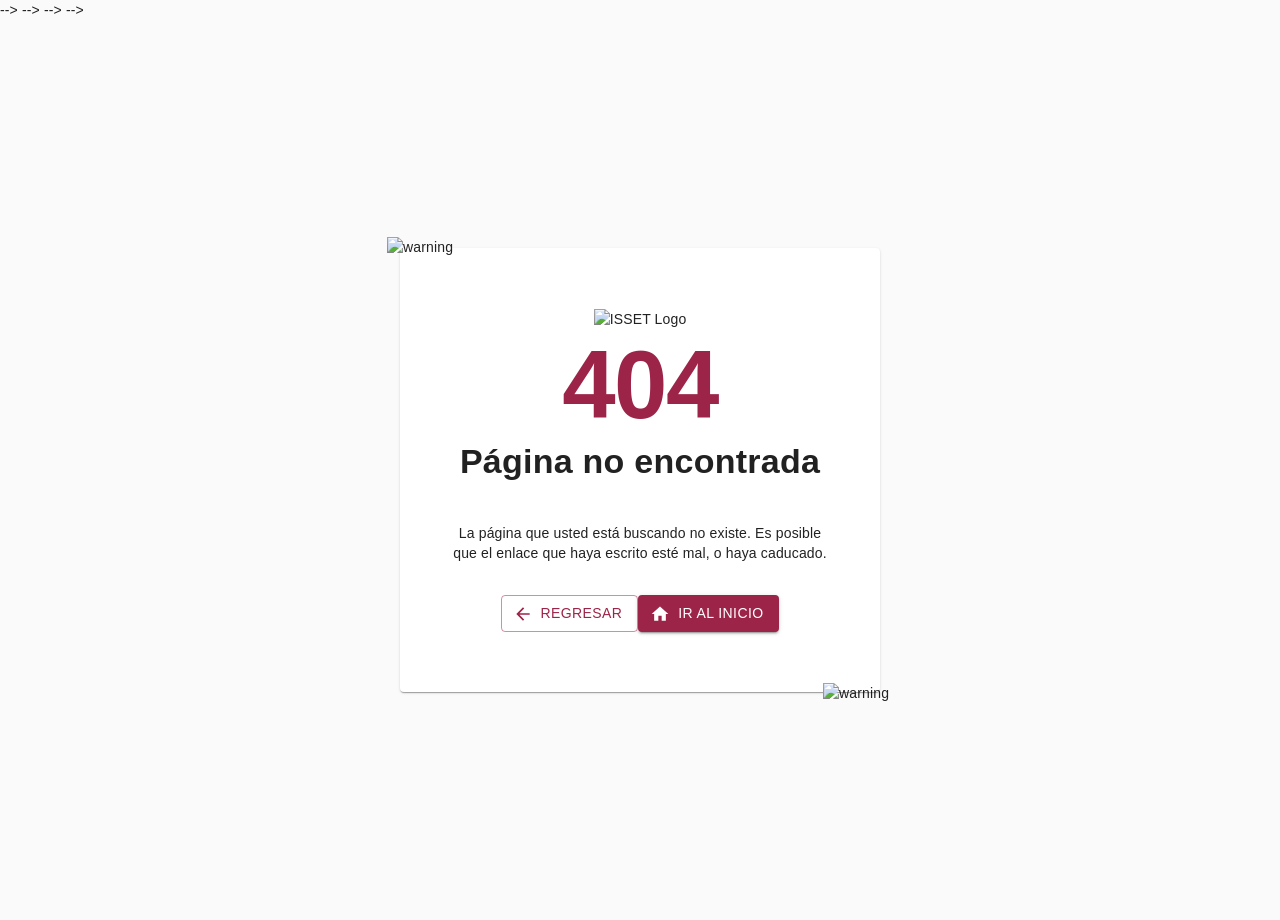
==== index.html @ 22ba03af "refactor: Reorganizar estructura para GitHub Pages - Mover archivos a estructura estándar (index.htm" ====
<!DOCTYPE html>
<!-- saved from url=(0370)https://tramites.isset.gob.mx:6001/validacion-credencial/id=U2FsdGVkX1+Yh-AFoQs+1ZVQunUlTn3WsQVo+1JoSjk=&identificador=165166&tipoDerechohabiente=asegurado&identificadorCredencial=U2FsdGVkX18mM7rPRwoyfaElahVNKjQ9eHNzV12MCQE=&nombre=FRANCO_MONTES_DE_OCA_ROGELIO_ALEJANDRO&localidad=U.M.F._CENTRO&expedicion=11-09-2025&fechaVigencia=&rfc=FAMR941212JT1&numeroCuenta=1015358 -->
<html lang="es"><head><meta http-equiv="Content-Type" content="text/html; charset=UTF-8"><!-- <!-- <script async="" src="https://stat.isset.gob.mx/matomo.js"></script> --> --><!-- <!-- <script async="" src="./assets/js"></script> --> --><!-- <!-- <script>function gtag(){dataLayer.push(arguments)}window.dataLayer=window.dataLayer||[],gtag("js",new Date),gtag("config","G-E3CLDEDE84")</script> --> --><!-- <!-- <script>var _paq=window._paq=window._paq||[];_paq.push(["setDocumentTitle",document.domain+"/"+document.title]),_paq.push(["setCookieDomain","*.tramites.isset.gob.mx"]),_paq.push(["setDomains",["*.tramites.isset.gob.mx"]]),_paq.push(["trackPageView"]),_paq.push(["enableLinkTracking"]),function(){var e="https://stat.isset.gob.mx/";_paq.push(["setTrackerUrl",e+"matomo.php"]),_paq.push(["setSiteId","4"]);var t=document,a=t.createElement("script"),s=t.getElementsByTagName("script")[0];a.async=!0,a.src=e+"matomo.js",s.parentNode.insertBefore(a,s)}()</script> --> --><link rel="icon" href="https://tramites.isset.gob.mx:6001/favicon.ico"><meta http-equiv="Pragma" content="no-cache"><meta http-equiv="Expires" content="0"><meta name="viewport" content="width=device-width,initial-scale=1"><meta name="theme-color" content="#000000"><meta name="keywords" content="isset, instituto, seguridad, social, tabasco, tramites, citas"><meta name="description" content="Aplicación para generación de citas y trámites del Instituto de Seguridad Social del Estado de Tabasco"><link rel="apple-touch-icon" href="https://tramites.isset.gob.mx:6001/logo192.png"><link rel="icon" href="https://tramites.isset.gob.mx:6001/validacion-credencial/favicon.ico"><link rel="stylesheet" href="assets/bootstrap.min.css"><title>ISSET | Sistema de citas y trámites</title><link href="assets/2.06fce332.chunk.css" rel="stylesheet"><link href="assets/main.a8d33e61.chunk.css" rel="stylesheet"><style>.swal2-popup.swal2-toast{flex-direction:column;align-items:stretch;width:auto;padding:1.25em;overflow-y:hidden;background:#fff;box-shadow:0 0 .625em #d9d9d9}.swal2-popup.swal2-toast .swal2-header{flex-direction:row;padding:0}.swal2-popup.swal2-toast .swal2-title{flex-grow:1;justify-content:flex-start;margin:0 .625em;font-size:1em}.swal2-popup.swal2-toast .swal2-loading{justify-content:center}.swal2-popup.swal2-toast .swal2-input{height:2em;margin:.3125em auto;font-size:1em}.swal2-popup.swal2-toast .swal2-validation-message{font-size:1em}.swal2-popup.swal2-toast .swal2-footer{margin:.5em 0 0;padding:.5em 0 0;font-size:.8em}.swal2-popup.swal2-toast .swal2-close{position:static;width:.8em;height:.8em;line-height:.8}.swal2-popup.swal2-toast .swal2-content{justify-content:flex-start;margin:0 .625em;padding:0;font-size:1em;text-align:initial}.swal2-popup.swal2-toast .swal2-html-container{padding:.625em 0 0}.swal2-popup.swal2-toast .swal2-html-container:empty{padding:0}.swal2-popup.swal2-toast .swal2-icon{width:2em;min-width:2em;height:2em;margin:0 .5em 0 0}.swal2-popup.swal2-toast .swal2-icon .swal2-icon-content{display:flex;align-items:center;font-size:1.8em;font-weight:700}@media all and (-ms-high-contrast:none),(-ms-high-contrast:active){.swal2-popup.swal2-toast .swal2-icon .swal2-icon-content{font-size:.25em}}.swal2-popup.swal2-toast .swal2-icon.swal2-success .swal2-success-ring{width:2em;height:2em}.swal2-popup.swal2-toast .swal2-icon.swal2-error [class^=swal2-x-mark-line]{top:.875em;width:1.375em}.swal2-popup.swal2-toast .swal2-icon.swal2-error [class^=swal2-x-mark-line][class$=left]{left:.3125em}.swal2-popup.swal2-toast .swal2-icon.swal2-error [class^=swal2-x-mark-line][class$=right]{right:.3125em}.swal2-popup.swal2-toast .swal2-actions{flex:1;flex-basis:auto!important;align-self:stretch;width:auto;height:2.2em;height:auto;margin:0 .3125em;margin-top:.3125em;padding:0}.swal2-popup.swal2-toast .swal2-styled{margin:.125em .3125em;padding:.3125em .625em;font-size:1em}.swal2-popup.swal2-toast .swal2-styled:focus{box-shadow:0 0 0 1px #fff,0 0 0 3px rgba(100,150,200,.5)}.swal2-popup.swal2-toast .swal2-success{border-color:#a5dc86}.swal2-popup.swal2-toast .swal2-success [class^=swal2-success-circular-line]{position:absolute;width:1.6em;height:3em;transform:rotate(45deg);border-radius:50%}.swal2-popup.swal2-toast .swal2-success [class^=swal2-success-circular-line][class$=left]{top:-.8em;left:-.5em;transform:rotate(-45deg);transform-origin:2em 2em;border-radius:4em 0 0 4em}.swal2-popup.swal2-toast .swal2-success [class^=swal2-success-circular-line][class$=right]{top:-.25em;left:.9375em;transform-origin:0 1.5em;border-radius:0 4em 4em 0}.swal2-popup.swal2-toast .swal2-success .swal2-success-ring{width:2em;height:2em}.swal2-popup.swal2-toast .swal2-success .swal2-success-fix{top:0;left:.4375em;width:.4375em;height:2.6875em}.swal2-popup.swal2-toast .swal2-success [class^=swal2-success-line]{height:.3125em}.swal2-popup.swal2-toast .swal2-success [class^=swal2-success-line][class$=tip]{top:1.125em;left:.1875em;width:.75em}.swal2-popup.swal2-toast .swal2-success [class^=swal2-success-line][class$=long]{top:.9375em;right:.1875em;width:1.375em}.swal2-popup.swal2-toast .swal2-success.swal2-icon-show .swal2-success-line-tip{-webkit-animation:swal2-toast-animate-success-line-tip .75s;animation:swal2-toast-animate-success-line-tip .75s}.swal2-popup.swal2-toast .swal2-success.swal2-icon-show .swal2-success-line-long{-webkit-animation:swal2-toast-animate-success-line-long .75s;animation:swal2-toast-animate-success-line-long .75s}.swal2-popup.swal2-toast.swal2-show{-webkit-animation:swal2-toast-show .5s;animation:swal2-toast-show .5s}.swal2-popup.swal2-toast.swal2-hide{-webkit-animation:swal2-toast-hide .1s forwards;animation:swal2-toast-hide .1s forwards}.swal2-container{display:flex;position:fixed;z-index:1060;top:0;right:0;bottom:0;left:0;flex-direction:row;align-items:center;justify-content:center;padding:.625em;overflow-x:hidden;transition:background-color .1s;-webkit-overflow-scrolling:touch}.swal2-container.swal2-backdrop-show,.swal2-container.swal2-noanimation{background:rgba(0,0,0,.4)}.swal2-container.swal2-backdrop-hide{background:0 0!important}.swal2-container.swal2-top{align-items:flex-start}.swal2-container.swal2-top-left,.swal2-container.swal2-top-start{align-items:flex-start;justify-content:flex-start}.swal2-container.swal2-top-end,.swal2-container.swal2-top-right{align-items:flex-start;justify-content:flex-end}.swal2-container.swal2-center{align-items:center}.swal2-container.swal2-center-left,.swal2-container.swal2-center-start{align-items:center;justify-content:flex-start}.swal2-container.swal2-center-end,.swal2-container.swal2-center-right{align-items:center;justify-content:flex-end}.swal2-container.swal2-bottom{align-items:flex-end}.swal2-container.swal2-bottom-left,.swal2-container.swal2-bottom-start{align-items:flex-end;justify-content:flex-start}.swal2-container.swal2-bottom-end,.swal2-container.swal2-bottom-right{align-items:flex-end;justify-content:flex-end}.swal2-container.swal2-bottom-end>:first-child,.swal2-container.swal2-bottom-left>:first-child,.swal2-container.swal2-bottom-right>:first-child,.swal2-container.swal2-bottom-start>:first-child,.swal2-container.swal2-bottom>:first-child{margin-top:auto}.swal2-container.swal2-grow-fullscreen>.swal2-modal{display:flex!important;flex:1;align-self:stretch;justify-content:center}.swal2-container.swal2-grow-row>.swal2-modal{display:flex!important;flex:1;align-content:center;justify-content:center}.swal2-container.swal2-grow-column{flex:1;flex-direction:column}.swal2-container.swal2-grow-column.swal2-bottom,.swal2-container.swal2-grow-column.swal2-center,.swal2-container.swal2-grow-column.swal2-top{align-items:center}.swal2-container.swal2-grow-column.swal2-bottom-left,.swal2-container.swal2-grow-column.swal2-bottom-start,.swal2-container.swal2-grow-column.swal2-center-left,.swal2-container.swal2-grow-column.swal2-center-start,.swal2-container.swal2-grow-column.swal2-top-left,.swal2-container.swal2-grow-column.swal2-top-start{align-items:flex-start}.swal2-container.swal2-grow-column.swal2-bottom-end,.swal2-container.swal2-grow-column.swal2-bottom-right,.swal2-container.swal2-grow-column.swal2-center-end,.swal2-container.swal2-grow-column.swal2-center-right,.swal2-container.swal2-grow-column.swal2-top-end,.swal2-container.swal2-grow-column.swal2-top-right{align-items:flex-end}.swal2-container.swal2-grow-column>.swal2-modal{display:flex!important;flex:1;align-content:center;justify-content:center}.swal2-container.swal2-no-transition{transition:none!important}.swal2-container:not(.swal2-top):not(.swal2-top-start):not(.swal2-top-end):not(.swal2-top-left):not(.swal2-top-right):not(.swal2-center-start):not(.swal2-center-end):not(.swal2-center-left):not(.swal2-center-right):not(.swal2-bottom):not(.swal2-bottom-start):not(.swal2-bottom-end):not(.swal2-bottom-left):not(.swal2-bottom-right):not(.swal2-grow-fullscreen)>.swal2-modal{margin:auto}@media all and (-ms-high-contrast:none),(-ms-high-contrast:active){.swal2-container .swal2-modal{margin:0!important}}.swal2-popup{display:none;position:relative;box-sizing:border-box;flex-direction:column;justify-content:center;width:32em;max-width:100%;padding:1.25em;border:none;border-radius:5px;background:#fff;font-family:inherit;font-size:1rem}.swal2-popup:focus{outline:0}.swal2-popup.swal2-loading{overflow-y:hidden}.swal2-header{display:flex;flex-direction:column;align-items:center;padding:0 1.8em}.swal2-title{position:relative;max-width:100%;margin:0 0 .4em;padding:0;color:#595959;font-size:1.875em;font-weight:600;text-align:center;text-transform:none;word-wrap:break-word}.swal2-actions{display:flex;z-index:1;box-sizing:border-box;flex-wrap:wrap;align-items:center;justify-content:center;width:100%;margin:1.25em auto 0;padding:0}.swal2-actions:not(.swal2-loading) .swal2-styled[disabled]{opacity:.4}.swal2-actions:not(.swal2-loading) .swal2-styled:hover{background-image:linear-gradient(rgba(0,0,0,.1),rgba(0,0,0,.1))}.swal2-actions:not(.swal2-loading) .swal2-styled:active{background-image:linear-gradient(rgba(0,0,0,.2),rgba(0,0,0,.2))}.swal2-loader{display:none;align-items:center;justify-content:center;width:2.2em;height:2.2em;margin:0 1.875em;-webkit-animation:swal2-rotate-loading 1.5s linear 0s infinite normal;animation:swal2-rotate-loading 1.5s linear 0s infinite normal;border-width:.25em;border-style:solid;border-radius:100%;border-color:#2778c4 transparent #2778c4 transparent}.swal2-styled{margin:.3125em;padding:.625em 1.1em;box-shadow:none;font-weight:500}.swal2-styled:not([disabled]){cursor:pointer}.swal2-styled.swal2-confirm{border:0;border-radius:.25em;background:initial;background-color:#2778c4;color:#fff;font-size:1em}.swal2-styled.swal2-deny{border:0;border-radius:.25em;background:initial;background-color:#d14529;color:#fff;font-size:1em}.swal2-styled.swal2-cancel{border:0;border-radius:.25em;background:initial;background-color:#757575;color:#fff;font-size:1em}.swal2-styled:focus{outline:0;box-shadow:0 0 0 3px rgba(100,150,200,.5)}.swal2-styled::-moz-focus-inner{border:0}.swal2-footer{justify-content:center;margin:1.25em 0 0;padding:1em 0 0;border-top:1px solid #eee;color:#545454;font-size:1em}.swal2-timer-progress-bar-container{position:absolute;right:0;bottom:0;left:0;height:.25em;overflow:hidden;border-bottom-right-radius:5px;border-bottom-left-radius:5px}.swal2-timer-progress-bar{width:100%;height:.25em;background:rgba(0,0,0,.2)}.swal2-image{max-width:100%;margin:1.25em auto}.swal2-close{position:absolute;z-index:2;top:0;right:0;align-items:center;justify-content:center;width:1.2em;height:1.2em;padding:0;overflow:hidden;transition:color .1s ease-out;border:none;border-radius:5px;background:0 0;color:#ccc;font-family:serif;font-size:2.5em;line-height:1.2;cursor:pointer}.swal2-close:hover{transform:none;background:0 0;color:#f27474}.swal2-close:focus{outline:0;box-shadow:inset 0 0 0 3px rgba(100,150,200,.5)}.swal2-close::-moz-focus-inner{border:0}.swal2-content{z-index:1;justify-content:center;margin:0;padding:0 1.6em;color:#545454;font-size:1.125em;font-weight:400;line-height:normal;text-align:center;word-wrap:break-word}.swal2-checkbox,.swal2-file,.swal2-input,.swal2-radio,.swal2-select,.swal2-textarea{margin:1em auto}.swal2-file,.swal2-input,.swal2-textarea{box-sizing:border-box;width:100%;transition:border-color .3s,box-shadow .3s;border:1px solid #d9d9d9;border-radius:.1875em;background:inherit;box-shadow:inset 0 1px 1px rgba(0,0,0,.06);color:inherit;font-size:1.125em}.swal2-file.swal2-inputerror,.swal2-input.swal2-inputerror,.swal2-textarea.swal2-inputerror{border-color:#f27474!important;box-shadow:0 0 2px #f27474!important}.swal2-file:focus,.swal2-input:focus,.swal2-textarea:focus{border:1px solid #b4dbed;outline:0;box-shadow:0 0 0 3px rgba(100,150,200,.5)}.swal2-file::-moz-placeholder,.swal2-input::-moz-placeholder,.swal2-textarea::-moz-placeholder{color:#ccc}.swal2-file:-ms-input-placeholder,.swal2-input:-ms-input-placeholder,.swal2-textarea:-ms-input-placeholder{color:#ccc}.swal2-file::placeholder,.swal2-input::placeholder,.swal2-textarea::placeholder{color:#ccc}.swal2-range{margin:1em auto;background:#fff}.swal2-range input{width:80%}.swal2-range output{width:20%;color:inherit;font-weight:600;text-align:center}.swal2-range input,.swal2-range output{height:2.625em;padding:0;font-size:1.125em;line-height:2.625em}.swal2-input{height:2.625em;padding:0 .75em}.swal2-input[type=number]{max-width:10em}.swal2-file{background:inherit;font-size:1.125em}.swal2-textarea{height:6.75em;padding:.75em}.swal2-select{min-width:50%;max-width:100%;padding:.375em .625em;background:inherit;color:inherit;font-size:1.125em}.swal2-checkbox,.swal2-radio{align-items:center;justify-content:center;background:#fff;color:inherit}.swal2-checkbox label,.swal2-radio label{margin:0 .6em;font-size:1.125em}.swal2-checkbox input,.swal2-radio input{flex-shrink:0;margin:0 .4em}.swal2-input-label{display:flex;justify-content:center;margin:1em auto}.swal2-validation-message{align-items:center;justify-content:center;margin:0 -2.7em;padding:.625em;overflow:hidden;background:#f0f0f0;color:#666;font-size:1em;font-weight:300}.swal2-validation-message::before{content:"!";display:inline-block;width:1.5em;min-width:1.5em;height:1.5em;margin:0 .625em;border-radius:50%;background-color:#f27474;color:#fff;font-weight:600;line-height:1.5em;text-align:center}.swal2-icon{position:relative;box-sizing:content-box;justify-content:center;width:5em;height:5em;margin:1.25em auto 1.875em;border:.25em solid transparent;border-radius:50%;border-color:#000;font-family:inherit;line-height:5em;cursor:default;-webkit-user-select:none;-moz-user-select:none;-ms-user-select:none;user-select:none}.swal2-icon .swal2-icon-content{display:flex;align-items:center;font-size:3.75em}.swal2-icon.swal2-error{border-color:#f27474;color:#f27474}.swal2-icon.swal2-error .swal2-x-mark{position:relative;flex-grow:1}.swal2-icon.swal2-error [class^=swal2-x-mark-line]{display:block;position:absolute;top:2.3125em;width:2.9375em;height:.3125em;border-radius:.125em;background-color:#f27474}.swal2-icon.swal2-error [class^=swal2-x-mark-line][class$=left]{left:1.0625em;transform:rotate(45deg)}.swal2-icon.swal2-error [class^=swal2-x-mark-line][class$=right]{right:1em;transform:rotate(-45deg)}.swal2-icon.swal2-error.swal2-icon-show{-webkit-animation:swal2-animate-error-icon .5s;animation:swal2-animate-error-icon .5s}.swal2-icon.swal2-error.swal2-icon-show .swal2-x-mark{-webkit-animation:swal2-animate-error-x-mark .5s;animation:swal2-animate-error-x-mark .5s}.swal2-icon.swal2-warning{border-color:#facea8;color:#f8bb86}.swal2-icon.swal2-info{border-color:#9de0f6;color:#3fc3ee}.swal2-icon.swal2-question{border-color:#c9dae1;color:#87adbd}.swal2-icon.swal2-success{border-color:#a5dc86;color:#a5dc86}.swal2-icon.swal2-success [class^=swal2-success-circular-line]{position:absolute;width:3.75em;height:7.5em;transform:rotate(45deg);border-radius:50%}.swal2-icon.swal2-success [class^=swal2-success-circular-line][class$=left]{top:-.4375em;left:-2.0635em;transform:rotate(-45deg);transform-origin:3.75em 3.75em;border-radius:7.5em 0 0 7.5em}.swal2-icon.swal2-success [class^=swal2-success-circular-line][class$=right]{top:-.6875em;left:1.875em;transform:rotate(-45deg);transform-origin:0 3.75em;border-radius:0 7.5em 7.5em 0}.swal2-icon.swal2-success .swal2-success-ring{position:absolute;z-index:2;top:-.25em;left:-.25em;box-sizing:content-box;width:100%;height:100%;border:.25em solid rgba(165,220,134,.3);border-radius:50%}.swal2-icon.swal2-success .swal2-success-fix{position:absolute;z-index:1;top:.5em;left:1.625em;width:.4375em;height:5.625em;transform:rotate(-45deg)}.swal2-icon.swal2-success [class^=swal2-success-line]{display:block;position:absolute;z-index:2;height:.3125em;border-radius:.125em;background-color:#a5dc86}.swal2-icon.swal2-success [class^=swal2-success-line][class$=tip]{top:2.875em;left:.8125em;width:1.5625em;transform:rotate(45deg)}.swal2-icon.swal2-success [class^=swal2-success-line][class$=long]{top:2.375em;right:.5em;width:2.9375em;transform:rotate(-45deg)}.swal2-icon.swal2-success.swal2-icon-show .swal2-success-line-tip{-webkit-animation:swal2-animate-success-line-tip .75s;animation:swal2-animate-success-line-tip .75s}.swal2-icon.swal2-success.swal2-icon-show .swal2-success-line-long{-webkit-animation:swal2-animate-success-line-long .75s;animation:swal2-animate-success-line-long .75s}.swal2-icon.swal2-success.swal2-icon-show .swal2-success-circular-line-right{-webkit-animation:swal2-rotate-success-circular-line 4.25s ease-in;animation:swal2-rotate-success-circular-line 4.25s ease-in}.swal2-progress-steps{flex-wrap:wrap;align-items:center;max-width:100%;margin:0 0 1.25em;padding:0;background:inherit;font-weight:600}.swal2-progress-steps li{display:inline-block;position:relative}.swal2-progress-steps .swal2-progress-step{z-index:20;flex-shrink:0;width:2em;height:2em;border-radius:2em;background:#2778c4;color:#fff;line-height:2em;text-align:center}.swal2-progress-steps .swal2-progress-step.swal2-active-progress-step{background:#2778c4}.swal2-progress-steps .swal2-progress-step.swal2-active-progress-step~.swal2-progress-step{background:#add8e6;color:#fff}.swal2-progress-steps .swal2-progress-step.swal2-active-progress-step~.swal2-progress-step-line{background:#add8e6}.swal2-progress-steps .swal2-progress-step-line{z-index:10;flex-shrink:0;width:2.5em;height:.4em;margin:0 -1px;background:#2778c4}[class^=swal2]{-webkit-tap-highlight-color:transparent}.swal2-show{-webkit-animation:swal2-show .3s;animation:swal2-show .3s}.swal2-hide{-webkit-animation:swal2-hide .15s forwards;animation:swal2-hide .15s forwards}.swal2-noanimation{transition:none}.swal2-scrollbar-measure{position:absolute;top:-9999px;width:50px;height:50px;overflow:scroll}.swal2-rtl .swal2-close{right:auto;left:0}.swal2-rtl .swal2-timer-progress-bar{right:0;left:auto}@supports (-ms-accelerator:true){.swal2-range input{width:100%!important}.swal2-range output{display:none}}@media all and (-ms-high-contrast:none),(-ms-high-contrast:active){.swal2-range input{width:100%!important}.swal2-range output{display:none}}@-webkit-keyframes swal2-toast-show{0%{transform:translateY(-.625em) rotateZ(2deg)}33%{transform:translateY(0) rotateZ(-2deg)}66%{transform:translateY(.3125em) rotateZ(2deg)}100%{transform:translateY(0) rotateZ(0)}}@keyframes swal2-toast-show{0%{transform:translateY(-.625em) rotateZ(2deg)}33%{transform:translateY(0) rotateZ(-2deg)}66%{transform:translateY(.3125em) rotateZ(2deg)}100%{transform:translateY(0) rotateZ(0)}}@-webkit-keyframes swal2-toast-hide{100%{transform:rotateZ(1deg);opacity:0}}@keyframes swal2-toast-hide{100%{transform:rotateZ(1deg);opacity:0}}@-webkit-keyframes swal2-toast-animate-success-line-tip{0%{top:.5625em;left:.0625em;width:0}54%{top:.125em;left:.125em;width:0}70%{top:.625em;left:-.25em;width:1.625em}84%{top:1.0625em;left:.75em;width:.5em}100%{top:1.125em;left:.1875em;width:.75em}}@keyframes swal2-toast-animate-success-line-tip{0%{top:.5625em;left:.0625em;width:0}54%{top:.125em;left:.125em;width:0}70%{top:.625em;left:-.25em;width:1.625em}84%{top:1.0625em;left:.75em;width:.5em}100%{top:1.125em;left:.1875em;width:.75em}}@-webkit-keyframes swal2-toast-animate-success-line-long{0%{top:1.625em;right:1.375em;width:0}65%{top:1.25em;right:.9375em;width:0}84%{top:.9375em;right:0;width:1.125em}100%{top:.9375em;right:.1875em;width:1.375em}}@keyframes swal2-toast-animate-success-line-long{0%{top:1.625em;right:1.375em;width:0}65%{top:1.25em;right:.9375em;width:0}84%{top:.9375em;right:0;width:1.125em}100%{top:.9375em;right:.1875em;width:1.375em}}@-webkit-keyframes swal2-show{0%{transform:scale(.7)}45%{transform:scale(1.05)}80%{transform:scale(.95)}100%{transform:scale(1)}}@keyframes swal2-show{0%{transform:scale(.7)}45%{transform:scale(1.05)}80%{transform:scale(.95)}100%{transform:scale(1)}}@-webkit-keyframes swal2-hide{0%{transform:scale(1);opacity:1}100%{transform:scale(.5);opacity:0}}@keyframes swal2-hide{0%{transform:scale(1);opacity:1}100%{transform:scale(.5);opacity:0}}@-webkit-keyframes swal2-animate-success-line-tip{0%{top:1.1875em;left:.0625em;width:0}54%{top:1.0625em;left:.125em;width:0}70%{top:2.1875em;left:-.375em;width:3.125em}84%{top:3em;left:1.3125em;width:1.0625em}100%{top:2.8125em;left:.8125em;width:1.5625em}}@keyframes swal2-animate-success-line-tip{0%{top:1.1875em;left:.0625em;width:0}54%{top:1.0625em;left:.125em;width:0}70%{top:2.1875em;left:-.375em;width:3.125em}84%{top:3em;left:1.3125em;width:1.0625em}100%{top:2.8125em;left:.8125em;width:1.5625em}}@-webkit-keyframes swal2-animate-success-line-long{0%{top:3.375em;right:2.875em;width:0}65%{top:3.375em;right:2.875em;width:0}84%{top:2.1875em;right:0;width:3.4375em}100%{top:2.375em;right:.5em;width:2.9375em}}@keyframes swal2-animate-success-line-long{0%{top:3.375em;right:2.875em;width:0}65%{top:3.375em;right:2.875em;width:0}84%{top:2.1875em;right:0;width:3.4375em}100%{top:2.375em;right:.5em;width:2.9375em}}@-webkit-keyframes swal2-rotate-success-circular-line{0%{transform:rotate(-45deg)}5%{transform:rotate(-45deg)}12%{transform:rotate(-405deg)}100%{transform:rotate(-405deg)}}@keyframes swal2-rotate-success-circular-line{0%{transform:rotate(-45deg)}5%{transform:rotate(-45deg)}12%{transform:rotate(-405deg)}100%{transform:rotate(-405deg)}}@-webkit-keyframes swal2-animate-error-x-mark{0%{margin-top:1.625em;transform:scale(.4);opacity:0}50%{margin-top:1.625em;transform:scale(.4);opacity:0}80%{margin-top:-.375em;transform:scale(1.15)}100%{margin-top:0;transform:scale(1);opacity:1}}@keyframes swal2-animate-error-x-mark{0%{margin-top:1.625em;transform:scale(.4);opacity:0}50%{margin-top:1.625em;transform:scale(.4);opacity:0}80%{margin-top:-.375em;transform:scale(1.15)}100%{margin-top:0;transform:scale(1);opacity:1}}@-webkit-keyframes swal2-animate-error-icon{0%{transform:rotateX(100deg);opacity:0}100%{transform:rotateX(0);opacity:1}}@keyframes swal2-animate-error-icon{0%{transform:rotateX(100deg);opacity:0}100%{transform:rotateX(0);opacity:1}}@-webkit-keyframes swal2-rotate-loading{0%{transform:rotate(0)}100%{transform:rotate(360deg)}}@keyframes swal2-rotate-loading{0%{transform:rotate(0)}100%{transform:rotate(360deg)}}body.swal2-shown:not(.swal2-no-backdrop):not(.swal2-toast-shown){overflow:hidden}body.swal2-height-auto{height:auto!important}body.swal2-no-backdrop .swal2-container{top:auto;right:auto;bottom:auto;left:auto;max-width:calc(100% - .625em * 2);background-color:transparent!important}body.swal2-no-backdrop .swal2-container>.swal2-modal{box-shadow:0 0 10px rgba(0,0,0,.4)}body.swal2-no-backdrop .swal2-container.swal2-top{top:0;left:50%;transform:translateX(-50%)}body.swal2-no-backdrop .swal2-container.swal2-top-left,body.swal2-no-backdrop .swal2-container.swal2-top-start{top:0;left:0}body.swal2-no-backdrop .swal2-container.swal2-top-end,body.swal2-no-backdrop .swal2-container.swal2-top-right{top:0;right:0}body.swal2-no-backdrop .swal2-container.swal2-center{top:50%;left:50%;transform:translate(-50%,-50%)}body.swal2-no-backdrop .swal2-container.swal2-center-left,body.swal2-no-backdrop .swal2-container.swal2-center-start{top:50%;left:0;transform:translateY(-50%)}body.swal2-no-backdrop .swal2-container.swal2-center-end,body.swal2-no-backdrop .swal2-container.swal2-center-right{top:50%;right:0;transform:translateY(-50%)}body.swal2-no-backdrop .swal2-container.swal2-bottom{bottom:0;left:50%;transform:translateX(-50%)}body.swal2-no-backdrop .swal2-container.swal2-bottom-left,body.swal2-no-backdrop .swal2-container.swal2-bottom-start{bottom:0;left:0}body.swal2-no-backdrop .swal2-container.swal2-bottom-end,body.swal2-no-backdrop .swal2-container.swal2-bottom-right{right:0;bottom:0}@media print{body.swal2-shown:not(.swal2-no-backdrop):not(.swal2-toast-shown){overflow-y:scroll!important}body.swal2-shown:not(.swal2-no-backdrop):not(.swal2-toast-shown)>[aria-hidden=true]{display:none}body.swal2-shown:not(.swal2-no-backdrop):not(.swal2-toast-shown) .swal2-container{position:static!important}}body.swal2-toast-shown .swal2-container{background-color:transparent}body.swal2-toast-shown .swal2-container.swal2-top{top:0;right:auto;bottom:auto;left:50%;transform:translateX(-50%)}body.swal2-toast-shown .swal2-container.swal2-top-end,body.swal2-toast-shown .swal2-container.swal2-top-right{top:0;right:0;bottom:auto;left:auto}body.swal2-toast-shown .swal2-container.swal2-top-left,body.swal2-toast-shown .swal2-container.swal2-top-start{top:0;right:auto;bottom:auto;left:0}body.swal2-toast-shown .swal2-container.swal2-center-left,body.swal2-toast-shown .swal2-container.swal2-center-start{top:50%;right:auto;bottom:auto;left:0;transform:translateY(-50%)}body.swal2-toast-shown .swal2-container.swal2-center{top:50%;right:auto;bottom:auto;left:50%;transform:translate(-50%,-50%)}body.swal2-toast-shown .swal2-container.swal2-center-end,body.swal2-toast-shown .swal2-container.swal2-center-right{top:50%;right:0;bottom:auto;left:auto;transform:translateY(-50%)}body.swal2-toast-shown .swal2-container.swal2-bottom-left,body.swal2-toast-shown .swal2-container.swal2-bottom-start{top:auto;right:auto;bottom:0;left:0}body.swal2-toast-shown .swal2-container.swal2-bottom{top:auto;right:auto;bottom:0;left:50%;transform:translateX(-50%)}body.swal2-toast-shown .swal2-container.swal2-bottom-end,body.swal2-toast-shown .swal2-container.swal2-bottom-right{top:auto;right:0;bottom:0;left:auto}</style><style data-jss="" data-meta="MuiPaper">
.MuiPaper-root {
  color: rgba(0, 0, 0, 0.87);
  transition: box-shadow 300ms cubic-bezier(0.4, 0, 0.2, 1) 0ms;
  background-color: #fff;
}
.MuiPaper-rounded {
  border-radius: 4px;
}
.MuiPaper-outlined {
  border: 1px solid rgba(0, 0, 0, 0.12);
}
.MuiPaper-elevation0 {
  box-shadow: none;
}
.MuiPaper-elevation1 {
  box-shadow: 0px 2px 1px -1px rgba(0,0,0,0.2),0px 1px 1px 0px rgba(0,0,0,0.14),0px 1px 3px 0px rgba(0,0,0,0.12);
}
.MuiPaper-elevation2 {
  box-shadow: 0px 3px 1px -2px rgba(0,0,0,0.2),0px 2px 2px 0px rgba(0,0,0,0.14),0px 1px 5px 0px rgba(0,0,0,0.12);
}
.MuiPaper-elevation3 {
  box-shadow: 0px 3px 3px -2px rgba(0,0,0,0.2),0px 3px 4px 0px rgba(0,0,0,0.14),0px 1px 8px 0px rgba(0,0,0,0.12);
}
.MuiPaper-elevation4 {
  box-shadow: 0px 2px 4px -1px rgba(0,0,0,0.2),0px 4px 5px 0px rgba(0,0,0,0.14),0px 1px 10px 0px rgba(0,0,0,0.12);
}
.MuiPaper-elevation5 {
  box-shadow: 0px 3px 5px -1px rgba(0,0,0,0.2),0px 5px 8px 0px rgba(0,0,0,0.14),0px 1px 14px 0px rgba(0,0,0,0.12);
}
.MuiPaper-elevation6 {
  box-shadow: 0px 3px 5px -1px rgba(0,0,0,0.2),0px 6px 10px 0px rgba(0,0,0,0.14),0px 1px 18px 0px rgba(0,0,0,0.12);
}
.MuiPaper-elevation7 {
  box-shadow: 0px 4px 5px -2px rgba(0,0,0,0.2),0px 7px 10px 1px rgba(0,0,0,0.14),0px 2px 16px 1px rgba(0,0,0,0.12);
}
.MuiPaper-elevation8 {
  box-shadow: 0px 5px 5px -3px rgba(0,0,0,0.2),0px 8px 10px 1px rgba(0,0,0,0.14),0px 3px 14px 2px rgba(0,0,0,0.12);
}
.MuiPaper-elevation9 {
  box-shadow: 0px 5px 6px -3px rgba(0,0,0,0.2),0px 9px 12px 1px rgba(0,0,0,0.14),0px 3px 16px 2px rgba(0,0,0,0.12);
}
.MuiPaper-elevation10 {
  box-shadow: 0px 6px 6px -3px rgba(0,0,0,0.2),0px 10px 14px 1px rgba(0,0,0,0.14),0px 4px 18px 3px rgba(0,0,0,0.12);
}
.MuiPaper-elevation11 {
  box-shadow: 0px 6px 7px -4px rgba(0,0,0,0.2),0px 11px 15px 1px rgba(0,0,0,0.14),0px 4px 20px 3px rgba(0,0,0,0.12);
}
.MuiPaper-elevation12 {
  box-shadow: 0px 7px 8px -4px rgba(0,0,0,0.2),0px 12px 17px 2px rgba(0,0,0,0.14),0px 5px 22px 4px rgba(0,0,0,0.12);
}
.MuiPaper-elevation13 {
  box-shadow: 0px 7px 8px -4px rgba(0,0,0,0.2),0px 13px 19px 2px rgba(0,0,0,0.14),0px 5px 24px 4px rgba(0,0,0,0.12);
}
.MuiPaper-elevation14 {
  box-shadow: 0px 7px 9px -4px rgba(0,0,0,0.2),0px 14px 21px 2px rgba(0,0,0,0.14),0px 5px 26px 4px rgba(0,0,0,0.12);
}
.MuiPaper-elevation15 {
  box-shadow: 0px 8px 9px -5px rgba(0,0,0,0.2),0px 15px 22px 2px rgba(0,0,0,0.14),0px 6px 28px 5px rgba(0,0,0,0.12);
}
.MuiPaper-elevation16 {
  box-shadow: 0px 8px 10px -5px rgba(0,0,0,0.2),0px 16px 24px 2px rgba(0,0,0,0.14),0px 6px 30px 5px rgba(0,0,0,0.12);
}
.MuiPaper-elevation17 {
  box-shadow: 0px 8px 11px -5px rgba(0,0,0,0.2),0px 17px 26px 2px rgba(0,0,0,0.14),0px 6px 32px 5px rgba(0,0,0,0.12);
}
.MuiPaper-elevation18 {
  box-shadow: 0px 9px 11px -5px rgba(0,0,0,0.2),0px 18px 28px 2px rgba(0,0,0,0.14),0px 7px 34px 6px rgba(0,0,0,0.12);
}
.MuiPaper-elevation19 {
  box-shadow: 0px 9px 12px -6px rgba(0,0,0,0.2),0px 19px 29px 2px rgba(0,0,0,0.14),0px 7px 36px 6px rgba(0,0,0,0.12);
}
.MuiPaper-elevation20 {
  box-shadow: 0px 10px 13px -6px rgba(0,0,0,0.2),0px 20px 31px 3px rgba(0,0,0,0.14),0px 8px 38px 7px rgba(0,0,0,0.12);
}
.MuiPaper-elevation21 {
  box-shadow: 0px 10px 13px -6px rgba(0,0,0,0.2),0px 21px 33px 3px rgba(0,0,0,0.14),0px 8px 40px 7px rgba(0,0,0,0.12);
}
.MuiPaper-elevation22 {
  box-shadow: 0px 10px 14px -6px rgba(0,0,0,0.2),0px 22px 35px 3px rgba(0,0,0,0.14),0px 8px 42px 7px rgba(0,0,0,0.12);
}
.MuiPaper-elevation23 {
  box-shadow: 0px 11px 14px -7px rgba(0,0,0,0.2),0px 23px 36px 3px rgba(0,0,0,0.14),0px 9px 44px 8px rgba(0,0,0,0.12);
}
.MuiPaper-elevation24 {
  box-shadow: 0px 11px 15px -7px rgba(0,0,0,0.2),0px 24px 38px 3px rgba(0,0,0,0.14),0px 9px 46px 8px rgba(0,0,0,0.12);
}
</style><style data-jss="" data-meta="MuiTypography">
.MuiTypography-root {
  margin: 0;
}
.MuiTypography-body2 {
  font-size: 0.875rem;
  font-family: "Roboto", "Helvetica", "Arial", sans-serif;
  font-weight: 400;
  line-height: 1.43;
  letter-spacing: 0.01071em;
}
.MuiTypography-body1 {
  font-size: 1rem;
  font-family: "Roboto", "Helvetica", "Arial", sans-serif;
  font-weight: 400;
  line-height: 1.5;
  letter-spacing: 0.00938em;
}
.MuiTypography-caption {
  font-size: 0.75rem;
  font-family: "Roboto", "Helvetica", "Arial", sans-serif;
  font-weight: 400;
  line-height: 1.66;
  letter-spacing: 0.03333em;
}
.MuiTypography-button {
  font-size: 0.875rem;
  font-family: "Roboto", "Helvetica", "Arial", sans-serif;
  font-weight: 500;
  line-height: 1.75;
  letter-spacing: 0.02857em;
  text-transform: uppercase;
}
.MuiTypography-h1 {
  font-size: 6rem;
  font-family: "Roboto", "Helvetica", "Arial", sans-serif;
  font-weight: 300;
  line-height: 1.167;
  letter-spacing: -0.01562em;
}
.MuiTypography-h2 {
  font-size: 3.75rem;
  font-family: "Roboto", "Helvetica", "Arial", sans-serif;
  font-weight: 300;
  line-height: 1.2;
  letter-spacing: -0.00833em;
}
.MuiTypography-h3 {
  font-size: 3rem;
  font-family: "Roboto", "Helvetica", "Arial", sans-serif;
  font-weight: 400;
  line-height: 1.167;
  letter-spacing: 0em;
}
.MuiTypography-h4 {
  font-size: 2.125rem;
  font-family: "Roboto", "Helvetica", "Arial", sans-serif;
  font-weight: 400;
  line-height: 1.235;
  letter-spacing: 0.00735em;
}
.MuiTypography-h5 {
  font-size: 1.5rem;
  font-family: "Roboto", "Helvetica", "Arial", sans-serif;
  font-weight: 400;
  line-height: 1.334;
  letter-spacing: 0em;
}
.MuiTypography-h6 {
  font-size: 1.25rem;
  font-family: "Roboto", "Helvetica", "Arial", sans-serif;
  font-weight: 500;
  line-height: 1.6;
  letter-spacing: 0.0075em;
}
.MuiTypography-subtitle1 {
  font-size: 1rem;
  font-family: "Roboto", "Helvetica", "Arial", sans-serif;
  font-weight: 400;
  line-height: 1.75;
  letter-spacing: 0.00938em;
}
.MuiTypography-subtitle2 {
  font-size: 0.875rem;
  font-family: "Roboto", "Helvetica", "Arial", sans-serif;
  font-weight: 500;
  line-height: 1.57;
  letter-spacing: 0.00714em;
}
.MuiTypography-overline {
  font-size: 0.75rem;
  font-family: "Roboto", "Helvetica", "Arial", sans-serif;
  font-weight: 400;
  line-height: 2.66;
  letter-spacing: 0.08333em;
  text-transform: uppercase;
}
.MuiTypography-srOnly {
  width: 1px;
  height: 1px;
  overflow: hidden;
  position: absolute;
}
.MuiTypography-alignLeft {
  text-align: left;
}
.MuiTypography-alignCenter {
  text-align: center;
}
.MuiTypography-alignRight {
  text-align: right;
}
.MuiTypography-alignJustify {
  text-align: justify;
}
.MuiTypography-noWrap {
  overflow: hidden;
  white-space: nowrap;
  text-overflow: ellipsis;
}
.MuiTypography-gutterBottom {
  margin-bottom: 0.35em;
}
.MuiTypography-paragraph {
  margin-bottom: 16px;
}
.MuiTypography-colorInherit {
  color: inherit;
}
.MuiTypography-colorPrimary {
  color: #9d2449;
}
.MuiTypography-colorSecondary {
  color: #f50057;
}
.MuiTypography-colorTextPrimary {
  color: rgba(0, 0, 0, 0.87);
}
.MuiTypography-colorTextSecondary {
  color: rgba(0, 0, 0, 0.54);
}
.MuiTypography-colorError {
  color: #f44336;
}
.MuiTypography-displayInline {
  display: inline;
}
.MuiTypography-displayBlock {
  display: block;
}
</style><style data-jss="" data-meta="MuiGrid">
.MuiGrid-container {
  width: 100%;
  display: flex;
  flex-wrap: wrap;
  box-sizing: border-box;
}
.MuiGrid-item {
  margin: 0;
  box-sizing: border-box;
}
.MuiGrid-zeroMinWidth {
  min-width: 0;
}
.MuiGrid-direction-xs-column {
  flex-direction: column;
}
.MuiGrid-direction-xs-column-reverse {
  flex-direction: column-reverse;
}
.MuiGrid-direction-xs-row-reverse {
  flex-direction: row-reverse;
}
.MuiGrid-wrap-xs-nowrap {
  flex-wrap: nowrap;
}
.MuiGrid-wrap-xs-wrap-reverse {
  flex-wrap: wrap-reverse;
}
.MuiGrid-align-items-xs-center {
  align-items: center;
}
.MuiGrid-align-items-xs-flex-start {
  align-items: flex-start;
}
.MuiGrid-align-items-xs-flex-end {
  align-items: flex-end;
}
.MuiGrid-align-items-xs-baseline {
  align-items: baseline;
}
.MuiGrid-align-content-xs-center {
  align-content: center;
}
.MuiGrid-align-content-xs-flex-start {
  align-content: flex-start;
}
.MuiGrid-align-content-xs-flex-end {
  align-content: flex-end;
}
.MuiGrid-align-content-xs-space-between {
  align-content: space-between;
}
.MuiGrid-align-content-xs-space-around {
  align-content: space-around;
}
.MuiGrid-justify-content-xs-center {
  justify-content: center;
}
.MuiGrid-justify-content-xs-flex-end {
  justify-content: flex-end;
}
.MuiGrid-justify-content-xs-space-between {
  justify-content: space-between;
}
.MuiGrid-justify-content-xs-space-around {
  justify-content: space-around;
}
.MuiGrid-justify-content-xs-space-evenly {
  justify-content: space-evenly;
}
.MuiGrid-spacing-xs-1 {
  width: calc(100% + 8px);
  margin: -4px;
}
.MuiGrid-spacing-xs-1 > .MuiGrid-item {
  padding: 4px;
}
.MuiGrid-spacing-xs-2 {
  width: calc(100% + 16px);
  margin: -8px;
}
.MuiGrid-spacing-xs-2 > .MuiGrid-item {
  padding: 8px;
}
.MuiGrid-spacing-xs-3 {
  width: calc(100% + 24px);
  margin: -12px;
}
.MuiGrid-spacing-xs-3 > .MuiGrid-item {
  padding: 12px;
}
.MuiGrid-spacing-xs-4 {
  width: calc(100% + 32px);
  margin: -16px;
}
.MuiGrid-spacing-xs-4 > .MuiGrid-item {
  padding: 16px;
}
.MuiGrid-spacing-xs-5 {
  width: calc(100% + 40px);
  margin: -20px;
}
.MuiGrid-spacing-xs-5 > .MuiGrid-item {
  padding: 20px;
}
.MuiGrid-spacing-xs-6 {
  width: calc(100% + 48px);
  margin: -24px;
}
.MuiGrid-spacing-xs-6 > .MuiGrid-item {
  padding: 24px;
}
.MuiGrid-spacing-xs-7 {
  width: calc(100% + 56px);
  margin: -28px;
}
.MuiGrid-spacing-xs-7 > .MuiGrid-item {
  padding: 28px;
}
.MuiGrid-spacing-xs-8 {
  width: calc(100% + 64px);
  margin: -32px;
}
.MuiGrid-spacing-xs-8 > .MuiGrid-item {
  padding: 32px;
}
.MuiGrid-spacing-xs-9 {
  width: calc(100% + 72px);
  margin: -36px;
}
.MuiGrid-spacing-xs-9 > .MuiGrid-item {
  padding: 36px;
}
.MuiGrid-spacing-xs-10 {
  width: calc(100% + 80px);
  margin: -40px;
}
.MuiGrid-spacing-xs-10 > .MuiGrid-item {
  padding: 40px;
}
.MuiGrid-grid-xs-auto {
  flex-grow: 0;
  max-width: none;
  flex-basis: auto;
}
.MuiGrid-grid-xs-true {
  flex-grow: 1;
  max-width: 100%;
  flex-basis: 0;
}
.MuiGrid-grid-xs-1 {
  flex-grow: 0;
  max-width: 8.333333%;
  flex-basis: 8.333333%;
}
.MuiGrid-grid-xs-2 {
  flex-grow: 0;
  max-width: 16.666667%;
  flex-basis: 16.666667%;
}
.MuiGrid-grid-xs-3 {
  flex-grow: 0;
  max-width: 25%;
  flex-basis: 25%;
}
.MuiGrid-grid-xs-4 {
  flex-grow: 0;
  max-width: 33.333333%;
  flex-basis: 33.333333%;
}
.MuiGrid-grid-xs-5 {
  flex-grow: 0;
  max-width: 41.666667%;
  flex-basis: 41.666667%;
}
.MuiGrid-grid-xs-6 {
  flex-grow: 0;
  max-width: 50%;
  flex-basis: 50%;
}
.MuiGrid-grid-xs-7 {
  flex-grow: 0;
  max-width: 58.333333%;
  flex-basis: 58.333333%;
}
.MuiGrid-grid-xs-8 {
  flex-grow: 0;
  max-width: 66.666667%;
  flex-basis: 66.666667%;
}
.MuiGrid-grid-xs-9 {
  flex-grow: 0;
  max-width: 75%;
  flex-basis: 75%;
}
.MuiGrid-grid-xs-10 {
  flex-grow: 0;
  max-width: 83.333333%;
  flex-basis: 83.333333%;
}
.MuiGrid-grid-xs-11 {
  flex-grow: 0;
  max-width: 91.666667%;
  flex-basis: 91.666667%;
}
.MuiGrid-grid-xs-12 {
  flex-grow: 0;
  max-width: 100%;
  flex-basis: 100%;
}
@media (min-width:600px) {
  .MuiGrid-grid-sm-auto {
    flex-grow: 0;
    max-width: none;
    flex-basis: auto;
  }
  .MuiGrid-grid-sm-true {
    flex-grow: 1;
    max-width: 100%;
    flex-basis: 0;
  }
  .MuiGrid-grid-sm-1 {
    flex-grow: 0;
    max-width: 8.333333%;
    flex-basis: 8.333333%;
  }
  .MuiGrid-grid-sm-2 {
    flex-grow: 0;
    max-width: 16.666667%;
    flex-basis: 16.666667%;
  }
  .MuiGrid-grid-sm-3 {
    flex-grow: 0;
    max-width: 25%;
    flex-basis: 25%;
  }
  .MuiGrid-grid-sm-4 {
    flex-grow: 0;
    max-width: 33.333333%;
    flex-basis: 33.333333%;
  }
  .MuiGrid-grid-sm-5 {
    flex-grow: 0;
    max-width: 41.666667%;
    flex-basis: 41.666667%;
  }
  .MuiGrid-grid-sm-6 {
    flex-grow: 0;
    max-width: 50%;
    flex-basis: 50%;
  }
  .MuiGrid-grid-sm-7 {
    flex-grow: 0;
    max-width: 58.333333%;
    flex-basis: 58.333333%;
  }
  .MuiGrid-grid-sm-8 {
    flex-grow: 0;
    max-width: 66.666667%;
    flex-basis: 66.666667%;
  }
  .MuiGrid-grid-sm-9 {
    flex-grow: 0;
    max-width: 75%;
    flex-basis: 75%;
  }
  .MuiGrid-grid-sm-10 {
    flex-grow: 0;
    max-width: 83.333333%;
    flex-basis: 83.333333%;
  }
  .MuiGrid-grid-sm-11 {
    flex-grow: 0;
    max-width: 91.666667%;
    flex-basis: 91.666667%;
  }
  .MuiGrid-grid-sm-12 {
    flex-grow: 0;
    max-width: 100%;
    flex-basis: 100%;
  }
}
@media (min-width:960px) {
  .MuiGrid-grid-md-auto {
    flex-grow: 0;
    max-width: none;
    flex-basis: auto;
  }
  .MuiGrid-grid-md-true {
    flex-grow: 1;
    max-width: 100%;
    flex-basis: 0;
  }
  .MuiGrid-grid-md-1 {
    flex-grow: 0;
    max-width: 8.333333%;
    flex-basis: 8.333333%;
  }
  .MuiGrid-grid-md-2 {
    flex-grow: 0;
    max-width: 16.666667%;
    flex-basis: 16.666667%;
  }
  .MuiGrid-grid-md-3 {
    flex-grow: 0;
    max-width: 25%;
    flex-basis: 25%;
  }
  .MuiGrid-grid-md-4 {
    flex-grow: 0;
    max-width: 33.333333%;
    flex-basis: 33.333333%;
  }
  .MuiGrid-grid-md-5 {
    flex-grow: 0;
    max-width: 41.666667%;
    flex-basis: 41.666667%;
  }
  .MuiGrid-grid-md-6 {
    flex-grow: 0;
    max-width: 50%;
    flex-basis: 50%;
  }
  .MuiGrid-grid-md-7 {
    flex-grow: 0;
    max-width: 58.333333%;
    flex-basis: 58.333333%;
  }
  .MuiGrid-grid-md-8 {
    flex-grow: 0;
    max-width: 66.666667%;
    flex-basis: 66.666667%;
  }
  .MuiGrid-grid-md-9 {
    flex-grow: 0;
    max-width: 75%;
    flex-basis: 75%;
  }
  .MuiGrid-grid-md-10 {
    flex-grow: 0;
    max-width: 83.333333%;
    flex-basis: 83.333333%;
  }
  .MuiGrid-grid-md-11 {
    flex-grow: 0;
    max-width: 91.666667%;
    flex-basis: 91.666667%;
  }
  .MuiGrid-grid-md-12 {
    flex-grow: 0;
    max-width: 100%;
    flex-basis: 100%;
  }
}
@media (min-width:1280px) {
  .MuiGrid-grid-lg-auto {
    flex-grow: 0;
    max-width: none;
    flex-basis: auto;
  }
  .MuiGrid-grid-lg-true {
    flex-grow: 1;
    max-width: 100%;
    flex-basis: 0;
  }
  .MuiGrid-grid-lg-1 {
    flex-grow: 0;
    max-width: 8.333333%;
    flex-basis: 8.333333%;
  }
  .MuiGrid-grid-lg-2 {
    flex-grow: 0;
    max-width: 16.666667%;
    flex-basis: 16.666667%;
  }
  .MuiGrid-grid-lg-3 {
    flex-grow: 0;
    max-width: 25%;
    flex-basis: 25%;
  }
  .MuiGrid-grid-lg-4 {
    flex-grow: 0;
    max-width: 33.333333%;
    flex-basis: 33.333333%;
  }
  .MuiGrid-grid-lg-5 {
    flex-grow: 0;
    max-width: 41.666667%;
    flex-basis: 41.666667%;
  }
  .MuiGrid-grid-lg-6 {
    flex-grow: 0;
    max-width: 50%;
    flex-basis: 50%;
  }
  .MuiGrid-grid-lg-7 {
    flex-grow: 0;
    max-width: 58.333333%;
    flex-basis: 58.333333%;
  }
  .MuiGrid-grid-lg-8 {
    flex-grow: 0;
    max-width: 66.666667%;
    flex-basis: 66.666667%;
  }
  .MuiGrid-grid-lg-9 {
    flex-grow: 0;
    max-width: 75%;
    flex-basis: 75%;
  }
  .MuiGrid-grid-lg-10 {
    flex-grow: 0;
    max-width: 83.333333%;
    flex-basis: 83.333333%;
  }
  .MuiGrid-grid-lg-11 {
    flex-grow: 0;
    max-width: 91.666667%;
    flex-basis: 91.666667%;
  }
  .MuiGrid-grid-lg-12 {
    flex-grow: 0;
    max-width: 100%;
    flex-basis: 100%;
  }
}
@media (min-width:1920px) {
  .MuiGrid-grid-xl-auto {
    flex-grow: 0;
    max-width: none;
    flex-basis: auto;
  }
  .MuiGrid-grid-xl-true {
    flex-grow: 1;
    max-width: 100%;
    flex-basis: 0;
  }
  .MuiGrid-grid-xl-1 {
    flex-grow: 0;
    max-width: 8.333333%;
    flex-basis: 8.333333%;
  }
  .MuiGrid-grid-xl-2 {
    flex-grow: 0;
    max-width: 16.666667%;
    flex-basis: 16.666667%;
  }
  .MuiGrid-grid-xl-3 {
    flex-grow: 0;
    max-width: 25%;
    flex-basis: 25%;
  }
  .MuiGrid-grid-xl-4 {
    flex-grow: 0;
    max-width: 33.333333%;
    flex-basis: 33.333333%;
  }
  .MuiGrid-grid-xl-5 {
    flex-grow: 0;
    max-width: 41.666667%;
    flex-basis: 41.666667%;
  }
  .MuiGrid-grid-xl-6 {
    flex-grow: 0;
    max-width: 50%;
    flex-basis: 50%;
  }
  .MuiGrid-grid-xl-7 {
    flex-grow: 0;
    max-width: 58.333333%;
    flex-basis: 58.333333%;
  }
  .MuiGrid-grid-xl-8 {
    flex-grow: 0;
    max-width: 66.666667%;
    flex-basis: 66.666667%;
  }
  .MuiGrid-grid-xl-9 {
    flex-grow: 0;
    max-width: 75%;
    flex-basis: 75%;
  }
  .MuiGrid-grid-xl-10 {
    flex-grow: 0;
    max-width: 83.333333%;
    flex-basis: 83.333333%;
  }
  .MuiGrid-grid-xl-11 {
    flex-grow: 0;
    max-width: 91.666667%;
    flex-basis: 91.666667%;
  }
  .MuiGrid-grid-xl-12 {
    flex-grow: 0;
    max-width: 100%;
    flex-basis: 100%;
  }
}
</style><style data-jss="" data-meta="MuiBox">

</style><style data-jss="" data-meta="MuiBox">
</style><style data-jss="" data-meta="MuiBox">
</style><style data-jss="" data-meta="MuiBox">
</style><style data-jss="" data-meta="MuiBox">
</style><style data-jss="" data-meta="MuiBox">
</style><style data-jss="" data-meta="MuiBox">
</style><style data-jss="" data-meta="MuiBox">
</style><style data-jss="" data-meta="makeStyles">
.jss1 {
  overflow: hidden;
  text-overflow: ellipsis;
}
</style><style data-jss="" data-meta="MuiCssBaseline">
html {
  box-sizing: border-box;
  -webkit-font-smoothing: antialiased;
  -moz-osx-font-smoothing: grayscale;
}
*, *::before, *::after {
  box-sizing: inherit;
}
strong, b {
  font-weight: 700;
}
body {
  color: rgba(0, 0, 0, 0.87);
  margin: 0;
  font-size: 0.875rem;
  font-family: "Roboto", "Helvetica", "Arial", sans-serif;
  font-weight: 400;
  line-height: 1.43;
  letter-spacing: 0.01071em;
  background-color: #fafafa;
}
@media print {
  body {
    background-color: #fff;
  }
}
body::backdrop {
  background-color: #fafafa;
}
</style></head><body><noscript>Habilite JavaScript para hacer uso de esta aplicación.</noscript><div id="isIe" style="display:none"><div class="container"><div class="row d-flex justify-content-center"><div class="col-12"><h1 class="text-center">Instituto de Seguridad Social del Estado de Tabasco</h1></div><div class="col-12"><p>Usted está utilizando un navegador no soportado por esta aplicación. Por favor, utilice alguno de los siguientes navegadores:</p></div><div class="col-sm-6 col-md-3"><a href="https://www.google.com/intl/es-419/chrome/" target="_blank" rel="nofollow"><img src="assets/Chrome.png" title="Google Chrome" alt="Google Chrome" style="width:100%;padding:15px"></a></div><div class="col-sm-6 col-md-3"><a href="https://www.microsoft.com/es-es/edge" target="_blank" rel="nofollow"><img src="assets/Edge.png" title="Microsoft Edge" alt="Microsoft Edge" style="width:100%;padding:15px"></a></div><div class="col-sm-6 col-md-3"><a href="https://www.mozilla.org/es-MX/firefox/new/" target="_blank" rel="nofollow"><img src="assets/Firefox.png" title="Mozilla Firefox" alt="Mozilla Firefox" style="width:100%;padding:15px"></a></div><div class="col-sm-6 col-md-3"><a href="https://brave.com/" target="_blank" rel="nofollow"><img src="assets/Brave.png" title="Brave Browser" alt="Brave Browser" style="width:100%;padding:15px"></a></div><div class="col-sm-6 col-md-3"><a href="https://www.opera.com/es" target="_blank" rel="nofollow"><img src="assets/Opera.png" title="Opera" alt="Opera" style="width:100%;padding:15px"></a></div></div></div></div><div id="root"><nav class="shadow navbar navbar-expand navbar-light bg-white" style="height: 65px; padding: 30px;"><span class="text-primary navbar-brand" style="text-overflow: ellipsis; width: 100vw; overflow: hidden; white-space: nowrap; font-family: poppins; font-weight: 550;">Validación de credencial</span><img src="assets/logo-isset2.dc4c07e5.png" alt="Logo ISSET" style="width: 101px;"></nav><div class="MuiGrid-root MuiGrid-container MuiGrid-spacing-xs-2" style="padding: 20px 40px;"><div class="MuiGrid-root MuiGrid-item MuiGrid-grid-xs-12" style="margin-top: 40px; display: flex; justify-content: center;"><div class="MuiPaper-root MuiPaper-elevation4" style="display: flex; width: 300px; border-radius: 5px;"><img src="blob:https://tramites.isset.gob.mx:6001/099a25d1-0634-40e6-adb1-db7ae9fe6b94" alt="Imagen no encontrada" style="border: 10px solid white;"></div></div><div class="MuiGrid-root MuiGrid-item MuiGrid-grid-xs-12"><h5 class="MuiTypography-root text-dorado MuiTypography-h5" style="font-family: poppins;">Datos de la persona</h5></div><div class="MuiGrid-root MuiGrid-item MuiGrid-grid-xs-12 MuiGrid-grid-sm-6 MuiGrid-grid-md-4"><div class="MuiBox-root jss2"><p class="MuiTypography-root jss1 MuiTypography-body1 MuiTypography-colorPrimary" style="font-weight: 550; font-family: poppins; font-size: 1.2rem;">Nombre</p><p class="MuiTypography-root jss1 MuiTypography-body1" style="margin-top: 0.5px; color: graytext; font-weight: 500; font-family: poppins; font-size: 1.2rem;">Rogelio Alejandro Franco Montes De Oca</p></div></div><div class="MuiGrid-root MuiGrid-item MuiGrid-grid-xs-12 MuiGrid-grid-sm-6 MuiGrid-grid-md-4"><div class="MuiBox-root jss3"><p class="MuiTypography-root jss1 MuiTypography-body1 MuiTypography-colorPrimary" style="font-weight: 550; font-family: poppins; font-size: 1.2rem;">Numero de cuenta</p><p class="MuiTypography-root jss1 MuiTypography-body1" style="margin-top: 0.5px; color: graytext; font-weight: 500; font-family: poppins; font-size: 1.2rem;">1015358</p></div></div><div class="MuiGrid-root MuiGrid-item MuiGrid-grid-xs-12 MuiGrid-grid-sm-6 MuiGrid-grid-md-4"><div class="MuiBox-root jss4"><p class="MuiTypography-root jss1 MuiTypography-body1 MuiTypography-colorPrimary" style="font-weight: 550; font-family: poppins; font-size: 1.2rem;">Tipo de Derechohabiente</p><p class="MuiTypography-root jss1 MuiTypography-body1" style="margin-top: 0.5px; color: graytext; font-weight: 500; font-family: poppins; font-size: 1.2rem;">ASEGURADO</p></div></div><div class="MuiGrid-root MuiGrid-item MuiGrid-grid-xs-12" style="margin-top: 40px;"><h5 class="MuiTypography-root text-dorado MuiTypography-h5" style="font-family: poppins;">Estatus servicio ISSET</h5></div><div class="MuiGrid-root MuiGrid-item MuiGrid-grid-xs-12 MuiGrid-grid-sm-6 MuiGrid-grid-md-4"><div class="MuiBox-root jss5"><p class="MuiTypography-root jss1 MuiTypography-body1 MuiTypography-colorPrimary" style="font-weight: 550; font-family: poppins; font-size: 1.2rem;">Activo para la afiliación</p><p class="MuiTypography-root jss1 MuiTypography-body1" style="margin-top: 0.5px; color: graytext; font-weight: 500; font-family: poppins; font-size: 1.2rem;"><button id="btn-yes-no" type="button" class="btn-yes-no btn btn-success" style="padding: 0px; width: 30px; height: 30px; border-radius: 50%; font-weight: 600; font-size: 12px; cursor: default;">Si</button></p></div></div><div class="MuiGrid-root MuiGrid-item MuiGrid-grid-xs-12 MuiGrid-grid-sm-6 MuiGrid-grid-md-4"><div class="MuiBox-root jss6"><p class="MuiTypography-root jss1 MuiTypography-body1 MuiTypography-colorPrimary" style="font-weight: 550; font-family: poppins; font-size: 1.2rem;">Activo para servicio medico</p><p class="MuiTypography-root jss1 MuiTypography-body1" style="margin-top: 0.5px; color: graytext; font-weight: 500; font-family: poppins; font-size: 1.2rem;"><button id="btn-yes-no" type="button" class="btn-yes-no btn btn-success" style="padding: 0px; width: 30px; height: 30px; border-radius: 50%; font-weight: 600; font-size: 12px; cursor: default;">Si</button></p></div></div><div class="MuiGrid-root MuiGrid-item MuiGrid-grid-xs-12" style="margin-top: 40px;"><h5 class="MuiTypography-root text-dorado MuiTypography-h5" style="font-family: poppins;">Datos de la credencial</h5></div><div class="MuiGrid-root MuiGrid-item MuiGrid-grid-xs-12 MuiGrid-grid-sm-6 MuiGrid-grid-md-4"><div class="MuiBox-root jss7"><p class="MuiTypography-root jss1 MuiTypography-body1 MuiTypography-colorPrimary" style="font-weight: 550; font-family: poppins; font-size: 1.2rem;">Fecha de expedición</p><p class="MuiTypography-root jss1 MuiTypography-body1" style="margin-top: 0.5px; color: graytext; font-weight: 500; font-family: poppins; font-size: 1.2rem;">11/09/2025</p></div></div><div class="MuiGrid-root MuiGrid-item MuiGrid-grid-xs-12 MuiGrid-grid-sm-6 MuiGrid-grid-md-4"><div class="MuiBox-root jss8"><p class="MuiTypography-root jss1 MuiTypography-body1 MuiTypography-colorPrimary" style="font-weight: 550; font-family: poppins; font-size: 1.2rem;">Fecha de vigencia</p><p class="MuiTypography-root jss1 MuiTypography-body1" style="margin-top: 0.5px; color: graytext; font-weight: 500; font-family: poppins; font-size: 1.2rem;">Vigente</p></div></div></div></div><script>!function(e){function t(t){for(var n,i,a=t[0],c=t[1],s=t[2],f=0,p=[];f<a.length;f++)i=a[f],Object.prototype.hasOwnProperty.call(o,i)&&o[i]&&p.push(o[i][0]),o[i]=0;for(n in c)Object.prototype.hasOwnProperty.call(c,n)&&(e[n]=c[n]);for(l&&l(t);p.length;)p.shift()();return u.push.apply(u,s||[]),r()}function r(){for(var e,t=0;t<u.length;t++){for(var r=u[t],n=!0,a=1;a<r.length;a++){var c=r[a];0!==o[c]&&(n=!1)}n&&(u.splice(t--,1),e=i(i.s=r[0]))}return e}var n={},o={1:0},u=[];function i(t){if(n[t])return n[t].exports;var r=n[t]={i:t,l:!1,exports:{}};return e[t].call(r.exports,r,r.exports,i),r.l=!0,r.exports}i.e=function(e){var t=[],r=o[e];if(0!==r)if(r)t.push(r[2]);else{var n=new Promise((function(t,n){r=o[e]=[t,n]}));t.push(r[2]=n);var u,a=document.createElement("script");a.charset="utf-8",a.timeout=120,i.nc&&a.setAttribute("nonce",i.nc),a.src=function(e){return i.p+"static/js/"+({}[e]||e)+"."+{3:"65807069",4:"5f19d1b4",5:"5bd73f8a"}[e]+".chunk.js"}(e);var c=new Error;u=function(t){a.onerror=a.onload=null,clearTimeout(s);var r=o[e];if(0!==r){if(r){var n=t&&("load"===t.type?"missing":t.type),u=t&&t.target&&t.target.src;c.message="Loading chunk "+e+" failed.\n("+n+": "+u+")",c.name="ChunkLoadError",c.type=n,c.request=u,r[1](c)}o[e]=void 0}};var s=setTimeout((function(){u({type:"timeout",target:a})}),12e4);a.onerror=a.onload=u,document.head.appendChild(a)}return Promise.all(t)},i.m=e,i.c=n,i.d=function(e,t,r){i.o(e,t)||Object.defineProperty(e,t,{enumerable:!0,get:r})},i.r=function(e){"undefined"!=typeof Symbol&&Symbol.toStringTag&&Object.defineProperty(e,Symbol.toStringTag,{value:"Module"}),Object.defineProperty(e,"__esModule",{value:!0})},i.t=function(e,t){if(1&t&&(e=i(e)),8&t)return e;if(4&t&&"object"==typeof e&&e&&e.__esModule)return e;var r=Object.create(null);if(i.r(r),Object.defineProperty(r,"default",{enumerable:!0,value:e}),2&t&&"string"!=typeof e)for(var n in e)i.d(r,n,function(t){return e[t]}.bind(null,n));return r},i.n=function(e){var t=e&&e.__esModule?function(){return e.default}:function(){return e};return i.d(t,"a",t),t},i.o=function(e,t){return Object.prototype.hasOwnProperty.call(e,t)},i.p="/",i.oe=function(e){throw console.error(e),e};var a=this["webpackJsonpisset-tramites"]=this["webpackJsonpisset-tramites"]||[],c=a.push.bind(a);a.push=t,a=a.slice();for(var s=0;s<a.length;s++)t(a[s]);var l=c;r()}([])</script><script src="assets/2.27c03e4f.chunk.js"></script><script src="assets/main.0eca497d.chunk.js"></script><script>function msieversion(){var e=window.navigator.userAgent,n=e.indexOf("MSIE ");if(n>0||navigator.userAgent.match(/Trident.*rv\:11\./)){parseInt(e.substring(n+5,e.indexOf(".",n)));document.getElementById("isIe").style.display="block"}return!1}msieversion()</script></body></html>
---- assets/2.06fce332.chunk.css ----
.DayPicker{display:inline-block;font-size:1rem}.DayPicker-wrapper{position:relative;flex-direction:row;padding-bottom:1em;-webkit-user-select:none;user-select:none}.DayPicker-Months{display:flex;flex-wrap:wrap;justify-content:center}.DayPicker-Month{display:table;margin:1em 1em 0;border-spacing:0;border-collapse:collapse;-webkit-user-select:none;user-select:none}.DayPicker-NavButton{position:absolute;top:1em;right:1.5em;left:auto;display:inline-block;margin-top:2px;width:1.25em;height:1.25em;background-position:50%;background-size:50%;background-repeat:no-repeat;color:#8b9898;cursor:pointer}.DayPicker-NavButton:hover{opacity:.8}.DayPicker-NavButton--prev{margin-right:1.5em;background-image:url("[data-uri]")}.DayPicker-NavButton--next{background-image:url("[data-uri]")}.DayPicker-NavButton--interactionDisabled{display:none}.DayPicker-Caption{display:table-caption;margin-bottom:.5em;padding:0 .5em;text-align:left}.DayPicker-Caption>div{font-weight:500;font-size:1.15em}.DayPicker-Weekdays{display:table-header-group;margin-top:1em}.DayPicker-WeekdaysRow{display:table-row}.DayPicker-Weekday{display:table-cell;padding:.5em;color:#8b9898;text-align:center;font-size:.875em}.DayPicker-Weekday abbr[title]{border-bottom:none;text-decoration:none}.DayPicker-Body{display:table-row-group}.DayPicker-Week{display:table-row}.DayPicker-Day{border-radius:50%;text-align:center}.DayPicker-Day,.DayPicker-WeekNumber{display:table-cell;padding:.5em;vertical-align:middle;cursor:pointer}.DayPicker-WeekNumber{min-width:1em;border-right:1px solid #eaecec;color:#8b9898;text-align:right;font-size:.75em}.DayPicker--interactionDisabled .DayPicker-Day{cursor:default}.DayPicker-Footer{padding-top:.5em}.DayPicker-TodayButton{border:none;background-color:initial;background-image:none;box-shadow:none;color:#4a90e2;font-size:.875em;cursor:pointer}.DayPicker-Day--today{color:#d0021b;font-weight:700}.DayPicker-Day--outside{color:#8b9898;cursor:default}.DayPicker-Day--disabled{color:#dce0e0;cursor:default}.DayPicker-Day--sunday{background-color:#f7f8f8}.DayPicker-Day--sunday:not(.DayPicker-Day--today){color:#dce0e0}.DayPicker-Day--selected:not(.DayPicker-Day--disabled):not(.DayPicker-Day--outside){position:relative;background-color:#4a90e2;color:#f0f8ff}.DayPicker-Day--selected:not(.DayPicker-Day--disabled):not(.DayPicker-Day--outside):hover{background-color:#51a0fa}.DayPicker:not(.DayPicker--interactionDisabled) .DayPicker-Day:not(.DayPicker-Day--disabled):not(.DayPicker-Day--selected):not(.DayPicker-Day--outside):hover{background-color:#f0f8ff}.DayPickerInput{display:inline-block}.DayPickerInput-OverlayWrapper{position:relative}.DayPickerInput-Overlay{position:absolute;left:0;z-index:1;background:#fff;box-shadow:0 2px 5px rgba(0,0,0,.15)}
/*# sourceMappingURL=2.06fce332.chunk.css.map */
---- assets/main.a8d33e61.chunk.css ----
.citas_citaImpresa__2Cnxu{display:none}@media print{.citas_citaImpresa__2Cnxu{display:block}}.tramites_documentoSeleccionable__2-1ix svg{width:3rem;transition-duration:.2s}.tramites_documentoSeleccionable__2-1ix svg:hover{width:3.5rem}.tramites_swal2-container__A_zj5{z-index:100000}#btn-yes-no.btn-danger:hover{background-color:#dc3545}#btn-yes-no.btn-success:hover{background-color:#28a745}#btn-yes-no.btn-danger:active{background-color:#dc3545}img{width:100%}.styles_container__2pV8S{width:100%;height:calc(100vh - 40px)}@media (min-width:1024px){.styles_container__2pV8S{display:grid;grid-template-columns:repeat(2,1fr)}}.styles_option__2MPJV{width:100%;height:100%;cursor:pointer;overflow:hidden;position:relative}.styles_option__2MPJV img{object-fit:cover;-webkit-filter:blur(2px) grayscale(100%);filter:blur(2px) grayscale(100%);transition:all .4s ease;height:calc(100vh - 24px)}.styles_option__2MPJV:hover img{-webkit-filter:blur(0) grayscale(0);filter:blur(0) grayscale(0);-webkit-transform:scale(1.1);transform:scale(1.1)}.styles_btnLink__zEqte{background-color:#fff;position:absolute;top:50%;left:50%;-webkit-transform:translate(-50%,-50%);transform:translate(-50%,-50%);padding:20px 60px!important;font-size:35px!important}form label{font-weight:700}.styles_g-recaptcha__35t6M>div:first-child{margin:0 auto}.styles_rotate__1qO4D{-webkit-transform:rotate(180deg);transform:rotate(180deg)}.styles_navbar__34gj_{padding:15px;background-color:#dfdfdf;font-family:Arial,Helvetica,sans-serif}.styles_navbar__34gj_ a{color:#777;text-decoration:none}.styles_navbar__34gj_ a:hover{color:#000}.styles_btn-modal__s6nY-{cursor:pointer}.styles_requestsTitle__G6GpO{background-color:#b38e5d}.styles_requestsTitle__G6GpO h4{margin:0;padding:.6rem;text-transform:uppercase}.styles_r-sub-item__2qdOx .styles_r-title__2g-sj,.styles_rMainItem__1ZI-K .styles_r-main-title__2y6uD{padding:.8rem;font-weight:700;display:flex;flex-wrap:wrap;flex-direction:row;align-items:center;justify-content:space-between;border:1px solid #b38e5d;border-top:0}.styles_r-sub-item__2qdOx .styles_r-title__2g-sj>img,.styles_rMainItem__1ZI-K .styles_r-main-title__2y6uD>img{flex-grow:0;flex-shrink:1;flex-basis:24px}.styles_r-sub-item__2qdOx .styles_r-title__2g-sj>span,.styles_rMainItem__1ZI-K .styles_r-main-title__2y6uD>span{flex-grow:0;flex-shrink:1;flex-basis:calc(100% - 24px)}.styles_r-sub-item__2qdOx:first-child .styles_r-title__2g-sj,.styles_rMainItem__1ZI-K:first-child .styles_r-main-title__2y6uD{border-top:1px solid #b38e5d}.styles_r-sub-item__2qdOx .styles_r-title__2g-sj img,.styles_rMainItem__1ZI-K .styles_r-main-title__2y6uD img{cursor:pointer;transition:all .5s ease}.styles_rMainItem__1ZI-K .styles_r-main-title__2y6uD{background-color:#d2b48d}.styles_rMainItem__1ZI-K .styles_r-main-title__2y6uD h5{margin-bottom:0!important}.styles_r-sub-item__2qdOx .styles_r-title__2g-sj{background-color:#f5dfc2}.styles_r-sub-item__2qdOx .styles_r-list__2uhL2{border:1px solid #b38e5d;border-top:0}.styles_r-sub-item__2qdOx .styles_r-list__2uhL2 .styles_r-list-title__1wqke{font-weight:700}.styles_r-sub-item__2qdOx .styles_r-list__2uhL2 ul:last-child{margin-bottom:0}.styles_accordionToggle__2a15e{background-color:#d2b48d!important}.styles_accordionToggle__2a15e,.styles_accordionToggleFirstChild__13ygG{padding:10px;margin:0;width:100%;height:100%;display:flex!important;justify-content:space-between;color:#000!important}.styles_accordionToggleFirstChild__13ygG{background-color:#f5dfc2!important}.swal2-container{z-index:1350!important}.text-dorado{color:#c9aa7c}
/*!
 * Bootstrap v4.6.2 (https://getbootstrap.com/)
 * Copyright 2011-2022 The Bootstrap Authors
 * Copyright 2011-2022 Twitter, Inc.
 * Licensed under MIT (https://github.com/twbs/bootstrap/blob/main/LICENSE)
 */:root{--blue:#007bff;--indigo:#6610f2;--purple:#6f42c1;--pink:#e83e8c;--red:#dc3545;--orange:#fd7e14;--yellow:#ffc107;--green:#28a745;--teal:#20c997;--cyan:#17a2b8;--gray:#6c757d;--gray-dark:#343a40;--primary:#9d2449;--secondary:#6c757d;--success:#28a745;--info:#17a2b8;--warning:#ffc107;--danger:#dc3545;--light:#f8f9fa;--dark:#343a40;--white:#fff;--text-dorado:#c9aa7c;--breakpoint-xs:0;--breakpoint-sm:576px;--breakpoint-md:768px;--breakpoint-lg:992px;--breakpoint-xl:1200px;--font-family-sans-serif:-apple-system,BlinkMacSystemFont,"Segoe UI",Roboto,"Helvetica Neue",Arial,"Noto Sans","Liberation Sans",sans-serif,"Apple Color Emoji","Segoe UI Emoji","Segoe UI Symbol","Noto Color Emoji";--font-family-monospace:SFMono-Regular,Menlo,Monaco,Consolas,"Liberation Mono","Courier New",monospace}*,:after,:before{box-sizing:border-box}html{font-family:sans-serif;line-height:1.15;-webkit-text-size-adjust:100%;-webkit-tap-highlight-color:rgba(0,0,0,0)}article,aside,figcaption,figure,footer,header,hgroup,main,nav,section{display:block}body{margin:0;font-family:-apple-system,BlinkMacSystemFont,"Segoe UI",Roboto,"Helvetica Neue",Arial,"Noto Sans","Liberation Sans",sans-serif,"Apple Color Emoji","Segoe UI Emoji","Segoe UI Symbol","Noto Color Emoji";font-size:1rem;font-weight:400;line-height:1.5;color:#212529;text-align:left;background-color:#fff}[tabindex="-1"]:focus:not(:focus-visible){outline:0!important}hr{box-sizing:initial;height:0;overflow:visible}h1,h2,h3,h4,h5,h6{margin-top:0;margin-bottom:.5rem}p{margin-top:0;margin-bottom:1rem}abbr[data-original-title],abbr[title]{text-decoration:underline;-webkit-text-decoration:underline dotted;text-decoration:underline dotted;cursor:help;border-bottom:0;-webkit-text-decoration-skip-ink:none;text-decoration-skip-ink:none}address{font-style:normal;line-height:inherit}address,dl,ol,ul{margin-bottom:1rem}dl,ol,ul{margin-top:0}ol ol,ol ul,ul ol,ul ul{margin-bottom:0}dt{font-weight:700}dd{margin-bottom:.5rem;margin-left:0}blockquote{margin:0 0 1rem}b,strong{font-weight:bolder}small{font-size:80%}sub,sup{position:relative;font-size:75%;line-height:0;vertical-align:initial}sub{bottom:-.25em}sup{top:-.5em}a{color:#9d2449;text-decoration:none;background-color:transparent}a:hover{color:#5f162c;text-decoration:underline}a:not([href]):not([class]),a:not([href]):not([class]):hover{color:inherit;text-decoration:none}code,kbd,pre,samp{font-family:SFMono-Regular,Menlo,Monaco,Consolas,"Liberation Mono","Courier New",monospace;font-size:1em}pre{margin-top:0;margin-bottom:1rem;overflow:auto;-ms-overflow-style:scrollbar}figure{margin:0 0 1rem}img{border-style:none}img,svg{vertical-align:middle}svg{overflow:hidden}table{border-collapse:collapse}caption{padding-top:.75rem;padding-bottom:.75rem;color:#6c757d;text-align:left;caption-side:bottom}th{text-align:inherit;text-align:-webkit-match-parent}label{display:inline-block;margin-bottom:.5rem}button{border-radius:0}button:focus:not(:focus-visible){outline:0}button,input,optgroup,select,textarea{margin:0;font-family:inherit;font-size:inherit;line-height:inherit}button,input{overflow:visible}button,select{text-transform:none}[role=button]{cursor:pointer}select{word-wrap:normal}[type=button],[type=reset],[type=submit],button{-webkit-appearance:button}[type=button]:not(:disabled),[type=reset]:not(:disabled),[type=submit]:not(:disabled),button:not(:disabled){cursor:pointer}[type=button]::-moz-focus-inner,[type=reset]::-moz-focus-inner,[type=submit]::-moz-focus-inner,button::-moz-focus-inner{padding:0;border-style:none}input[type=checkbox],input[type=radio]{box-sizing:border-box;padding:0}textarea{overflow:auto;resize:vertical}fieldset{min-width:0;padding:0;margin:0;border:0}legend{display:block;width:100%;max-width:100%;padding:0;margin-bottom:.5rem;font-size:1.5rem;line-height:inherit;color:inherit;white-space:normal}progress{vertical-align:initial}[type=number]::-webkit-inner-spin-button,[type=number]::-webkit-outer-spin-button{height:auto}[type=search]{outline-offset:-2px;-webkit-appearance:none}[type=search]::-webkit-search-decoration{-webkit-appearance:none}::-webkit-file-upload-button{font:inherit;-webkit-appearance:button}output{display:inline-block}summary{display:list-item;cursor:pointer}template{display:none}[hidden]{display:none!important}.h1,.h2,.h3,.h4,.h5,.h6,h1,h2,h3,h4,h5,h6{margin-bottom:.5rem;font-weight:500;line-height:1.2}.h1,h1{font-size:2.5rem}.h2,h2{font-size:2rem}.h3,h3{font-size:1.75rem}.h4,h4{font-size:1.5rem}.h5,h5{font-size:1.25rem}.h6,h6{font-size:1rem}.lead{font-size:1.25rem;font-weight:300}.display-1{font-size:6rem}.display-1,.display-2{font-weight:300;line-height:1.2}.display-2{font-size:5.5rem}.display-3{font-size:4.5rem}.display-3,.display-4{font-weight:300;line-height:1.2}.display-4{font-size:3.5rem}hr{margin-top:1rem;margin-bottom:1rem;border:0;border-top:1px solid rgba(0,0,0,.1)}.small,small{font-size:.875em;font-weight:400}.mark,mark{padding:.2em;background-color:#fcf8e3}.list-inline,.list-unstyled{padding-left:0;list-style:none}.list-inline-item{display:inline-block}.list-inline-item:not(:last-child){margin-right:.5rem}.initialism{font-size:90%;text-transform:uppercase}.blockquote{margin-bottom:1rem;font-size:1.25rem}.blockquote-footer{display:block;font-size:.875em;color:#6c757d}.blockquote-footer:before{content:"— "}.img-fluid,.img-thumbnail{max-width:100%;height:auto}.img-thumbnail{padding:.25rem;background-color:#fff;border:1px solid #dee2e6;border-radius:.25rem}.figure{display:inline-block}.figure-img{margin-bottom:.5rem;line-height:1}.figure-caption{font-size:90%;color:#6c757d}code{font-size:87.5%;color:#e83e8c;word-wrap:break-word}a>code{color:inherit}kbd{padding:.2rem .4rem;font-size:87.5%;color:#fff;background-color:#212529;border-radius:.2rem}kbd kbd{padding:0;font-size:100%;font-weight:700}pre{display:block;font-size:87.5%;color:#212529}pre code{font-size:inherit;color:inherit;word-break:normal}.pre-scrollable{max-height:340px;overflow-y:scroll}.container,.container-fluid,.container-lg,.container-md,.container-sm,.container-xl{width:100%;padding-right:15px;padding-left:15px;margin-right:auto;margin-left:auto}@media(min-width:576px){.container,.container-sm{max-width:540px}}@media(min-width:768px){.container,.container-md,.container-sm{max-width:720px}}@media(min-width:992px){.container,.container-lg,.container-md,.container-sm{max-width:960px}}@media(min-width:1200px){.container,.container-lg,.container-md,.container-sm,.container-xl{max-width:1140px}}.row{display:flex;flex-wrap:wrap;margin-right:-15px;margin-left:-15px}.no-gutters{margin-right:0;margin-left:0}.no-gutters>.col,.no-gutters>[class*=col-]{padding-right:0;padding-left:0}.col,.col-1,.col-2,.col-3,.col-4,.col-5,.col-6,.col-7,.col-8,.col-9,.col-10,.col-11,.col-12,.col-auto,.col-lg,.col-lg-1,.col-lg-2,.col-lg-3,.col-lg-4,.col-lg-5,.col-lg-6,.col-lg-7,.col-lg-8,.col-lg-9,.col-lg-10,.col-lg-11,.col-lg-12,.col-lg-auto,.col-md,.col-md-1,.col-md-2,.col-md-3,.col-md-4,.col-md-5,.col-md-6,.col-md-7,.col-md-8,.col-md-9,.col-md-10,.col-md-11,.col-md-12,.col-md-auto,.col-sm,.col-sm-1,.col-sm-2,.col-sm-3,.col-sm-4,.col-sm-5,.col-sm-6,.col-sm-7,.col-sm-8,.col-sm-9,.col-sm-10,.col-sm-11,.col-sm-12,.col-sm-auto,.col-xl,.col-xl-1,.col-xl-2,.col-xl-3,.col-xl-4,.col-xl-5,.col-xl-6,.col-xl-7,.col-xl-8,.col-xl-9,.col-xl-10,.col-xl-11,.col-xl-12,.col-xl-auto{position:relative;width:100%;padding-right:15px;padding-left:15px}.col{flex-basis:0;flex-grow:1;max-width:100%}.row-cols-1>*{flex:0 0 100%;max-width:100%}.row-cols-2>*{flex:0 0 50%;max-width:50%}.row-cols-3>*{flex:0 0 33.3333333333%;max-width:33.3333333333%}.row-cols-4>*{flex:0 0 25%;max-width:25%}.row-cols-5>*{flex:0 0 20%;max-width:20%}.row-cols-6>*{flex:0 0 16.6666666667%;max-width:16.6666666667%}.col-auto{flex:0 0 auto;width:auto;max-width:100%}.col-1{flex:0 0 8.33333333%;max-width:8.33333333%}.col-2{flex:0 0 16.66666667%;max-width:16.66666667%}.col-3{flex:0 0 25%;max-width:25%}.col-4{flex:0 0 33.33333333%;max-width:33.33333333%}.col-5{flex:0 0 41.66666667%;max-width:41.66666667%}.col-6{flex:0 0 50%;max-width:50%}.col-7{flex:0 0 58.33333333%;max-width:58.33333333%}.col-8{flex:0 0 66.66666667%;max-width:66.66666667%}.col-9{flex:0 0 75%;max-width:75%}.col-10{flex:0 0 83.33333333%;max-width:83.33333333%}.col-11{flex:0 0 91.66666667%;max-width:91.66666667%}.col-12{flex:0 0 100%;max-width:100%}.order-first{order:-1}.order-last{order:13}.order-0{order:0}.order-1{order:1}.order-2{order:2}.order-3{order:3}.order-4{order:4}.order-5{order:5}.order-6{order:6}.order-7{order:7}.order-8{order:8}.order-9{order:9}.order-10{order:10}.order-11{order:11}.order-12{order:12}.offset-1{margin-left:8.33333333%}.offset-2{margin-left:16.66666667%}.offset-3{margin-left:25%}.offset-4{margin-left:33.33333333%}.offset-5{margin-left:41.66666667%}.offset-6{margin-left:50%}.offset-7{margin-left:58.33333333%}.offset-8{margin-left:66.66666667%}.offset-9{margin-left:75%}.offset-10{margin-left:83.33333333%}.offset-11{margin-left:91.66666667%}@media(min-width:576px){.col-sm{flex-basis:0;flex-grow:1;max-width:100%}.row-cols-sm-1>*{flex:0 0 100%;max-width:100%}.row-cols-sm-2>*{flex:0 0 50%;max-width:50%}.row-cols-sm-3>*{flex:0 0 33.3333333333%;max-width:33.3333333333%}.row-cols-sm-4>*{flex:0 0 25%;max-width:25%}.row-cols-sm-5>*{flex:0 0 20%;max-width:20%}.row-cols-sm-6>*{flex:0 0 16.6666666667%;max-width:16.6666666667%}.col-sm-auto{flex:0 0 auto;width:auto;max-width:100%}.col-sm-1{flex:0 0 8.33333333%;max-width:8.33333333%}.col-sm-2{flex:0 0 16.66666667%;max-width:16.66666667%}.col-sm-3{flex:0 0 25%;max-width:25%}.col-sm-4{flex:0 0 33.33333333%;max-width:33.33333333%}.col-sm-5{flex:0 0 41.66666667%;max-width:41.66666667%}.col-sm-6{flex:0 0 50%;max-width:50%}.col-sm-7{flex:0 0 58.33333333%;max-width:58.33333333%}.col-sm-8{flex:0 0 66.66666667%;max-width:66.66666667%}.col-sm-9{flex:0 0 75%;max-width:75%}.col-sm-10{flex:0 0 83.33333333%;max-width:83.33333333%}.col-sm-11{flex:0 0 91.66666667%;max-width:91.66666667%}.col-sm-12{flex:0 0 100%;max-width:100%}.order-sm-first{order:-1}.order-sm-last{order:13}.order-sm-0{order:0}.order-sm-1{order:1}.order-sm-2{order:2}.order-sm-3{order:3}.order-sm-4{order:4}.order-sm-5{order:5}.order-sm-6{order:6}.order-sm-7{order:7}.order-sm-8{order:8}.order-sm-9{order:9}.order-sm-10{order:10}.order-sm-11{order:11}.order-sm-12{order:12}.offset-sm-0{margin-left:0}.offset-sm-1{margin-left:8.33333333%}.offset-sm-2{margin-left:16.66666667%}.offset-sm-3{margin-left:25%}.offset-sm-4{margin-left:33.33333333%}.offset-sm-5{margin-left:41.66666667%}.offset-sm-6{margin-left:50%}.offset-sm-7{margin-left:58.33333333%}.offset-sm-8{margin-left:66.66666667%}.offset-sm-9{margin-left:75%}.offset-sm-10{margin-left:83.33333333%}.offset-sm-11{margin-left:91.66666667%}}@media(min-width:768px){.col-md{flex-basis:0;flex-grow:1;max-width:100%}.row-cols-md-1>*{flex:0 0 100%;max-width:100%}.row-cols-md-2>*{flex:0 0 50%;max-width:50%}.row-cols-md-3>*{flex:0 0 33.3333333333%;max-width:33.3333333333%}.row-cols-md-4>*{flex:0 0 25%;max-width:25%}.row-cols-md-5>*{flex:0 0 20%;max-width:20%}.row-cols-md-6>*{flex:0 0 16.6666666667%;max-width:16.6666666667%}.col-md-auto{flex:0 0 auto;width:auto;max-width:100%}.col-md-1{flex:0 0 8.33333333%;max-width:8.33333333%}.col-md-2{flex:0 0 16.66666667%;max-width:16.66666667%}.col-md-3{flex:0 0 25%;max-width:25%}.col-md-4{flex:0 0 33.33333333%;max-width:33.33333333%}.col-md-5{flex:0 0 41.66666667%;max-width:41.66666667%}.col-md-6{flex:0 0 50%;max-width:50%}.col-md-7{flex:0 0 58.33333333%;max-width:58.33333333%}.col-md-8{flex:0 0 66.66666667%;max-width:66.66666667%}.col-md-9{flex:0 0 75%;max-width:75%}.col-md-10{flex:0 0 83.33333333%;max-width:83.33333333%}.col-md-11{flex:0 0 91.66666667%;max-width:91.66666667%}.col-md-12{flex:0 0 100%;max-width:100%}.order-md-first{order:-1}.order-md-last{order:13}.order-md-0{order:0}.order-md-1{order:1}.order-md-2{order:2}.order-md-3{order:3}.order-md-4{order:4}.order-md-5{order:5}.order-md-6{order:6}.order-md-7{order:7}.order-md-8{order:8}.order-md-9{order:9}.order-md-10{order:10}.order-md-11{order:11}.order-md-12{order:12}.offset-md-0{margin-left:0}.offset-md-1{margin-left:8.33333333%}.offset-md-2{margin-left:16.66666667%}.offset-md-3{margin-left:25%}.offset-md-4{margin-left:33.33333333%}.offset-md-5{margin-left:41.66666667%}.offset-md-6{margin-left:50%}.offset-md-7{margin-left:58.33333333%}.offset-md-8{margin-left:66.66666667%}.offset-md-9{margin-left:75%}.offset-md-10{margin-left:83.33333333%}.offset-md-11{margin-left:91.66666667%}}@media(min-width:992px){.col-lg{flex-basis:0;flex-grow:1;max-width:100%}.row-cols-lg-1>*{flex:0 0 100%;max-width:100%}.row-cols-lg-2>*{flex:0 0 50%;max-width:50%}.row-cols-lg-3>*{flex:0 0 33.3333333333%;max-width:33.3333333333%}.row-cols-lg-4>*{flex:0 0 25%;max-width:25%}.row-cols-lg-5>*{flex:0 0 20%;max-width:20%}.row-cols-lg-6>*{flex:0 0 16.6666666667%;max-width:16.6666666667%}.col-lg-auto{flex:0 0 auto;width:auto;max-width:100%}.col-lg-1{flex:0 0 8.33333333%;max-width:8.33333333%}.col-lg-2{flex:0 0 16.66666667%;max-width:16.66666667%}.col-lg-3{flex:0 0 25%;max-width:25%}.col-lg-4{flex:0 0 33.33333333%;max-width:33.33333333%}.col-lg-5{flex:0 0 41.66666667%;max-width:41.66666667%}.col-lg-6{flex:0 0 50%;max-width:50%}.col-lg-7{flex:0 0 58.33333333%;max-width:58.33333333%}.col-lg-8{flex:0 0 66.66666667%;max-width:66.66666667%}.col-lg-9{flex:0 0 75%;max-width:75%}.col-lg-10{flex:0 0 83.33333333%;max-width:83.33333333%}.col-lg-11{flex:0 0 91.66666667%;max-width:91.66666667%}.col-lg-12{flex:0 0 100%;max-width:100%}.order-lg-first{order:-1}.order-lg-last{order:13}.order-lg-0{order:0}.order-lg-1{order:1}.order-lg-2{order:2}.order-lg-3{order:3}.order-lg-4{order:4}.order-lg-5{order:5}.order-lg-6{order:6}.order-lg-7{order:7}.order-lg-8{order:8}.order-lg-9{order:9}.order-lg-10{order:10}.order-lg-11{order:11}.order-lg-12{order:12}.offset-lg-0{margin-left:0}.offset-lg-1{margin-left:8.33333333%}.offset-lg-2{margin-left:16.66666667%}.offset-lg-3{margin-left:25%}.offset-lg-4{margin-left:33.33333333%}.offset-lg-5{margin-left:41.66666667%}.offset-lg-6{margin-left:50%}.offset-lg-7{margin-left:58.33333333%}.offset-lg-8{margin-left:66.66666667%}.offset-lg-9{margin-left:75%}.offset-lg-10{margin-left:83.33333333%}.offset-lg-11{margin-left:91.66666667%}}@media(min-width:1200px){.col-xl{flex-basis:0;flex-grow:1;max-width:100%}.row-cols-xl-1>*{flex:0 0 100%;max-width:100%}.row-cols-xl-2>*{flex:0 0 50%;max-width:50%}.row-cols-xl-3>*{flex:0 0 33.3333333333%;max-width:33.3333333333%}.row-cols-xl-4>*{flex:0 0 25%;max-width:25%}.row-cols-xl-5>*{flex:0 0 20%;max-width:20%}.row-cols-xl-6>*{flex:0 0 16.6666666667%;max-width:16.6666666667%}.col-xl-auto{flex:0 0 auto;width:auto;max-width:100%}.col-xl-1{flex:0 0 8.33333333%;max-width:8.33333333%}.col-xl-2{flex:0 0 16.66666667%;max-width:16.66666667%}.col-xl-3{flex:0 0 25%;max-width:25%}.col-xl-4{flex:0 0 33.33333333%;max-width:33.33333333%}.col-xl-5{flex:0 0 41.66666667%;max-width:41.66666667%}.col-xl-6{flex:0 0 50%;max-width:50%}.col-xl-7{flex:0 0 58.33333333%;max-width:58.33333333%}.col-xl-8{flex:0 0 66.66666667%;max-width:66.66666667%}.col-xl-9{flex:0 0 75%;max-width:75%}.col-xl-10{flex:0 0 83.33333333%;max-width:83.33333333%}.col-xl-11{flex:0 0 91.66666667%;max-width:91.66666667%}.col-xl-12{flex:0 0 100%;max-width:100%}.order-xl-first{order:-1}.order-xl-last{order:13}.order-xl-0{order:0}.order-xl-1{order:1}.order-xl-2{order:2}.order-xl-3{order:3}.order-xl-4{order:4}.order-xl-5{order:5}.order-xl-6{order:6}.order-xl-7{order:7}.order-xl-8{order:8}.order-xl-9{order:9}.order-xl-10{order:10}.order-xl-11{order:11}.order-xl-12{order:12}.offset-xl-0{margin-left:0}.offset-xl-1{margin-left:8.33333333%}.offset-xl-2{margin-left:16.66666667%}.offset-xl-3{margin-left:25%}.offset-xl-4{margin-left:33.33333333%}.offset-xl-5{margin-left:41.66666667%}.offset-xl-6{margin-left:50%}.offset-xl-7{margin-left:58.33333333%}.offset-xl-8{margin-left:66.66666667%}.offset-xl-9{margin-left:75%}.offset-xl-10{margin-left:83.33333333%}.offset-xl-11{margin-left:91.66666667%}}.table{width:100%;margin-bottom:1rem;color:#212529}.table td,.table th{padding:.75rem;vertical-align:top;border-top:1px solid #dee2e6}.table thead th{vertical-align:bottom;border-bottom:2px solid #dee2e6}.table tbody+tbody{border-top:2px solid #dee2e6}.table-sm td,.table-sm th{padding:.3rem}.table-bordered,.table-bordered td,.table-bordered th{border:1px solid #dee2e6}.table-bordered thead td,.table-bordered thead th{border-bottom-width:2px}.table-borderless tbody+tbody,.table-borderless td,.table-borderless th,.table-borderless thead th{border:0}.table-striped tbody tr:nth-of-type(odd){background-color:rgba(0,0,0,.05)}.table-hover tbody tr:hover{color:#212529;background-color:rgba(0,0,0,.075)}.table-primary,.table-primary>td,.table-primary>th{background-color:#e4c2cc}.table-primary tbody+tbody,.table-primary td,.table-primary th,.table-primary thead th{border-color:#cc8da0}.table-hover .table-primary:hover,.table-hover .table-primary:hover>td,.table-hover .table-primary:hover>th{background-color:#dcb0bd}.table-secondary,.table-secondary>td,.table-secondary>th{background-color:#d6d8db}.table-secondary tbody+tbody,.table-secondary td,.table-secondary th,.table-secondary thead th{border-color:#b3b7bb}.table-hover .table-secondary:hover,.table-hover .table-secondary:hover>td,.table-hover .table-secondary:hover>th{background-color:#c8cbcf}.table-success,.table-success>td,.table-success>th{background-color:#c3e6cb}.table-success tbody+tbody,.table-success td,.table-success th,.table-success thead th{border-color:#8fd19e}.table-hover .table-success:hover,.table-hover .table-success:hover>td,.table-hover .table-success:hover>th{background-color:#b1dfbb}.table-info,.table-info>td,.table-info>th{background-color:#bee5eb}.table-info tbody+tbody,.table-info td,.table-info th,.table-info thead th{border-color:#86cfda}.table-hover .table-info:hover,.table-hover .table-info:hover>td,.table-hover .table-info:hover>th{background-color:#abdde5}.table-warning,.table-warning>td,.table-warning>th{background-color:#ffeeba}.table-warning tbody+tbody,.table-warning td,.table-warning th,.table-warning thead th{border-color:#ffdf7e}.table-hover .table-warning:hover,.table-hover .table-warning:hover>td,.table-hover .table-warning:hover>th{background-color:#ffe8a1}.table-danger,.table-danger>td,.table-danger>th{background-color:#f5c6cb}.table-danger tbody+tbody,.table-danger td,.table-danger th,.table-danger thead th{border-color:#ed969e}.table-hover .table-danger:hover,.table-hover .table-danger:hover>td,.table-hover .table-danger:hover>th{background-color:#f1b0b7}.table-light,.table-light>td,.table-light>th{background-color:#fdfdfe}.table-light tbody+tbody,.table-light td,.table-light th,.table-light thead th{border-color:#fbfcfc}.table-hover .table-light:hover,.table-hover .table-light:hover>td,.table-hover .table-light:hover>th{background-color:#ececf6}.table-dark,.table-dark>td,.table-dark>th{background-color:#c6c8ca}.table-dark tbody+tbody,.table-dark td,.table-dark th,.table-dark thead th{border-color:#95999c}.table-hover .table-dark:hover,.table-hover .table-dark:hover>td,.table-hover .table-dark:hover>th{background-color:#b9bbbe}.table-white,.table-white>td,.table-white>th{background-color:#fff}.table-white tbody+tbody,.table-white td,.table-white th,.table-white thead th{border-color:#fff}.table-hover .table-white:hover,.table-hover .table-white:hover>td,.table-hover .table-white:hover>th{background-color:#f2f2f2}.table-text-dorado,.table-text-dorado>td,.table-text-dorado>th{background-color:#f0e7da}.table-text-dorado tbody+tbody,.table-text-dorado td,.table-text-dorado th,.table-text-dorado thead th{border-color:#e3d3bb}.table-hover .table-text-dorado:hover,.table-hover .table-text-dorado:hover>td,.table-hover .table-text-dorado:hover>th{background-color:#e9dbc8}.table-active,.table-active>td,.table-active>th,.table-hover .table-active:hover,.table-hover .table-active:hover>td,.table-hover .table-active:hover>th{background-color:rgba(0,0,0,.075)}.table .thead-dark th{color:#fff;background-color:#343a40;border-color:#454d55}.table .thead-light th{color:#495057;background-color:#e9ecef;border-color:#dee2e6}.table-dark{color:#fff;background-color:#343a40}.table-dark td,.table-dark th,.table-dark thead th{border-color:#454d55}.table-dark.table-bordered{border:0}.table-dark.table-striped tbody tr:nth-of-type(odd){background-color:hsla(0,0%,100%,.05)}.table-dark.table-hover tbody tr:hover{color:#fff;background-color:hsla(0,0%,100%,.075)}@media(max-width:575.98px){.table-responsive-sm{display:block;width:100%;overflow-x:auto;-webkit-overflow-scrolling:touch}.table-responsive-sm>.table-bordered{border:0}}@media(max-width:767.98px){.table-responsive-md{display:block;width:100%;overflow-x:auto;-webkit-overflow-scrolling:touch}.table-responsive-md>.table-bordered{border:0}}@media(max-width:991.98px){.table-responsive-lg{display:block;width:100%;overflow-x:auto;-webkit-overflow-scrolling:touch}.table-responsive-lg>.table-bordered{border:0}}@media(max-width:1199.98px){.table-responsive-xl{display:block;width:100%;overflow-x:auto;-webkit-overflow-scrolling:touch}.table-responsive-xl>.table-bordered{border:0}}.table-responsive{display:block;width:100%;overflow-x:auto;-webkit-overflow-scrolling:touch}.table-responsive>.table-bordered{border:0}.form-control{display:block;width:100%;height:calc(1.5em + .75rem + 2px);padding:.375rem .75rem;font-size:1rem;font-weight:400;line-height:1.5;color:#495057;background-color:#fff;background-clip:padding-box;border:1px solid #ced4da;border-radius:.25rem;transition:border-color .15s ease-in-out,box-shadow .15s ease-in-out}@media(prefers-reduced-motion:reduce){.form-control{transition:none}}.form-control::-ms-expand{background-color:transparent;border:0}.form-control:focus{color:#495057;background-color:#fff;border-color:#dc6589;outline:0;box-shadow:0 0 0 .2rem rgba(157,36,73,.25)}.form-control::-webkit-input-placeholder{color:#6c757d;opacity:1}.form-control::placeholder{color:#6c757d;opacity:1}.form-control:disabled,.form-control[readonly]{background-color:#e9ecef;opacity:1}input[type=date].form-control,input[type=datetime-local].form-control,input[type=month].form-control,input[type=time].form-control{-webkit-appearance:none;appearance:none}select.form-control:-moz-focusring{color:transparent;text-shadow:0 0 0 #495057}select.form-control:focus::-ms-value{color:#495057;background-color:#fff}.form-control-file,.form-control-range{display:block;width:100%}.col-form-label{padding-top:calc(.375rem + 1px);padding-bottom:calc(.375rem + 1px);margin-bottom:0;font-size:inherit;line-height:1.5}.col-form-label-lg{padding-top:calc(.5rem + 1px);padding-bottom:calc(.5rem + 1px);font-size:1.25rem;line-height:1.5}.col-form-label-sm{padding-top:calc(.25rem + 1px);padding-bottom:calc(.25rem + 1px);font-size:.875rem;line-height:1.5}.form-control-plaintext{display:block;width:100%;padding:.375rem 0;margin-bottom:0;font-size:1rem;line-height:1.5;color:#212529;background-color:transparent;border:solid transparent;border-width:1px 0}.form-control-plaintext.form-control-lg,.form-control-plaintext.form-control-sm{padding-right:0;padding-left:0}.form-control-sm{height:calc(1.5em + .5rem + 2px);padding:.25rem .5rem;font-size:.875rem;line-height:1.5;border-radius:.2rem}.form-control-lg{height:calc(1.5em + 1rem + 2px);padding:.5rem 1rem;font-size:1.25rem;line-height:1.5;border-radius:.3rem}select.form-control[multiple],select.form-control[size],textarea.form-control{height:auto}.form-group{margin-bottom:1rem}.form-text{display:block;margin-top:.25rem}.form-row{display:flex;flex-wrap:wrap;margin-right:-5px;margin-left:-5px}.form-row>.col,.form-row>[class*=col-]{padding-right:5px;padding-left:5px}.form-check{position:relative;display:block;padding-left:1.25rem}.form-check-input{position:absolute;margin-top:.3rem;margin-left:-1.25rem}.form-check-input:disabled~.form-check-label,.form-check-input[disabled]~.form-check-label{color:#6c757d}.form-check-label{margin-bottom:0}.form-check-inline{display:inline-flex;align-items:center;padding-left:0;margin-right:.75rem}.form-check-inline .form-check-input{position:static;margin-top:0;margin-right:.3125rem;margin-left:0}.valid-feedback{display:none;width:100%;margin-top:.25rem;font-size:.875em;color:#28a745}.valid-tooltip{position:absolute;top:100%;left:0;z-index:5;display:none;max-width:100%;padding:.25rem .5rem;margin-top:.1rem;font-size:.875rem;line-height:1.5;color:#fff;background-color:rgba(40,167,69,.9);border-radius:.25rem}.form-row>.col>.valid-tooltip,.form-row>[class*=col-]>.valid-tooltip{left:5px}.is-valid~.valid-feedback,.is-valid~.valid-tooltip,.was-validated :valid~.valid-feedback,.was-validated :valid~.valid-tooltip{display:block}.form-control.is-valid,.was-validated .form-control:valid{border-color:#28a745;padding-right:calc(1.5em + .75rem)!important;background-image:url("data:image/svg+xml;charset=utf-8,%3Csvg xmlns='http://www.w3.org/2000/svg' width='8' height='8'%3E%3Cpath fill='%2328a745' d='M2.3 6.73L.6 4.53c-.4-1.04.46-1.4 1.1-.8l1.1 1.4 3.4-3.8c.6-.63 1.6-.27 1.2.7l-4 4.6c-.43.5-.8.4-1.1.1z'/%3E%3C/svg%3E");background-repeat:no-repeat;background-position:right calc(.375em + .1875rem) center;background-size:calc(.75em + .375rem) calc(.75em + .375rem)}.form-control.is-valid:focus,.was-validated .form-control:valid:focus{border-color:#28a745;box-shadow:0 0 0 .2rem rgba(40,167,69,.25)}.was-validated select.form-control:valid,select.form-control.is-valid{padding-right:3rem!important;background-position:right 1.5rem center}.was-validated textarea.form-control:valid,textarea.form-control.is-valid{padding-right:calc(1.5em + .75rem);background-position:top calc(.375em + .1875rem) right calc(.375em + .1875rem)}.custom-select.is-valid,.was-validated .custom-select:valid{border-color:#28a745;padding-right:calc(.75em + 2.3125rem)!important;background:url("data:image/svg+xml;charset=utf-8,%3Csvg xmlns='http://www.w3.org/2000/svg' width='4' height='5'%3E%3Cpath fill='%23343a40' d='M2 0L0 2h4zm0 5L0 3h4z'/%3E%3C/svg%3E") right .75rem center/8px 10px no-repeat,#fff url("data:image/svg+xml;charset=utf-8,%3Csvg xmlns='http://www.w3.org/2000/svg' width='8' height='8'%3E%3Cpath fill='%2328a745' d='M2.3 6.73L.6 4.53c-.4-1.04.46-1.4 1.1-.8l1.1 1.4 3.4-3.8c.6-.63 1.6-.27 1.2.7l-4 4.6c-.43.5-.8.4-1.1.1z'/%3E%3C/svg%3E") center right 1.75rem/calc(.75em + .375rem) calc(.75em + .375rem) no-repeat}.custom-select.is-valid:focus,.was-validated .custom-select:valid:focus{border-color:#28a745;box-shadow:0 0 0 .2rem rgba(40,167,69,.25)}.form-check-input.is-valid~.form-check-label,.was-validated .form-check-input:valid~.form-check-label{color:#28a745}.form-check-input.is-valid~.valid-feedback,.form-check-input.is-valid~.valid-tooltip,.was-validated .form-check-input:valid~.valid-feedback,.was-validated .form-check-input:valid~.valid-tooltip{display:block}.custom-control-input.is-valid~.custom-control-label,.was-validated .custom-control-input:valid~.custom-control-label{color:#28a745}.custom-control-input.is-valid~.custom-control-label:before,.was-validated .custom-control-input:valid~.custom-control-label:before{border-color:#28a745}.custom-control-input.is-valid:checked~.custom-control-label:before,.was-validated .custom-control-input:valid:checked~.custom-control-label:before{border-color:#34ce57;background-color:#34ce57}.custom-control-input.is-valid:focus~.custom-control-label:before,.was-validated .custom-control-input:valid:focus~.custom-control-label:before{box-shadow:0 0 0 .2rem rgba(40,167,69,.25)}.custom-control-input.is-valid:focus:not(:checked)~.custom-control-label:before,.custom-file-input.is-valid~.custom-file-label,.was-validated .custom-control-input:valid:focus:not(:checked)~.custom-control-label:before,.was-validated .custom-file-input:valid~.custom-file-label{border-color:#28a745}.custom-file-input.is-valid:focus~.custom-file-label,.was-validated .custom-file-input:valid:focus~.custom-file-label{border-color:#28a745;box-shadow:0 0 0 .2rem rgba(40,167,69,.25)}.invalid-feedback{display:none;width:100%;margin-top:.25rem;font-size:.875em;color:#dc3545}.invalid-tooltip{position:absolute;top:100%;left:0;z-index:5;display:none;max-width:100%;padding:.25rem .5rem;margin-top:.1rem;font-size:.875rem;line-height:1.5;color:#fff;background-color:rgba(220,53,69,.9);border-radius:.25rem}.form-row>.col>.invalid-tooltip,.form-row>[class*=col-]>.invalid-tooltip{left:5px}.is-invalid~.invalid-feedback,.is-invalid~.invalid-tooltip,.was-validated :invalid~.invalid-feedback,.was-validated :invalid~.invalid-tooltip{display:block}.form-control.is-invalid,.was-validated .form-control:invalid{border-color:#dc3545;padding-right:calc(1.5em + .75rem)!important;background-image:url("data:image/svg+xml;charset=utf-8,%3Csvg xmlns='http://www.w3.org/2000/svg' width='12' height='12' fill='none' stroke='%23dc3545'%3E%3Ccircle cx='6' cy='6' r='4.5'/%3E%3Cpath stroke-linejoin='round' d='M5.8 3.6h.4L6 6.5z'/%3E%3Ccircle cx='6' cy='8.2' r='.6' fill='%23dc3545' stroke='none'/%3E%3C/svg%3E");background-repeat:no-repeat;background-position:right calc(.375em + .1875rem) center;background-size:calc(.75em + .375rem) calc(.75em + .375rem)}.form-control.is-invalid:focus,.was-validated .form-control:invalid:focus{border-color:#dc3545;box-shadow:0 0 0 .2rem rgba(220,53,69,.25)}.was-validated select.form-control:invalid,select.form-control.is-invalid{padding-right:3rem!important;background-position:right 1.5rem center}.was-validated textarea.form-control:invalid,textarea.form-control.is-invalid{padding-right:calc(1.5em + .75rem);background-position:top calc(.375em + .1875rem) right calc(.375em + .1875rem)}.custom-select.is-invalid,.was-validated .custom-select:invalid{border-color:#dc3545;padding-right:calc(.75em + 2.3125rem)!important;background:url("data:image/svg+xml;charset=utf-8,%3Csvg xmlns='http://www.w3.org/2000/svg' width='4' height='5'%3E%3Cpath fill='%23343a40' d='M2 0L0 2h4zm0 5L0 3h4z'/%3E%3C/svg%3E") right .75rem center/8px 10px no-repeat,#fff url("data:image/svg+xml;charset=utf-8,%3Csvg xmlns='http://www.w3.org/2000/svg' width='12' height='12' fill='none' stroke='%23dc3545'%3E%3Ccircle cx='6' cy='6' r='4.5'/%3E%3Cpath stroke-linejoin='round' d='M5.8 3.6h.4L6 6.5z'/%3E%3Ccircle cx='6' cy='8.2' r='.6' fill='%23dc3545' stroke='none'/%3E%3C/svg%3E") center right 1.75rem/calc(.75em + .375rem) calc(.75em + .375rem) no-repeat}.custom-select.is-invalid:focus,.was-validated .custom-select:invalid:focus{border-color:#dc3545;box-shadow:0 0 0 .2rem rgba(220,53,69,.25)}.form-check-input.is-invalid~.form-check-label,.was-validated .form-check-input:invalid~.form-check-label{color:#dc3545}.form-check-input.is-invalid~.invalid-feedback,.form-check-input.is-invalid~.invalid-tooltip,.was-validated .form-check-input:invalid~.invalid-feedback,.was-validated .form-check-input:invalid~.invalid-tooltip{display:block}.custom-control-input.is-invalid~.custom-control-label,.was-validated .custom-control-input:invalid~.custom-control-label{color:#dc3545}.custom-control-input.is-invalid~.custom-control-label:before,.was-validated .custom-control-input:invalid~.custom-control-label:before{border-color:#dc3545}.custom-control-input.is-invalid:checked~.custom-control-label:before,.was-validated .custom-control-input:invalid:checked~.custom-control-label:before{border-color:#e4606d;background-color:#e4606d}.custom-control-input.is-invalid:focus~.custom-control-label:before,.was-validated .custom-control-input:invalid:focus~.custom-control-label:before{box-shadow:0 0 0 .2rem rgba(220,53,69,.25)}.custom-control-input.is-invalid:focus:not(:checked)~.custom-control-label:before,.custom-file-input.is-invalid~.custom-file-label,.was-validated .custom-control-input:invalid:focus:not(:checked)~.custom-control-label:before,.was-validated .custom-file-input:invalid~.custom-file-label{border-color:#dc3545}.custom-file-input.is-invalid:focus~.custom-file-label,.was-validated .custom-file-input:invalid:focus~.custom-file-label{border-color:#dc3545;box-shadow:0 0 0 .2rem rgba(220,53,69,.25)}.form-inline{display:flex;flex-flow:row wrap;align-items:center}.form-inline .form-check{width:100%}@media(min-width:576px){.form-inline label{justify-content:center}.form-inline .form-group,.form-inline label{display:flex;align-items:center;margin-bottom:0}.form-inline .form-group{flex:0 0 auto;flex-flow:row wrap}.form-inline .form-control{display:inline-block;width:auto;vertical-align:middle}.form-inline .form-control-plaintext{display:inline-block}.form-inline .custom-select,.form-inline .input-group{width:auto}.form-inline .form-check{display:flex;align-items:center;justify-content:center;width:auto;padding-left:0}.form-inline .form-check-input{position:relative;flex-shrink:0;margin-top:0;margin-right:.25rem;margin-left:0}.form-inline .custom-control{align-items:center;justify-content:center}.form-inline .custom-control-label{margin-bottom:0}}.btn{display:inline-block;font-weight:400;color:#212529;text-align:center;vertical-align:middle;-webkit-user-select:none;user-select:none;background-color:transparent;border:1px solid transparent;padding:.375rem .75rem;font-size:1rem;line-height:1.5;border-radius:.25rem;transition:color .15s ease-in-out,background-color .15s ease-in-out,border-color .15s ease-in-out,box-shadow .15s ease-in-out}@media(prefers-reduced-motion:reduce){.btn{transition:none}}.btn:hover{color:#212529;text-decoration:none}.btn.focus,.btn:focus{outline:0;box-shadow:0 0 0 .2rem rgba(157,36,73,.25)}.btn.disabled,.btn:disabled{opacity:.65}.btn:not(:disabled):not(.disabled){cursor:pointer}a.btn.disabled,fieldset:disabled a.btn{pointer-events:none}.btn-primary{color:#fff;background-color:#9d2449;border-color:#9d2449}.btn-primary.focus,.btn-primary:focus,.btn-primary:hover{color:#fff;background-color:#7e1d3b;border-color:#741a36}.btn-primary.focus,.btn-primary:focus{box-shadow:0 0 0 .2rem rgba(172,69,100,.5)}.btn-primary.disabled,.btn-primary:disabled{color:#fff;background-color:#9d2449;border-color:#9d2449}.btn-primary:not(:disabled):not(.disabled).active,.btn-primary:not(:disabled):not(.disabled):active,.show>.btn-primary.dropdown-toggle{color:#fff;background-color:#741a36;border-color:#691831}.btn-primary:not(:disabled):not(.disabled).active:focus,.btn-primary:not(:disabled):not(.disabled):active:focus,.show>.btn-primary.dropdown-toggle:focus{box-shadow:0 0 0 .2rem rgba(172,69,100,.5)}.btn-secondary{color:#fff;background-color:#6c757d;border-color:#6c757d}.btn-secondary.focus,.btn-secondary:focus,.btn-secondary:hover{color:#fff;background-color:#5a6268;border-color:#545b62}.btn-secondary.focus,.btn-secondary:focus{box-shadow:0 0 0 .2rem rgba(130,138,145,.5)}.btn-secondary.disabled,.btn-secondary:disabled{color:#fff;background-color:#6c757d;border-color:#6c757d}.btn-secondary:not(:disabled):not(.disabled).active,.btn-secondary:not(:disabled):not(.disabled):active,.show>.btn-secondary.dropdown-toggle{color:#fff;background-color:#545b62;border-color:#4e555b}.btn-secondary:not(:disabled):not(.disabled).active:focus,.btn-secondary:not(:disabled):not(.disabled):active:focus,.show>.btn-secondary.dropdown-toggle:focus{box-shadow:0 0 0 .2rem rgba(130,138,145,.5)}.btn-success{color:#fff;background-color:#28a745;border-color:#28a745}.btn-success.focus,.btn-success:focus,.btn-success:hover{color:#fff;background-color:#218838;border-color:#1e7e34}.btn-success.focus,.btn-success:focus{box-shadow:0 0 0 .2rem rgba(72,180,97,.5)}.btn-success.disabled,.btn-success:disabled{color:#fff;background-color:#28a745;border-color:#28a745}.btn-success:not(:disabled):not(.disabled).active,.btn-success:not(:disabled):not(.disabled):active,.show>.btn-success.dropdown-toggle{color:#fff;background-color:#1e7e34;border-color:#1c7430}.btn-success:not(:disabled):not(.disabled).active:focus,.btn-success:not(:disabled):not(.disabled):active:focus,.show>.btn-success.dropdown-toggle:focus{box-shadow:0 0 0 .2rem rgba(72,180,97,.5)}.btn-info{color:#fff;background-color:#17a2b8;border-color:#17a2b8}.btn-info.focus,.btn-info:focus,.btn-info:hover{color:#fff;background-color:#138496;border-color:#117a8b}.btn-info.focus,.btn-info:focus{box-shadow:0 0 0 .2rem rgba(58,176,195,.5)}.btn-info.disabled,.btn-info:disabled{color:#fff;background-color:#17a2b8;border-color:#17a2b8}.btn-info:not(:disabled):not(.disabled).active,.btn-info:not(:disabled):not(.disabled):active,.show>.btn-info.dropdown-toggle{color:#fff;background-color:#117a8b;border-color:#10707f}.btn-info:not(:disabled):not(.disabled).active:focus,.btn-info:not(:disabled):not(.disabled):active:focus,.show>.btn-info.dropdown-toggle:focus{box-shadow:0 0 0 .2rem rgba(58,176,195,.5)}.btn-warning{color:#212529;background-color:#ffc107;border-color:#ffc107}.btn-warning.focus,.btn-warning:focus,.btn-warning:hover{color:#212529;background-color:#e0a800;border-color:#d39e00}.btn-warning.focus,.btn-warning:focus{box-shadow:0 0 0 .2rem rgba(222,170,12,.5)}.btn-warning.disabled,.btn-warning:disabled{color:#212529;background-color:#ffc107;border-color:#ffc107}.btn-warning:not(:disabled):not(.disabled).active,.btn-warning:not(:disabled):not(.disabled):active,.show>.btn-warning.dropdown-toggle{color:#212529;background-color:#d39e00;border-color:#c69500}.btn-warning:not(:disabled):not(.disabled).active:focus,.btn-warning:not(:disabled):not(.disabled):active:focus,.show>.btn-warning.dropdown-toggle:focus{box-shadow:0 0 0 .2rem rgba(222,170,12,.5)}.btn-danger{color:#fff;background-color:#dc3545;border-color:#dc3545}.btn-danger.focus,.btn-danger:focus,.btn-danger:hover{color:#fff;background-color:#c82333;border-color:#bd2130}.btn-danger.focus,.btn-danger:focus{box-shadow:0 0 0 .2rem rgba(225,83,97,.5)}.btn-danger.disabled,.btn-danger:disabled{color:#fff;background-color:#dc3545;border-color:#dc3545}.btn-danger:not(:disabled):not(.disabled).active,.btn-danger:not(:disabled):not(.disabled):active,.show>.btn-danger.dropdown-toggle{color:#fff;background-color:#bd2130;border-color:#b21f2d}.btn-danger:not(:disabled):not(.disabled).active:focus,.btn-danger:not(:disabled):not(.disabled):active:focus,.show>.btn-danger.dropdown-toggle:focus{box-shadow:0 0 0 .2rem rgba(225,83,97,.5)}.btn-light{color:#212529;background-color:#f8f9fa;border-color:#f8f9fa}.btn-light.focus,.btn-light:focus,.btn-light:hover{color:#212529;background-color:#e2e6ea;border-color:#dae0e5}.btn-light.focus,.btn-light:focus{box-shadow:0 0 0 .2rem rgba(216,217,219,.5)}.btn-light.disabled,.btn-light:disabled{color:#212529;background-color:#f8f9fa;border-color:#f8f9fa}.btn-light:not(:disabled):not(.disabled).active,.btn-light:not(:disabled):not(.disabled):active,.show>.btn-light.dropdown-toggle{color:#212529;background-color:#dae0e5;border-color:#d3d9df}.btn-light:not(:disabled):not(.disabled).active:focus,.btn-light:not(:disabled):not(.disabled):active:focus,.show>.btn-light.dropdown-toggle:focus{box-shadow:0 0 0 .2rem rgba(216,217,219,.5)}.btn-dark{color:#fff;background-color:#343a40;border-color:#343a40}.btn-dark.focus,.btn-dark:focus,.btn-dark:hover{color:#fff;background-color:#23272b;border-color:#1d2124}.btn-dark.focus,.btn-dark:focus{box-shadow:0 0 0 .2rem rgba(82,88,93,.5)}.btn-dark.disabled,.btn-dark:disabled{color:#fff;background-color:#343a40;border-color:#343a40}.btn-dark:not(:disabled):not(.disabled).active,.btn-dark:not(:disabled):not(.disabled):active,.show>.btn-dark.dropdown-toggle{color:#fff;background-color:#1d2124;border-color:#171a1d}.btn-dark:not(:disabled):not(.disabled).active:focus,.btn-dark:not(:disabled):not(.disabled):active:focus,.show>.btn-dark.dropdown-toggle:focus{box-shadow:0 0 0 .2rem rgba(82,88,93,.5)}.btn-white{color:#212529;background-color:#fff;border-color:#fff}.btn-white.focus,.btn-white:focus,.btn-white:hover{color:#212529;background-color:#ececec;border-color:#e6e6e6}.btn-white.focus,.btn-white:focus{box-shadow:0 0 0 .2rem rgba(222,222,223,.5)}.btn-white.disabled,.btn-white:disabled{color:#212529;background-color:#fff;border-color:#fff}.btn-white:not(:disabled):not(.disabled).active,.btn-white:not(:disabled):not(.disabled):active,.show>.btn-white.dropdown-toggle{color:#212529;background-color:#e6e6e6;border-color:#dfdfdf}.btn-white:not(:disabled):not(.disabled).active:focus,.btn-white:not(:disabled):not(.disabled):active:focus,.show>.btn-white.dropdown-toggle:focus{box-shadow:0 0 0 .2rem rgba(222,222,223,.5)}.btn-text-dorado{color:#212529;background-color:#c9aa7c;border-color:#c9aa7c}.btn-text-dorado.focus,.btn-text-dorado:focus,.btn-text-dorado:hover{color:#212529;background-color:#be9861;border-color:#ba9358}.btn-text-dorado.focus,.btn-text-dorado:focus{box-shadow:0 0 0 .2rem rgba(176,150,112,.5)}.btn-text-dorado.disabled,.btn-text-dorado:disabled{color:#212529;background-color:#c9aa7c;border-color:#c9aa7c}.btn-text-dorado:not(:disabled):not(.disabled).active,.btn-text-dorado:not(:disabled):not(.disabled):active,.show>.btn-text-dorado.dropdown-toggle{color:#212529;background-color:#ba9358;border-color:#b68d4f}.btn-text-dorado:not(:disabled):not(.disabled).active:focus,.btn-text-dorado:not(:disabled):not(.disabled):active:focus,.show>.btn-text-dorado.dropdown-toggle:focus{box-shadow:0 0 0 .2rem rgba(176,150,112,.5)}.btn-outline-primary{color:#9d2449;border-color:#9d2449}.btn-outline-primary:hover{color:#fff;background-color:#9d2449;border-color:#9d2449}.btn-outline-primary.focus,.btn-outline-primary:focus{box-shadow:0 0 0 .2rem rgba(157,36,73,.5)}.btn-outline-primary.disabled,.btn-outline-primary:disabled{color:#9d2449;background-color:transparent}.btn-outline-primary:not(:disabled):not(.disabled).active,.btn-outline-primary:not(:disabled):not(.disabled):active,.show>.btn-outline-primary.dropdown-toggle{color:#fff;background-color:#9d2449;border-color:#9d2449}.btn-outline-primary:not(:disabled):not(.disabled).active:focus,.btn-outline-primary:not(:disabled):not(.disabled):active:focus,.show>.btn-outline-primary.dropdown-toggle:focus{box-shadow:0 0 0 .2rem rgba(157,36,73,.5)}.btn-outline-secondary{color:#6c757d;border-color:#6c757d}.btn-outline-secondary:hover{color:#fff;background-color:#6c757d;border-color:#6c757d}.btn-outline-secondary.focus,.btn-outline-secondary:focus{box-shadow:0 0 0 .2rem rgba(108,117,125,.5)}.btn-outline-secondary.disabled,.btn-outline-secondary:disabled{color:#6c757d;background-color:transparent}.btn-outline-secondary:not(:disabled):not(.disabled).active,.btn-outline-secondary:not(:disabled):not(.disabled):active,.show>.btn-outline-secondary.dropdown-toggle{color:#fff;background-color:#6c757d;border-color:#6c757d}.btn-outline-secondary:not(:disabled):not(.disabled).active:focus,.btn-outline-secondary:not(:disabled):not(.disabled):active:focus,.show>.btn-outline-secondary.dropdown-toggle:focus{box-shadow:0 0 0 .2rem rgba(108,117,125,.5)}.btn-outline-success{color:#28a745;border-color:#28a745}.btn-outline-success:hover{color:#fff;background-color:#28a745;border-color:#28a745}.btn-outline-success.focus,.btn-outline-success:focus{box-shadow:0 0 0 .2rem rgba(40,167,69,.5)}.btn-outline-success.disabled,.btn-outline-success:disabled{color:#28a745;background-color:transparent}.btn-outline-success:not(:disabled):not(.disabled).active,.btn-outline-success:not(:disabled):not(.disabled):active,.show>.btn-outline-success.dropdown-toggle{color:#fff;background-color:#28a745;border-color:#28a745}.btn-outline-success:not(:disabled):not(.disabled).active:focus,.btn-outline-success:not(:disabled):not(.disabled):active:focus,.show>.btn-outline-success.dropdown-toggle:focus{box-shadow:0 0 0 .2rem rgba(40,167,69,.5)}.btn-outline-info{color:#17a2b8;border-color:#17a2b8}.btn-outline-info:hover{color:#fff;background-color:#17a2b8;border-color:#17a2b8}.btn-outline-info.focus,.btn-outline-info:focus{box-shadow:0 0 0 .2rem rgba(23,162,184,.5)}.btn-outline-info.disabled,.btn-outline-info:disabled{color:#17a2b8;background-color:transparent}.btn-outline-info:not(:disabled):not(.disabled).active,.btn-outline-info:not(:disabled):not(.disabled):active,.show>.btn-outline-info.dropdown-toggle{color:#fff;background-color:#17a2b8;border-color:#17a2b8}.btn-outline-info:not(:disabled):not(.disabled).active:focus,.btn-outline-info:not(:disabled):not(.disabled):active:focus,.show>.btn-outline-info.dropdown-toggle:focus{box-shadow:0 0 0 .2rem rgba(23,162,184,.5)}.btn-outline-warning{color:#ffc107;border-color:#ffc107}.btn-outline-warning:hover{color:#212529;background-color:#ffc107;border-color:#ffc107}.btn-outline-warning.focus,.btn-outline-warning:focus{box-shadow:0 0 0 .2rem rgba(255,193,7,.5)}.btn-outline-warning.disabled,.btn-outline-warning:disabled{color:#ffc107;background-color:transparent}.btn-outline-warning:not(:disabled):not(.disabled).active,.btn-outline-warning:not(:disabled):not(.disabled):active,.show>.btn-outline-warning.dropdown-toggle{color:#212529;background-color:#ffc107;border-color:#ffc107}.btn-outline-warning:not(:disabled):not(.disabled).active:focus,.btn-outline-warning:not(:disabled):not(.disabled):active:focus,.show>.btn-outline-warning.dropdown-toggle:focus{box-shadow:0 0 0 .2rem rgba(255,193,7,.5)}.btn-outline-danger{color:#dc3545;border-color:#dc3545}.btn-outline-danger:hover{color:#fff;background-color:#dc3545;border-color:#dc3545}.btn-outline-danger.focus,.btn-outline-danger:focus{box-shadow:0 0 0 .2rem rgba(220,53,69,.5)}.btn-outline-danger.disabled,.btn-outline-danger:disabled{color:#dc3545;background-color:transparent}.btn-outline-danger:not(:disabled):not(.disabled).active,.btn-outline-danger:not(:disabled):not(.disabled):active,.show>.btn-outline-danger.dropdown-toggle{color:#fff;background-color:#dc3545;border-color:#dc3545}.btn-outline-danger:not(:disabled):not(.disabled).active:focus,.btn-outline-danger:not(:disabled):not(.disabled):active:focus,.show>.btn-outline-danger.dropdown-toggle:focus{box-shadow:0 0 0 .2rem rgba(220,53,69,.5)}.btn-outline-light{color:#f8f9fa;border-color:#f8f9fa}.btn-outline-light:hover{color:#212529;background-color:#f8f9fa;border-color:#f8f9fa}.btn-outline-light.focus,.btn-outline-light:focus{box-shadow:0 0 0 .2rem rgba(248,249,250,.5)}.btn-outline-light.disabled,.btn-outline-light:disabled{color:#f8f9fa;background-color:transparent}.btn-outline-light:not(:disabled):not(.disabled).active,.btn-outline-light:not(:disabled):not(.disabled):active,.show>.btn-outline-light.dropdown-toggle{color:#212529;background-color:#f8f9fa;border-color:#f8f9fa}.btn-outline-light:not(:disabled):not(.disabled).active:focus,.btn-outline-light:not(:disabled):not(.disabled):active:focus,.show>.btn-outline-light.dropdown-toggle:focus{box-shadow:0 0 0 .2rem rgba(248,249,250,.5)}.btn-outline-dark{color:#343a40;border-color:#343a40}.btn-outline-dark:hover{color:#fff;background-color:#343a40;border-color:#343a40}.btn-outline-dark.focus,.btn-outline-dark:focus{box-shadow:0 0 0 .2rem rgba(52,58,64,.5)}.btn-outline-dark.disabled,.btn-outline-dark:disabled{color:#343a40;background-color:transparent}.btn-outline-dark:not(:disabled):not(.disabled).active,.btn-outline-dark:not(:disabled):not(.disabled):active,.show>.btn-outline-dark.dropdown-toggle{color:#fff;background-color:#343a40;border-color:#343a40}.btn-outline-dark:not(:disabled):not(.disabled).active:focus,.btn-outline-dark:not(:disabled):not(.disabled):active:focus,.show>.btn-outline-dark.dropdown-toggle:focus{box-shadow:0 0 0 .2rem rgba(52,58,64,.5)}.btn-outline-white{color:#fff;border-color:#fff}.btn-outline-white:hover{color:#212529;background-color:#fff;border-color:#fff}.btn-outline-white.focus,.btn-outline-white:focus{box-shadow:0 0 0 .2rem hsla(0,0%,100%,.5)}.btn-outline-white.disabled,.btn-outline-white:disabled{color:#fff;background-color:transparent}.btn-outline-white:not(:disabled):not(.disabled).active,.btn-outline-white:not(:disabled):not(.disabled):active,.show>.btn-outline-white.dropdown-toggle{color:#212529;background-color:#fff;border-color:#fff}.btn-outline-white:not(:disabled):not(.disabled).active:focus,.btn-outline-white:not(:disabled):not(.disabled):active:focus,.show>.btn-outline-white.dropdown-toggle:focus{box-shadow:0 0 0 .2rem hsla(0,0%,100%,.5)}.btn-outline-text-dorado{color:#c9aa7c;border-color:#c9aa7c}.btn-outline-text-dorado:hover{color:#212529;background-color:#c9aa7c;border-color:#c9aa7c}.btn-outline-text-dorado.focus,.btn-outline-text-dorado:focus{box-shadow:0 0 0 .2rem rgba(201,170,124,.5)}.btn-outline-text-dorado.disabled,.btn-outline-text-dorado:disabled{color:#c9aa7c;background-color:transparent}.btn-outline-text-dorado:not(:disabled):not(.disabled).active,.btn-outline-text-dorado:not(:disabled):not(.disabled):active,.show>.btn-outline-text-dorado.dropdown-toggle{color:#212529;background-color:#c9aa7c;border-color:#c9aa7c}.btn-outline-text-dorado:not(:disabled):not(.disabled).active:focus,.btn-outline-text-dorado:not(:disabled):not(.disabled):active:focus,.show>.btn-outline-text-dorado.dropdown-toggle:focus{box-shadow:0 0 0 .2rem rgba(201,170,124,.5)}.btn-link{font-weight:400;color:#9d2449;text-decoration:none}.btn-link:hover{color:#5f162c}.btn-link.focus,.btn-link:focus,.btn-link:hover{text-decoration:underline}.btn-link.disabled,.btn-link:disabled{color:#6c757d;pointer-events:none}.btn-group-lg>.btn,.btn-lg{padding:.5rem 1rem;font-size:1.25rem;line-height:1.5;border-radius:.3rem}.btn-group-sm>.btn,.btn-sm{padding:.25rem .5rem;font-size:.875rem;line-height:1.5;border-radius:.2rem}.btn-block{display:block;width:100%}.btn-block+.btn-block{margin-top:.5rem}input[type=button].btn-block,input[type=reset].btn-block,input[type=submit].btn-block{width:100%}.fade{transition:opacity .15s linear}@media(prefers-reduced-motion:reduce){.fade{transition:none}}.fade:not(.show){opacity:0}.collapse:not(.show){display:none}.collapsing{position:relative;height:0;overflow:hidden;transition:height .35s ease}@media(prefers-reduced-motion:reduce){.collapsing{transition:none}}.collapsing.width{width:0;height:auto;transition:width .35s ease}@media(prefers-reduced-motion:reduce){.collapsing.width{transition:none}}.dropdown,.dropleft,.dropright,.dropup{position:relative}.dropdown-toggle{white-space:nowrap}.dropdown-toggle:after{display:inline-block;margin-left:.255em;vertical-align:.255em;content:"";border-top:.3em solid;border-right:.3em solid transparent;border-bottom:0;border-left:.3em solid transparent}.dropdown-toggle:empty:after{margin-left:0}.dropdown-menu{position:absolute;top:100%;left:0;z-index:1000;display:none;float:left;min-width:10rem;padding:.5rem 0;margin:.125rem 0 0;font-size:1rem;color:#212529;text-align:left;list-style:none;background-color:#fff;background-clip:padding-box;border:1px solid rgba(0,0,0,.15);border-radius:.25rem}.dropdown-menu-left{right:auto;left:0}.dropdown-menu-right{right:0;left:auto}@media(min-width:576px){.dropdown-menu-sm-left{right:auto;left:0}.dropdown-menu-sm-right{right:0;left:auto}}@media(min-width:768px){.dropdown-menu-md-left{right:auto;left:0}.dropdown-menu-md-right{right:0;left:auto}}@media(min-width:992px){.dropdown-menu-lg-left{right:auto;left:0}.dropdown-menu-lg-right{right:0;left:auto}}@media(min-width:1200px){.dropdown-menu-xl-left{right:auto;left:0}.dropdown-menu-xl-right{right:0;left:auto}}.dropup .dropdown-menu{top:auto;bottom:100%;margin-top:0;margin-bottom:.125rem}.dropup .dropdown-toggle:after{display:inline-block;margin-left:.255em;vertical-align:.255em;content:"";border-top:0;border-right:.3em solid transparent;border-bottom:.3em solid;border-left:.3em solid transparent}.dropup .dropdown-toggle:empty:after{margin-left:0}.dropright .dropdown-menu{top:0;right:auto;left:100%;margin-top:0;margin-left:.125rem}.dropright .dropdown-toggle:after{display:inline-block;margin-left:.255em;vertical-align:.255em;content:"";border-top:.3em solid transparent;border-right:0;border-bottom:.3em solid transparent;border-left:.3em solid}.dropright .dropdown-toggle:empty:after{margin-left:0}.dropright .dropdown-toggle:after{vertical-align:0}.dropleft .dropdown-menu{top:0;right:100%;left:auto;margin-top:0;margin-right:.125rem}.dropleft .dropdown-toggle:after{display:inline-block;margin-left:.255em;vertical-align:.255em;content:"";display:none}.dropleft .dropdown-toggle:before{display:inline-block;margin-right:.255em;vertical-align:.255em;content:"";border-top:.3em solid transparent;border-right:.3em solid;border-bottom:.3em solid transparent}.dropleft .dropdown-toggle:empty:after{margin-left:0}.dropleft .dropdown-toggle:before{vertical-align:0}.dropdown-menu[x-placement^=bottom],.dropdown-menu[x-placement^=left],.dropdown-menu[x-placement^=right],.dropdown-menu[x-placement^=top]{right:auto;bottom:auto}.dropdown-divider{height:0;margin:.5rem 0;overflow:hidden;border-top:1px solid #e9ecef}.dropdown-item{display:block;width:100%;padding:.25rem 1.5rem;clear:both;font-weight:400;color:#212529;text-align:inherit;white-space:nowrap;background-color:transparent;border:0}.dropdown-item:focus,.dropdown-item:hover{color:#16181b;text-decoration:none;background-color:#e9ecef}.dropdown-item.active,.dropdown-item:active{color:#fff;text-decoration:none;background-color:#9d2449}.dropdown-item.disabled,.dropdown-item:disabled{color:#adb5bd;pointer-events:none;background-color:transparent}.dropdown-menu.show{display:block}.dropdown-header{display:block;padding:.5rem 1.5rem;margin-bottom:0;font-size:.875rem;color:#6c757d;white-space:nowrap}.dropdown-item-text{display:block;padding:.25rem 1.5rem;color:#212529}.btn-group,.btn-group-vertical{position:relative;display:inline-flex;vertical-align:middle}.btn-group-vertical>.btn,.btn-group>.btn{position:relative;flex:1 1 auto}.btn-group-vertical>.btn.active,.btn-group-vertical>.btn:active,.btn-group-vertical>.btn:focus,.btn-group-vertical>.btn:hover,.btn-group>.btn.active,.btn-group>.btn:active,.btn-group>.btn:focus,.btn-group>.btn:hover{z-index:1}.btn-toolbar{display:flex;flex-wrap:wrap;justify-content:flex-start}.btn-toolbar .input-group{width:auto}.btn-group>.btn-group:not(:first-child),.btn-group>.btn:not(:first-child){margin-left:-1px}.btn-group>.btn-group:not(:last-child)>.btn,.btn-group>.btn:not(:last-child):not(.dropdown-toggle){border-top-right-radius:0;border-bottom-right-radius:0}.btn-group>.btn-group:not(:first-child)>.btn,.btn-group>.btn:not(:first-child){border-top-left-radius:0;border-bottom-left-radius:0}.dropdown-toggle-split{padding-right:.5625rem;padding-left:.5625rem}.dropdown-toggle-split:after,.dropright .dropdown-toggle-split:after,.dropup .dropdown-toggle-split:after{margin-left:0}.dropleft .dropdown-toggle-split:before{margin-right:0}.btn-group-sm>.btn+.dropdown-toggle-split,.btn-sm+.dropdown-toggle-split{padding-right:.375rem;padding-left:.375rem}.btn-group-lg>.btn+.dropdown-toggle-split,.btn-lg+.dropdown-toggle-split{padding-right:.75rem;padding-left:.75rem}.btn-group-vertical{flex-direction:column;align-items:flex-start;justify-content:center}.btn-group-vertical>.btn,.btn-group-vertical>.btn-group{width:100%}.btn-group-vertical>.btn-group:not(:first-child),.btn-group-vertical>.btn:not(:first-child){margin-top:-1px}.btn-group-vertical>.btn-group:not(:last-child)>.btn,.btn-group-vertical>.btn:not(:last-child):not(.dropdown-toggle){border-bottom-right-radius:0;border-bottom-left-radius:0}.btn-group-vertical>.btn-group:not(:first-child)>.btn,.btn-group-vertical>.btn:not(:first-child){border-top-left-radius:0;border-top-right-radius:0}.btn-group-toggle>.btn,.btn-group-toggle>.btn-group>.btn{margin-bottom:0}.btn-group-toggle>.btn-group>.btn input[type=checkbox],.btn-group-toggle>.btn-group>.btn input[type=radio],.btn-group-toggle>.btn input[type=checkbox],.btn-group-toggle>.btn input[type=radio]{position:absolute;clip:rect(0,0,0,0);pointer-events:none}.input-group{position:relative;display:flex;flex-wrap:wrap;align-items:stretch;width:100%}.input-group>.custom-file,.input-group>.custom-select,.input-group>.form-control,.input-group>.form-control-plaintext{position:relative;flex:1 1 auto;width:1%;min-width:0;margin-bottom:0}.input-group>.custom-file+.custom-file,.input-group>.custom-file+.custom-select,.input-group>.custom-file+.form-control,.input-group>.custom-select+.custom-file,.input-group>.custom-select+.custom-select,.input-group>.custom-select+.form-control,.input-group>.form-control+.custom-file,.input-group>.form-control+.custom-select,.input-group>.form-control+.form-control,.input-group>.form-control-plaintext+.custom-file,.input-group>.form-control-plaintext+.custom-select,.input-group>.form-control-plaintext+.form-control{margin-left:-1px}.input-group>.custom-file .custom-file-input:focus~.custom-file-label,.input-group>.custom-select:focus,.input-group>.form-control:focus{z-index:3}.input-group>.custom-file .custom-file-input:focus{z-index:4}.input-group>.custom-select:not(:first-child),.input-group>.form-control:not(:first-child){border-top-left-radius:0;border-bottom-left-radius:0}.input-group>.custom-file{display:flex;align-items:center}.input-group>.custom-file:not(:last-child) .custom-file-label,.input-group>.custom-file:not(:last-child) .custom-file-label:after{border-top-right-radius:0;border-bottom-right-radius:0}.input-group>.custom-file:not(:first-child) .custom-file-label{border-top-left-radius:0;border-bottom-left-radius:0}.input-group.has-validation>.custom-file:nth-last-child(n+3) .custom-file-label,.input-group.has-validation>.custom-file:nth-last-child(n+3) .custom-file-label:after,.input-group.has-validation>.custom-select:nth-last-child(n+3),.input-group.has-validation>.form-control:nth-last-child(n+3),.input-group:not(.has-validation)>.custom-file:not(:last-child) .custom-file-label,.input-group:not(.has-validation)>.custom-file:not(:last-child) .custom-file-label:after,.input-group:not(.has-validation)>.custom-select:not(:last-child),.input-group:not(.has-validation)>.form-control:not(:last-child){border-top-right-radius:0;border-bottom-right-radius:0}.input-group-append,.input-group-prepend{display:flex}.input-group-append .btn,.input-group-prepend .btn{position:relative;z-index:2}.input-group-append .btn:focus,.input-group-prepend .btn:focus{z-index:3}.input-group-append .btn+.btn,.input-group-append .btn+.input-group-text,.input-group-append .input-group-text+.btn,.input-group-append .input-group-text+.input-group-text,.input-group-prepend .btn+.btn,.input-group-prepend .btn+.input-group-text,.input-group-prepend .input-group-text+.btn,.input-group-prepend .input-group-text+.input-group-text{margin-left:-1px}.input-group-prepend{margin-right:-1px}.input-group-append{margin-left:-1px}.input-group-text{display:flex;align-items:center;padding:.375rem .75rem;margin-bottom:0;font-size:1rem;font-weight:400;line-height:1.5;color:#495057;text-align:center;white-space:nowrap;background-color:#e9ecef;border:1px solid #ced4da;border-radius:.25rem}.input-group-text input[type=checkbox],.input-group-text input[type=radio]{margin-top:0}.input-group-lg>.custom-select,.input-group-lg>.form-control:not(textarea){height:calc(1.5em + 1rem + 2px)}.input-group-lg>.custom-select,.input-group-lg>.form-control,.input-group-lg>.input-group-append>.btn,.input-group-lg>.input-group-append>.input-group-text,.input-group-lg>.input-group-prepend>.btn,.input-group-lg>.input-group-prepend>.input-group-text{padding:.5rem 1rem;font-size:1.25rem;line-height:1.5;border-radius:.3rem}.input-group-sm>.custom-select,.input-group-sm>.form-control:not(textarea){height:calc(1.5em + .5rem + 2px)}.input-group-sm>.custom-select,.input-group-sm>.form-control,.input-group-sm>.input-group-append>.btn,.input-group-sm>.input-group-append>.input-group-text,.input-group-sm>.input-group-prepend>.btn,.input-group-sm>.input-group-prepend>.input-group-text{padding:.25rem .5rem;font-size:.875rem;line-height:1.5;border-radius:.2rem}.input-group-lg>.custom-select,.input-group-sm>.custom-select{padding-right:1.75rem}.input-group.has-validation>.input-group-append:nth-last-child(n+3)>.btn,.input-group.has-validation>.input-group-append:nth-last-child(n+3)>.input-group-text,.input-group:not(.has-validation)>.input-group-append:not(:last-child)>.btn,.input-group:not(.has-validation)>.input-group-append:not(:last-child)>.input-group-text,.input-group>.input-group-append:last-child>.btn:not(:last-child):not(.dropdown-toggle),.input-group>.input-group-append:last-child>.input-group-text:not(:last-child),.input-group>.input-group-prepend>.btn,.input-group>.input-group-prepend>.input-group-text{border-top-right-radius:0;border-bottom-right-radius:0}.input-group>.input-group-append>.btn,.input-group>.input-group-append>.input-group-text,.input-group>.input-group-prepend:first-child>.btn:not(:first-child),.input-group>.input-group-prepend:first-child>.input-group-text:not(:first-child),.input-group>.input-group-prepend:not(:first-child)>.btn,.input-group>.input-group-prepend:not(:first-child)>.input-group-text{border-top-left-radius:0;border-bottom-left-radius:0}.custom-control{position:relative;z-index:1;display:block;min-height:1.5rem;padding-left:1.5rem;print-color-adjust:exact}.custom-control-inline{display:inline-flex;margin-right:1rem}.custom-control-input{position:absolute;left:0;z-index:-1;width:1rem;height:1.25rem;opacity:0}.custom-control-input:checked~.custom-control-label:before{color:#fff;border-color:#9d2449;background-color:#9d2449}.custom-control-input:focus~.custom-control-label:before{box-shadow:0 0 0 .2rem rgba(157,36,73,.25)}.custom-control-input:focus:not(:checked)~.custom-control-label:before{border-color:#dc6589}.custom-control-input:not(:disabled):active~.custom-control-label:before{color:#fff;background-color:#e58ea9;border-color:#e58ea9}.custom-control-input:disabled~.custom-control-label,.custom-control-input[disabled]~.custom-control-label{color:#6c757d}.custom-control-input:disabled~.custom-control-label:before,.custom-control-input[disabled]~.custom-control-label:before{background-color:#e9ecef}.custom-control-label{position:relative;margin-bottom:0;vertical-align:top}.custom-control-label:before{pointer-events:none;background-color:#fff;border:1px solid #adb5bd}.custom-control-label:after,.custom-control-label:before{position:absolute;top:.25rem;left:-1.5rem;display:block;width:1rem;height:1rem;content:""}.custom-control-label:after{background:50%/50% 50% no-repeat}.custom-checkbox .custom-control-label:before{border-radius:.25rem}.custom-checkbox .custom-control-input:checked~.custom-control-label:after{background-image:url("data:image/svg+xml;charset=utf-8,%3Csvg xmlns='http://www.w3.org/2000/svg' width='8' height='8'%3E%3Cpath fill='%23fff' d='M6.564.75l-3.59 3.612-1.538-1.55L0 4.26l2.974 2.99L8 2.193z'/%3E%3C/svg%3E")}.custom-checkbox .custom-control-input:indeterminate~.custom-control-label:before{border-color:#9d2449;background-color:#9d2449}.custom-checkbox .custom-control-input:indeterminate~.custom-control-label:after{background-image:url("data:image/svg+xml;charset=utf-8,%3Csvg xmlns='http://www.w3.org/2000/svg' width='4' height='4'%3E%3Cpath stroke='%23fff' d='M0 2h4'/%3E%3C/svg%3E")}.custom-checkbox .custom-control-input:disabled:checked~.custom-control-label:before{background-color:rgba(157,36,73,.5)}.custom-checkbox .custom-control-input:disabled:indeterminate~.custom-control-label:before{background-color:rgba(157,36,73,.5)}.custom-radio .custom-control-label:before{border-radius:50%}.custom-radio .custom-control-input:checked~.custom-control-label:after{background-image:url("data:image/svg+xml;charset=utf-8,%3Csvg xmlns='http://www.w3.org/2000/svg' width='12' height='12' viewBox='-4 -4 8 8'%3E%3Ccircle r='3' fill='%23fff'/%3E%3C/svg%3E")}.custom-radio .custom-control-input:disabled:checked~.custom-control-label:before{background-color:rgba(157,36,73,.5)}.custom-switch{padding-left:2.25rem}.custom-switch .custom-control-label:before{left:-2.25rem;width:1.75rem;pointer-events:all;border-radius:.5rem}.custom-switch .custom-control-label:after{top:calc(.25rem + 2px);left:calc(-2.25rem + 2px);width:calc(1rem - 4px);height:calc(1rem - 4px);background-color:#adb5bd;border-radius:.5rem;transition:background-color .15s ease-in-out,border-color .15s ease-in-out,box-shadow .15s ease-in-out,-webkit-transform .15s ease-in-out;transition:transform .15s ease-in-out,background-color .15s ease-in-out,border-color .15s ease-in-out,box-shadow .15s ease-in-out;transition:transform .15s ease-in-out,background-color .15s ease-in-out,border-color .15s ease-in-out,box-shadow .15s ease-in-out,-webkit-transform .15s ease-in-out}@media(prefers-reduced-motion:reduce){.custom-switch .custom-control-label:after{transition:none}}.custom-switch .custom-control-input:checked~.custom-control-label:after{background-color:#fff;-webkit-transform:translateX(.75rem);transform:translateX(.75rem)}.custom-switch .custom-control-input:disabled:checked~.custom-control-label:before{background-color:rgba(157,36,73,.5)}.custom-select{display:inline-block;width:100%;height:calc(1.5em + .75rem + 2px);padding:.375rem 1.75rem .375rem .75rem;font-size:1rem;font-weight:400;line-height:1.5;color:#495057;vertical-align:middle;background:#fff url("data:image/svg+xml;charset=utf-8,%3Csvg xmlns='http://www.w3.org/2000/svg' width='4' height='5'%3E%3Cpath fill='%23343a40' d='M2 0L0 2h4zm0 5L0 3h4z'/%3E%3C/svg%3E") right .75rem center/8px 10px no-repeat;border:1px solid #ced4da;border-radius:.25rem;-webkit-appearance:none;appearance:none}.custom-select:focus{border-color:#dc6589;outline:0;box-shadow:0 0 0 .2rem rgba(157,36,73,.25)}.custom-select:focus::-ms-value{color:#495057;background-color:#fff}.custom-select[multiple],.custom-select[size]:not([size="1"]){height:auto;padding-right:.75rem;background-image:none}.custom-select:disabled{color:#6c757d;background-color:#e9ecef}.custom-select::-ms-expand{display:none}.custom-select:-moz-focusring{color:transparent;text-shadow:0 0 0 #495057}.custom-select-sm{height:calc(1.5em + .5rem + 2px);padding-top:.25rem;padding-bottom:.25rem;padding-left:.5rem;font-size:.875rem}.custom-select-lg{height:calc(1.5em + 1rem + 2px);padding-top:.5rem;padding-bottom:.5rem;padding-left:1rem;font-size:1.25rem}.custom-file{display:inline-block;margin-bottom:0}.custom-file,.custom-file-input{position:relative;width:100%;height:calc(1.5em + .75rem + 2px)}.custom-file-input{z-index:2;margin:0;overflow:hidden;opacity:0}.custom-file-input:focus~.custom-file-label{border-color:#dc6589;box-shadow:0 0 0 .2rem rgba(157,36,73,.25)}.custom-file-input:disabled~.custom-file-label,.custom-file-input[disabled]~.custom-file-label{background-color:#e9ecef}.custom-file-input:lang(en)~.custom-file-label:after{content:"Browse"}.custom-file-input~.custom-file-label[data-browse]:after{content:attr(data-browse)}.custom-file-label{left:0;z-index:1;height:calc(1.5em + .75rem + 2px);overflow:hidden;font-weight:400;background-color:#fff;border:1px solid #ced4da;border-radius:.25rem}.custom-file-label,.custom-file-label:after{position:absolute;top:0;right:0;padding:.375rem .75rem;line-height:1.5;color:#495057}.custom-file-label:after{bottom:0;z-index:3;display:block;height:calc(1.5em + .75rem);content:"Browse";background-color:#e9ecef;border-left:inherit;border-radius:0 .25rem .25rem 0}.custom-range{width:100%;height:1.4rem;padding:0;background-color:transparent;-webkit-appearance:none;appearance:none}.custom-range:focus{outline:0}.custom-range:focus::-webkit-slider-thumb{box-shadow:0 0 0 1px #fff,0 0 0 .2rem rgba(157,36,73,.25)}.custom-range:focus::-moz-range-thumb{box-shadow:0 0 0 1px #fff,0 0 0 .2rem rgba(157,36,73,.25)}.custom-range:focus::-ms-thumb{box-shadow:0 0 0 1px #fff,0 0 0 .2rem rgba(157,36,73,.25)}.custom-range::-moz-focus-outer{border:0}.custom-range::-webkit-slider-thumb{width:1rem;height:1rem;margin-top:-.25rem;background-color:#9d2449;border:0;border-radius:1rem;-webkit-transition:background-color .15s ease-in-out,border-color .15s ease-in-out,box-shadow .15s ease-in-out;transition:background-color .15s ease-in-out,border-color .15s ease-in-out,box-shadow .15s ease-in-out;-webkit-appearance:none;appearance:none}@media(prefers-reduced-motion:reduce){.custom-range::-webkit-slider-thumb{-webkit-transition:none;transition:none}}.custom-range::-webkit-slider-thumb:active{background-color:#e58ea9}.custom-range::-webkit-slider-runnable-track{width:100%;height:.5rem;color:transparent;cursor:pointer;background-color:#dee2e6;border-color:transparent;border-radius:1rem}.custom-range::-moz-range-thumb{width:1rem;height:1rem;background-color:#9d2449;border:0;border-radius:1rem;-moz-transition:background-color .15s ease-in-out,border-color .15s ease-in-out,box-shadow .15s ease-in-out;transition:background-color .15s ease-in-out,border-color .15s ease-in-out,box-shadow .15s ease-in-out;appearance:none}@media(prefers-reduced-motion:reduce){.custom-range::-moz-range-thumb{-moz-transition:none;transition:none}}.custom-range::-moz-range-thumb:active{background-color:#e58ea9}.custom-range::-moz-range-track{width:100%;height:.5rem;color:transparent;cursor:pointer;background-color:#dee2e6;border-color:transparent;border-radius:1rem}.custom-range::-ms-thumb{width:1rem;height:1rem;margin-top:0;margin-right:.2rem;margin-left:.2rem;background-color:#9d2449;border:0;border-radius:1rem;-ms-transition:background-color .15s ease-in-out,border-color .15s ease-in-out,box-shadow .15s ease-in-out;transition:background-color .15s ease-in-out,border-color .15s ease-in-out,box-shadow .15s ease-in-out;appearance:none}@media(prefers-reduced-motion:reduce){.custom-range::-ms-thumb{-ms-transition:none;transition:none}}.custom-range::-ms-thumb:active{background-color:#e58ea9}.custom-range::-ms-track{width:100%;height:.5rem;color:transparent;cursor:pointer;background-color:transparent;border-color:transparent;border-width:.5rem}.custom-range::-ms-fill-lower,.custom-range::-ms-fill-upper{background-color:#dee2e6;border-radius:1rem}.custom-range::-ms-fill-upper{margin-right:15px}.custom-range:disabled::-webkit-slider-thumb{background-color:#adb5bd}.custom-range:disabled::-webkit-slider-runnable-track{cursor:default}.custom-range:disabled::-moz-range-thumb{background-color:#adb5bd}.custom-range:disabled::-moz-range-track{cursor:default}.custom-range:disabled::-ms-thumb{background-color:#adb5bd}.custom-control-label:before,.custom-file-label,.custom-select{transition:background-color .15s ease-in-out,border-color .15s ease-in-out,box-shadow .15s ease-in-out}@media(prefers-reduced-motion:reduce){.custom-control-label:before,.custom-file-label,.custom-select{transition:none}}.nav{display:flex;flex-wrap:wrap;padding-left:0;margin-bottom:0;list-style:none}.nav-link{display:block;padding:.5rem 1rem}.nav-link:focus,.nav-link:hover{text-decoration:none}.nav-link.disabled{color:#6c757d;pointer-events:none;cursor:default}.nav-tabs{border-bottom:1px solid #dee2e6}.nav-tabs .nav-link{margin-bottom:-1px;background-color:transparent;border:1px solid transparent;border-top-left-radius:.25rem;border-top-right-radius:.25rem}.nav-tabs .nav-link:focus,.nav-tabs .nav-link:hover{isolation:isolate;border-color:#e9ecef #e9ecef #dee2e6}.nav-tabs .nav-link.disabled{color:#6c757d;background-color:transparent;border-color:transparent}.nav-tabs .nav-item.show .nav-link,.nav-tabs .nav-link.active{color:#495057;background-color:#fff;border-color:#dee2e6 #dee2e6 #fff}.nav-tabs .dropdown-menu{margin-top:-1px;border-top-left-radius:0;border-top-right-radius:0}.nav-pills .nav-link{background:none;border:0;border-radius:.25rem}.nav-pills .nav-link.active,.nav-pills .show>.nav-link{color:#fff;background-color:#9d2449}.nav-fill .nav-item,.nav-fill>.nav-link{flex:1 1 auto;text-align:center}.nav-justified .nav-item,.nav-justified>.nav-link{flex-basis:0;flex-grow:1;text-align:center}.tab-content>.tab-pane{display:none}.tab-content>.active{display:block}.navbar{position:relative;padding:.5rem 1rem}.navbar,.navbar .container,.navbar .container-fluid,.navbar .container-lg,.navbar .container-md,.navbar .container-sm,.navbar .container-xl{display:flex;flex-wrap:wrap;align-items:center;justify-content:space-between}.navbar-brand{display:inline-block;padding-top:.3125rem;padding-bottom:.3125rem;margin-right:1rem;font-size:1.25rem;line-height:inherit;white-space:nowrap}.navbar-brand:focus,.navbar-brand:hover{text-decoration:none}.navbar-nav{display:flex;flex-direction:column;padding-left:0;margin-bottom:0;list-style:none}.navbar-nav .nav-link{padding-right:0;padding-left:0}.navbar-nav .dropdown-menu{position:static;float:none}.navbar-text{display:inline-block;padding-top:.5rem;padding-bottom:.5rem}.navbar-collapse{flex-basis:100%;flex-grow:1;align-items:center}.navbar-toggler{padding:.25rem .75rem;font-size:1.25rem;line-height:1;background-color:transparent;border:1px solid transparent;border-radius:.25rem}.navbar-toggler:focus,.navbar-toggler:hover{text-decoration:none}.navbar-toggler-icon{display:inline-block;width:1.5em;height:1.5em;vertical-align:middle;content:"";background:50%/100% 100% no-repeat}.navbar-nav-scroll{max-height:75vh;overflow-y:auto}@media(max-width:575.98px){.navbar-expand-sm>.container,.navbar-expand-sm>.container-fluid,.navbar-expand-sm>.container-lg,.navbar-expand-sm>.container-md,.navbar-expand-sm>.container-sm,.navbar-expand-sm>.container-xl{padding-right:0;padding-left:0}}@media(min-width:576px){.navbar-expand-sm{flex-flow:row nowrap;justify-content:flex-start}.navbar-expand-sm .navbar-nav{flex-direction:row}.navbar-expand-sm .navbar-nav .dropdown-menu{position:absolute}.navbar-expand-sm .navbar-nav .nav-link{padding-right:.5rem;padding-left:.5rem}.navbar-expand-sm>.container,.navbar-expand-sm>.container-fluid,.navbar-expand-sm>.container-lg,.navbar-expand-sm>.container-md,.navbar-expand-sm>.container-sm,.navbar-expand-sm>.container-xl{flex-wrap:nowrap}.navbar-expand-sm .navbar-nav-scroll{overflow:visible}.navbar-expand-sm .navbar-collapse{display:flex!important;flex-basis:auto}.navbar-expand-sm .navbar-toggler{display:none}}@media(max-width:767.98px){.navbar-expand-md>.container,.navbar-expand-md>.container-fluid,.navbar-expand-md>.container-lg,.navbar-expand-md>.container-md,.navbar-expand-md>.container-sm,.navbar-expand-md>.container-xl{padding-right:0;padding-left:0}}@media(min-width:768px){.navbar-expand-md{flex-flow:row nowrap;justify-content:flex-start}.navbar-expand-md .navbar-nav{flex-direction:row}.navbar-expand-md .navbar-nav .dropdown-menu{position:absolute}.navbar-expand-md .navbar-nav .nav-link{padding-right:.5rem;padding-left:.5rem}.navbar-expand-md>.container,.navbar-expand-md>.container-fluid,.navbar-expand-md>.container-lg,.navbar-expand-md>.container-md,.navbar-expand-md>.container-sm,.navbar-expand-md>.container-xl{flex-wrap:nowrap}.navbar-expand-md .navbar-nav-scroll{overflow:visible}.navbar-expand-md .navbar-collapse{display:flex!important;flex-basis:auto}.navbar-expand-md .navbar-toggler{display:none}}@media(max-width:991.98px){.navbar-expand-lg>.container,.navbar-expand-lg>.container-fluid,.navbar-expand-lg>.container-lg,.navbar-expand-lg>.container-md,.navbar-expand-lg>.container-sm,.navbar-expand-lg>.container-xl{padding-right:0;padding-left:0}}@media(min-width:992px){.navbar-expand-lg{flex-flow:row nowrap;justify-content:flex-start}.navbar-expand-lg .navbar-nav{flex-direction:row}.navbar-expand-lg .navbar-nav .dropdown-menu{position:absolute}.navbar-expand-lg .navbar-nav .nav-link{padding-right:.5rem;padding-left:.5rem}.navbar-expand-lg>.container,.navbar-expand-lg>.container-fluid,.navbar-expand-lg>.container-lg,.navbar-expand-lg>.container-md,.navbar-expand-lg>.container-sm,.navbar-expand-lg>.container-xl{flex-wrap:nowrap}.navbar-expand-lg .navbar-nav-scroll{overflow:visible}.navbar-expand-lg .navbar-collapse{display:flex!important;flex-basis:auto}.navbar-expand-lg .navbar-toggler{display:none}}@media(max-width:1199.98px){.navbar-expand-xl>.container,.navbar-expand-xl>.container-fluid,.navbar-expand-xl>.container-lg,.navbar-expand-xl>.container-md,.navbar-expand-xl>.container-sm,.navbar-expand-xl>.container-xl{padding-right:0;padding-left:0}}@media(min-width:1200px){.navbar-expand-xl{flex-flow:row nowrap;justify-content:flex-start}.navbar-expand-xl .navbar-nav{flex-direction:row}.navbar-expand-xl .navbar-nav .dropdown-menu{position:absolute}.navbar-expand-xl .navbar-nav .nav-link{padding-right:.5rem;padding-left:.5rem}.navbar-expand-xl>.container,.navbar-expand-xl>.container-fluid,.navbar-expand-xl>.container-lg,.navbar-expand-xl>.container-md,.navbar-expand-xl>.container-sm,.navbar-expand-xl>.container-xl{flex-wrap:nowrap}.navbar-expand-xl .navbar-nav-scroll{overflow:visible}.navbar-expand-xl .navbar-collapse{display:flex!important;flex-basis:auto}.navbar-expand-xl .navbar-toggler{display:none}}.navbar-expand{flex-flow:row nowrap;justify-content:flex-start}.navbar-expand>.container,.navbar-expand>.container-fluid,.navbar-expand>.container-lg,.navbar-expand>.container-md,.navbar-expand>.container-sm,.navbar-expand>.container-xl{padding-right:0;padding-left:0}.navbar-expand .navbar-nav{flex-direction:row}.navbar-expand .navbar-nav .dropdown-menu{position:absolute}.navbar-expand .navbar-nav .nav-link{padding-right:.5rem;padding-left:.5rem}.navbar-expand>.container,.navbar-expand>.container-fluid,.navbar-expand>.container-lg,.navbar-expand>.container-md,.navbar-expand>.container-sm,.navbar-expand>.container-xl{flex-wrap:nowrap}.navbar-expand .navbar-nav-scroll{overflow:visible}.navbar-expand .navbar-collapse{display:flex!important;flex-basis:auto}.navbar-expand .navbar-toggler{display:none}.navbar-light .navbar-brand,.navbar-light .navbar-brand:focus,.navbar-light .navbar-brand:hover{color:rgba(0,0,0,.9)}.navbar-light .navbar-nav .nav-link{color:rgba(0,0,0,.5)}.navbar-light .navbar-nav .nav-link:focus,.navbar-light .navbar-nav .nav-link:hover{color:rgba(0,0,0,.7)}.navbar-light .navbar-nav .nav-link.disabled{color:rgba(0,0,0,.3)}.navbar-light .navbar-nav .active>.nav-link,.navbar-light .navbar-nav .nav-link.active,.navbar-light .navbar-nav .nav-link.show,.navbar-light .navbar-nav .show>.nav-link{color:rgba(0,0,0,.9)}.navbar-light .navbar-toggler{color:rgba(0,0,0,.5);border-color:rgba(0,0,0,.1)}.navbar-light .navbar-toggler-icon{background-image:url("data:image/svg+xml;charset=utf-8,%3Csvg xmlns='http://www.w3.org/2000/svg' width='30' height='30'%3E%3Cpath stroke='rgba(0, 0, 0, 0.5)' stroke-linecap='round' stroke-miterlimit='10' stroke-width='2' d='M4 7h22M4 15h22M4 23h22'/%3E%3C/svg%3E")}.navbar-light .navbar-text{color:rgba(0,0,0,.5)}.navbar-light .navbar-text a,.navbar-light .navbar-text a:focus,.navbar-light .navbar-text a:hover{color:rgba(0,0,0,.9)}.navbar-dark .navbar-brand,.navbar-dark .navbar-brand:focus,.navbar-dark .navbar-brand:hover{color:#fff}.navbar-dark .navbar-nav .nav-link{color:hsla(0,0%,100%,.5)}.navbar-dark .navbar-nav .nav-link:focus,.navbar-dark .navbar-nav .nav-link:hover{color:hsla(0,0%,100%,.75)}.navbar-dark .navbar-nav .nav-link.disabled{color:hsla(0,0%,100%,.25)}.navbar-dark .navbar-nav .active>.nav-link,.navbar-dark .navbar-nav .nav-link.active,.navbar-dark .navbar-nav .nav-link.show,.navbar-dark .navbar-nav .show>.nav-link{color:#fff}.navbar-dark .navbar-toggler{color:hsla(0,0%,100%,.5);border-color:hsla(0,0%,100%,.1)}.navbar-dark .navbar-toggler-icon{background-image:url("data:image/svg+xml;charset=utf-8,%3Csvg xmlns='http://www.w3.org/2000/svg' width='30' height='30'%3E%3Cpath stroke='rgba(255, 255, 255, 0.5)' stroke-linecap='round' stroke-miterlimit='10' stroke-width='2' d='M4 7h22M4 15h22M4 23h22'/%3E%3C/svg%3E")}.navbar-dark .navbar-text{color:hsla(0,0%,100%,.5)}.navbar-dark .navbar-text a,.navbar-dark .navbar-text a:focus,.navbar-dark .navbar-text a:hover{color:#fff}.card{position:relative;display:flex;flex-direction:column;min-width:0;word-wrap:break-word;background-color:#fff;background-clip:initial;border:1px solid rgba(0,0,0,.125);border-radius:.25rem}.card>hr{margin-right:0;margin-left:0}.card>.list-group{border-top:inherit;border-bottom:inherit}.card>.list-group:first-child{border-top-width:0;border-top-left-radius:calc(.25rem - 1px);border-top-right-radius:calc(.25rem - 1px)}.card>.list-group:last-child{border-bottom-width:0;border-bottom-right-radius:calc(.25rem - 1px);border-bottom-left-radius:calc(.25rem - 1px)}.card>.card-header+.list-group,.card>.list-group+.card-footer{border-top:0}.card-body{flex:1 1 auto;min-height:1px;padding:1.25rem}.card-title{margin-bottom:.75rem}.card-subtitle{margin-top:-.375rem}.card-subtitle,.card-text:last-child{margin-bottom:0}.card-link:hover{text-decoration:none}.card-link+.card-link{margin-left:1.25rem}.card-header{padding:.75rem 1.25rem;margin-bottom:0;background-color:rgba(0,0,0,.03);border-bottom:1px solid rgba(0,0,0,.125)}.card-header:first-child{border-radius:calc(.25rem - 1px) calc(.25rem - 1px) 0 0}.card-footer{padding:.75rem 1.25rem;background-color:rgba(0,0,0,.03);border-top:1px solid rgba(0,0,0,.125)}.card-footer:last-child{border-radius:0 0 calc(.25rem - 1px) calc(.25rem - 1px)}.card-header-tabs{margin-bottom:-.75rem;border-bottom:0}.card-header-pills,.card-header-tabs{margin-right:-.625rem;margin-left:-.625rem}.card-img-overlay{position:absolute;top:0;right:0;bottom:0;left:0;padding:1.25rem;border-radius:calc(.25rem - 1px)}.card-img,.card-img-bottom,.card-img-top{flex-shrink:0;width:100%}.card-img,.card-img-top{border-top-left-radius:calc(.25rem - 1px);border-top-right-radius:calc(.25rem - 1px)}.card-img,.card-img-bottom{border-bottom-right-radius:calc(.25rem - 1px);border-bottom-left-radius:calc(.25rem - 1px)}.card-deck .card{margin-bottom:15px}@media(min-width:576px){.card-deck{display:flex;flex-flow:row wrap;margin-right:-15px;margin-left:-15px}.card-deck .card{flex:1 0;margin-right:15px;margin-bottom:0;margin-left:15px}}.card-group>.card{margin-bottom:15px}@media(min-width:576px){.card-group{display:flex;flex-flow:row wrap}.card-group>.card{flex:1 0;margin-bottom:0}.card-group>.card+.card{margin-left:0;border-left:0}.card-group>.card:not(:last-child){border-top-right-radius:0;border-bottom-right-radius:0}.card-group>.card:not(:last-child) .card-header,.card-group>.card:not(:last-child) .card-img-top{border-top-right-radius:0}.card-group>.card:not(:last-child) .card-footer,.card-group>.card:not(:last-child) .card-img-bottom{border-bottom-right-radius:0}.card-group>.card:not(:first-child){border-top-left-radius:0;border-bottom-left-radius:0}.card-group>.card:not(:first-child) .card-header,.card-group>.card:not(:first-child) .card-img-top{border-top-left-radius:0}.card-group>.card:not(:first-child) .card-footer,.card-group>.card:not(:first-child) .card-img-bottom{border-bottom-left-radius:0}}.card-columns .card{margin-bottom:.75rem}@media(min-width:576px){.card-columns{-webkit-column-count:3;column-count:3;grid-column-gap:1.25rem;-webkit-column-gap:1.25rem;column-gap:1.25rem;orphans:1;widows:1}.card-columns .card{display:inline-block;width:100%}}.accordion{overflow-anchor:none}.accordion>.card{overflow:hidden}.accordion>.card:not(:last-of-type){border-bottom:0;border-bottom-right-radius:0;border-bottom-left-radius:0}.accordion>.card:not(:first-of-type){border-top-left-radius:0;border-top-right-radius:0}.accordion>.card>.card-header{border-radius:0;margin-bottom:-1px}.breadcrumb{display:flex;flex-wrap:wrap;padding:.75rem 1rem;margin-bottom:1rem;list-style:none;background-color:#e9ecef;border-radius:.25rem}.breadcrumb-item+.breadcrumb-item{padding-left:.5rem}.breadcrumb-item+.breadcrumb-item:before{float:left;padding-right:.5rem;color:#6c757d;content:"/"}.breadcrumb-item+.breadcrumb-item:hover:before{text-decoration:underline;text-decoration:none}.breadcrumb-item.active{color:#6c757d}.pagination{display:flex;padding-left:0;list-style:none;border-radius:.25rem}.page-link{position:relative;display:block;padding:.5rem .75rem;margin-left:-1px;line-height:1.25;color:#9d2449;background-color:#fff;border:1px solid #dee2e6}.page-link:hover{z-index:2;color:#5f162c;text-decoration:none;background-color:#e9ecef;border-color:#dee2e6}.page-link:focus{z-index:3;outline:0;box-shadow:0 0 0 .2rem rgba(157,36,73,.25)}.page-item:first-child .page-link{margin-left:0;border-top-left-radius:.25rem;border-bottom-left-radius:.25rem}.page-item:last-child .page-link{border-top-right-radius:.25rem;border-bottom-right-radius:.25rem}.page-item.active .page-link{z-index:3;color:#fff;background-color:#9d2449;border-color:#9d2449}.page-item.disabled .page-link{color:#6c757d;pointer-events:none;cursor:auto;background-color:#fff;border-color:#dee2e6}.pagination-lg .page-link{padding:.75rem 1.5rem;font-size:1.25rem;line-height:1.5}.pagination-lg .page-item:first-child .page-link{border-top-left-radius:.3rem;border-bottom-left-radius:.3rem}.pagination-lg .page-item:last-child .page-link{border-top-right-radius:.3rem;border-bottom-right-radius:.3rem}.pagination-sm .page-link{padding:.25rem .5rem;font-size:.875rem;line-height:1.5}.pagination-sm .page-item:first-child .page-link{border-top-left-radius:.2rem;border-bottom-left-radius:.2rem}.pagination-sm .page-item:last-child .page-link{border-top-right-radius:.2rem;border-bottom-right-radius:.2rem}.badge{display:inline-block;padding:.25em .4em;font-size:75%;font-weight:700;line-height:1;text-align:center;white-space:nowrap;vertical-align:initial;border-radius:.25rem;transition:color .15s ease-in-out,background-color .15s ease-in-out,border-color .15s ease-in-out,box-shadow .15s ease-in-out}@media(prefers-reduced-motion:reduce){.badge{transition:none}}a.badge:focus,a.badge:hover{text-decoration:none}.badge:empty{display:none}.btn .badge{position:relative;top:-1px}.badge-pill{padding-right:.6em;padding-left:.6em;border-radius:10rem}.badge-primary{color:#fff;background-color:#9d2449}a.badge-primary:focus,a.badge-primary:hover{color:#fff;background-color:#741a36}a.badge-primary.focus,a.badge-primary:focus{outline:0;box-shadow:0 0 0 .2rem rgba(157,36,73,.5)}.badge-secondary{color:#fff;background-color:#6c757d}a.badge-secondary:focus,a.badge-secondary:hover{color:#fff;background-color:#545b62}a.badge-secondary.focus,a.badge-secondary:focus{outline:0;box-shadow:0 0 0 .2rem rgba(108,117,125,.5)}.badge-success{color:#fff;background-color:#28a745}a.badge-success:focus,a.badge-success:hover{color:#fff;background-color:#1e7e34}a.badge-success.focus,a.badge-success:focus{outline:0;box-shadow:0 0 0 .2rem rgba(40,167,69,.5)}.badge-info{color:#fff;background-color:#17a2b8}a.badge-info:focus,a.badge-info:hover{color:#fff;background-color:#117a8b}a.badge-info.focus,a.badge-info:focus{outline:0;box-shadow:0 0 0 .2rem rgba(23,162,184,.5)}.badge-warning{color:#212529;background-color:#ffc107}a.badge-warning:focus,a.badge-warning:hover{color:#212529;background-color:#d39e00}a.badge-warning.focus,a.badge-warning:focus{outline:0;box-shadow:0 0 0 .2rem rgba(255,193,7,.5)}.badge-danger{color:#fff;background-color:#dc3545}a.badge-danger:focus,a.badge-danger:hover{color:#fff;background-color:#bd2130}a.badge-danger.focus,a.badge-danger:focus{outline:0;box-shadow:0 0 0 .2rem rgba(220,53,69,.5)}.badge-light{color:#212529;background-color:#f8f9fa}a.badge-light:focus,a.badge-light:hover{color:#212529;background-color:#dae0e5}a.badge-light.focus,a.badge-light:focus{outline:0;box-shadow:0 0 0 .2rem rgba(248,249,250,.5)}.badge-dark{color:#fff;background-color:#343a40}a.badge-dark:focus,a.badge-dark:hover{color:#fff;background-color:#1d2124}a.badge-dark.focus,a.badge-dark:focus{outline:0;box-shadow:0 0 0 .2rem rgba(52,58,64,.5)}.badge-white{color:#212529;background-color:#fff}a.badge-white:focus,a.badge-white:hover{color:#212529;background-color:#e6e6e6}a.badge-white.focus,a.badge-white:focus{outline:0;box-shadow:0 0 0 .2rem hsla(0,0%,100%,.5)}.badge-text-dorado{color:#212529;background-color:#c9aa7c}a.badge-text-dorado:focus,a.badge-text-dorado:hover{color:#212529;background-color:#ba9358}a.badge-text-dorado.focus,a.badge-text-dorado:focus{outline:0;box-shadow:0 0 0 .2rem rgba(201,170,124,.5)}.jumbotron{padding:2rem 1rem;margin-bottom:2rem;background-color:#e9ecef;border-radius:.3rem}@media(min-width:576px){.jumbotron{padding:4rem 2rem}}.jumbotron-fluid{padding-right:0;padding-left:0;border-radius:0}.alert{position:relative;padding:.75rem 1.25rem;margin-bottom:1rem;border:1px solid transparent;border-radius:.25rem}.alert-heading{color:inherit}.alert-link{font-weight:700}.alert-dismissible{padding-right:4rem}.alert-dismissible .close{position:absolute;top:0;right:0;z-index:2;padding:.75rem 1.25rem;color:inherit}.alert-primary{color:#521326;background-color:#ebd3db;border-color:#e4c2cc}.alert-primary hr{border-top-color:#dcb0bd}.alert-primary .alert-link{color:#290913}.alert-secondary{color:#383d41;background-color:#e2e3e5;border-color:#d6d8db}.alert-secondary hr{border-top-color:#c8cbcf}.alert-secondary .alert-link{color:#202326}.alert-success{color:#155724;background-color:#d4edda;border-color:#c3e6cb}.alert-success hr{border-top-color:#b1dfbb}.alert-success .alert-link{color:#0b2e13}.alert-info{color:#0c5460;background-color:#d1ecf1;border-color:#bee5eb}.alert-info hr{border-top-color:#abdde5}.alert-info .alert-link{color:#062c33}.alert-warning{color:#856404;background-color:#fff3cd;border-color:#ffeeba}.alert-warning hr{border-top-color:#ffe8a1}.alert-warning .alert-link{color:#533f03}.alert-danger{color:#721c24;background-color:#f8d7da;border-color:#f5c6cb}.alert-danger hr{border-top-color:#f1b0b7}.alert-danger .alert-link{color:#491217}.alert-light{color:#818182;background-color:#fefefe;border-color:#fdfdfe}.alert-light hr{border-top-color:#ececf6}.alert-light .alert-link{color:#686868}.alert-dark{color:#1b1e21;background-color:#d6d8d9;border-color:#c6c8ca}.alert-dark hr{border-top-color:#b9bbbe}.alert-dark .alert-link{color:#040505}.alert-white{color:#858585;background-color:#fff;border-color:#fff}.alert-white hr{border-top-color:#f2f2f2}.alert-white .alert-link{color:#6c6c6c}.alert-text-dorado{color:#695840;background-color:#f4eee5;border-color:#f0e7da}.alert-text-dorado hr{border-top-color:#e9dbc8}.alert-text-dorado .alert-link{color:#493d2d}@-webkit-keyframes progress-bar-stripes{0%{background-position:1rem 0}to{background-position:0 0}}@keyframes progress-bar-stripes{0%{background-position:1rem 0}to{background-position:0 0}}.progress{height:1rem;line-height:0;font-size:.75rem;background-color:#e9ecef;border-radius:.25rem}.progress,.progress-bar{display:flex;overflow:hidden}.progress-bar{flex-direction:column;justify-content:center;color:#fff;text-align:center;white-space:nowrap;background-color:#9d2449;transition:width .6s ease}@media(prefers-reduced-motion:reduce){.progress-bar{transition:none}}.progress-bar-striped{background-image:linear-gradient(45deg,hsla(0,0%,100%,.15) 25%,transparent 0,transparent 50%,hsla(0,0%,100%,.15) 0,hsla(0,0%,100%,.15) 75%,transparent 0,transparent);background-size:1rem 1rem}.progress-bar-animated{-webkit-animation:progress-bar-stripes 1s linear infinite;animation:progress-bar-stripes 1s linear infinite}@media(prefers-reduced-motion:reduce){.progress-bar-animated{-webkit-animation:none;animation:none}}.media{display:flex;align-items:flex-start}.media-body{flex:1 1}.list-group{display:flex;flex-direction:column;padding-left:0;margin-bottom:0;border-radius:.25rem}.list-group-item-action{width:100%;color:#495057;text-align:inherit}.list-group-item-action:focus,.list-group-item-action:hover{z-index:1;color:#495057;text-decoration:none;background-color:#f8f9fa}.list-group-item-action:active{color:#212529;background-color:#e9ecef}.list-group-item{position:relative;display:block;padding:.75rem 1.25rem;background-color:#fff;border:1px solid rgba(0,0,0,.125)}.list-group-item:first-child{border-top-left-radius:inherit;border-top-right-radius:inherit}.list-group-item:last-child{border-bottom-right-radius:inherit;border-bottom-left-radius:inherit}.list-group-item.disabled,.list-group-item:disabled{color:#6c757d;pointer-events:none;background-color:#fff}.list-group-item.active{z-index:2;color:#fff;background-color:#9d2449;border-color:#9d2449}.list-group-item+.list-group-item{border-top-width:0}.list-group-item+.list-group-item.active{margin-top:-1px;border-top-width:1px}.list-group-horizontal{flex-direction:row}.list-group-horizontal>.list-group-item:first-child{border-bottom-left-radius:.25rem;border-top-right-radius:0}.list-group-horizontal>.list-group-item:last-child{border-top-right-radius:.25rem;border-bottom-left-radius:0}.list-group-horizontal>.list-group-item.active{margin-top:0}.list-group-horizontal>.list-group-item+.list-group-item{border-top-width:1px;border-left-width:0}.list-group-horizontal>.list-group-item+.list-group-item.active{margin-left:-1px;border-left-width:1px}@media(min-width:576px){.list-group-horizontal-sm{flex-direction:row}.list-group-horizontal-sm>.list-group-item:first-child{border-bottom-left-radius:.25rem;border-top-right-radius:0}.list-group-horizontal-sm>.list-group-item:last-child{border-top-right-radius:.25rem;border-bottom-left-radius:0}.list-group-horizontal-sm>.list-group-item.active{margin-top:0}.list-group-horizontal-sm>.list-group-item+.list-group-item{border-top-width:1px;border-left-width:0}.list-group-horizontal-sm>.list-group-item+.list-group-item.active{margin-left:-1px;border-left-width:1px}}@media(min-width:768px){.list-group-horizontal-md{flex-direction:row}.list-group-horizontal-md>.list-group-item:first-child{border-bottom-left-radius:.25rem;border-top-right-radius:0}.list-group-horizontal-md>.list-group-item:last-child{border-top-right-radius:.25rem;border-bottom-left-radius:0}.list-group-horizontal-md>.list-group-item.active{margin-top:0}.list-group-horizontal-md>.list-group-item+.list-group-item{border-top-width:1px;border-left-width:0}.list-group-horizontal-md>.list-group-item+.list-group-item.active{margin-left:-1px;border-left-width:1px}}@media(min-width:992px){.list-group-horizontal-lg{flex-direction:row}.list-group-horizontal-lg>.list-group-item:first-child{border-bottom-left-radius:.25rem;border-top-right-radius:0}.list-group-horizontal-lg>.list-group-item:last-child{border-top-right-radius:.25rem;border-bottom-left-radius:0}.list-group-horizontal-lg>.list-group-item.active{margin-top:0}.list-group-horizontal-lg>.list-group-item+.list-group-item{border-top-width:1px;border-left-width:0}.list-group-horizontal-lg>.list-group-item+.list-group-item.active{margin-left:-1px;border-left-width:1px}}@media(min-width:1200px){.list-group-horizontal-xl{flex-direction:row}.list-group-horizontal-xl>.list-group-item:first-child{border-bottom-left-radius:.25rem;border-top-right-radius:0}.list-group-horizontal-xl>.list-group-item:last-child{border-top-right-radius:.25rem;border-bottom-left-radius:0}.list-group-horizontal-xl>.list-group-item.active{margin-top:0}.list-group-horizontal-xl>.list-group-item+.list-group-item{border-top-width:1px;border-left-width:0}.list-group-horizontal-xl>.list-group-item+.list-group-item.active{margin-left:-1px;border-left-width:1px}}.list-group-flush{border-radius:0}.list-group-flush>.list-group-item{border-width:0 0 1px}.list-group-flush>.list-group-item:last-child{border-bottom-width:0}.list-group-item-primary{color:#521326;background-color:#e4c2cc}.list-group-item-primary.list-group-item-action:focus,.list-group-item-primary.list-group-item-action:hover{color:#521326;background-color:#dcb0bd}.list-group-item-primary.list-group-item-action.active{color:#fff;background-color:#521326;border-color:#521326}.list-group-item-secondary{color:#383d41;background-color:#d6d8db}.list-group-item-secondary.list-group-item-action:focus,.list-group-item-secondary.list-group-item-action:hover{color:#383d41;background-color:#c8cbcf}.list-group-item-secondary.list-group-item-action.active{color:#fff;background-color:#383d41;border-color:#383d41}.list-group-item-success{color:#155724;background-color:#c3e6cb}.list-group-item-success.list-group-item-action:focus,.list-group-item-success.list-group-item-action:hover{color:#155724;background-color:#b1dfbb}.list-group-item-success.list-group-item-action.active{color:#fff;background-color:#155724;border-color:#155724}.list-group-item-info{color:#0c5460;background-color:#bee5eb}.list-group-item-info.list-group-item-action:focus,.list-group-item-info.list-group-item-action:hover{color:#0c5460;background-color:#abdde5}.list-group-item-info.list-group-item-action.active{color:#fff;background-color:#0c5460;border-color:#0c5460}.list-group-item-warning{color:#856404;background-color:#ffeeba}.list-group-item-warning.list-group-item-action:focus,.list-group-item-warning.list-group-item-action:hover{color:#856404;background-color:#ffe8a1}.list-group-item-warning.list-group-item-action.active{color:#fff;background-color:#856404;border-color:#856404}.list-group-item-danger{color:#721c24;background-color:#f5c6cb}.list-group-item-danger.list-group-item-action:focus,.list-group-item-danger.list-group-item-action:hover{color:#721c24;background-color:#f1b0b7}.list-group-item-danger.list-group-item-action.active{color:#fff;background-color:#721c24;border-color:#721c24}.list-group-item-light{color:#818182;background-color:#fdfdfe}.list-group-item-light.list-group-item-action:focus,.list-group-item-light.list-group-item-action:hover{color:#818182;background-color:#ececf6}.list-group-item-light.list-group-item-action.active{color:#fff;background-color:#818182;border-color:#818182}.list-group-item-dark{color:#1b1e21;background-color:#c6c8ca}.list-group-item-dark.list-group-item-action:focus,.list-group-item-dark.list-group-item-action:hover{color:#1b1e21;background-color:#b9bbbe}.list-group-item-dark.list-group-item-action.active{color:#fff;background-color:#1b1e21;border-color:#1b1e21}.list-group-item-white{color:#858585;background-color:#fff}.list-group-item-white.list-group-item-action:focus,.list-group-item-white.list-group-item-action:hover{color:#858585;background-color:#f2f2f2}.list-group-item-white.list-group-item-action.active{color:#fff;background-color:#858585;border-color:#858585}.list-group-item-text-dorado{color:#695840;background-color:#f0e7da}.list-group-item-text-dorado.list-group-item-action:focus,.list-group-item-text-dorado.list-group-item-action:hover{color:#695840;background-color:#e9dbc8}.list-group-item-text-dorado.list-group-item-action.active{color:#fff;background-color:#695840;border-color:#695840}.close{float:right;font-size:1.5rem;font-weight:700;line-height:1;color:#000;text-shadow:0 1px 0 #fff;opacity:.5}.close:hover{color:#000;text-decoration:none}.close:not(:disabled):not(.disabled):focus,.close:not(:disabled):not(.disabled):hover{opacity:.75}button.close{padding:0;background-color:transparent;border:0}a.close.disabled{pointer-events:none}.toast{flex-basis:350px;max-width:350px;font-size:.875rem;background-color:hsla(0,0%,100%,.85);background-clip:padding-box;border:1px solid rgba(0,0,0,.1);box-shadow:0 .25rem .75rem rgba(0,0,0,.1);opacity:0;border-radius:.25rem}.toast:not(:last-child){margin-bottom:.75rem}.toast.showing{opacity:1}.toast.show{display:block;opacity:1}.toast.hide{display:none}.toast-header{display:flex;align-items:center;padding:.25rem .75rem;color:#6c757d;background-color:hsla(0,0%,100%,.85);background-clip:padding-box;border-bottom:1px solid rgba(0,0,0,.05);border-top-left-radius:calc(.25rem - 1px);border-top-right-radius:calc(.25rem - 1px)}.toast-body{padding:.75rem}.modal-open{overflow:hidden}.modal-open .modal{overflow-x:hidden;overflow-y:auto}.modal{position:fixed;top:0;left:0;z-index:1050;display:none;width:100%;height:100%;overflow:hidden;outline:0}.modal-dialog{position:relative;width:auto;margin:.5rem;pointer-events:none}.modal.fade .modal-dialog{transition:-webkit-transform .3s ease-out;transition:transform .3s ease-out;transition:transform .3s ease-out,-webkit-transform .3s ease-out;-webkit-transform:translateY(-50px);transform:translateY(-50px)}@media(prefers-reduced-motion:reduce){.modal.fade .modal-dialog{transition:none}}.modal.show .modal-dialog{-webkit-transform:none;transform:none}.modal.modal-static .modal-dialog{-webkit-transform:scale(1.02);transform:scale(1.02)}.modal-dialog-scrollable{display:flex;max-height:calc(100% - 1rem)}.modal-dialog-scrollable .modal-content{max-height:calc(100vh - 1rem);overflow:hidden}.modal-dialog-scrollable .modal-footer,.modal-dialog-scrollable .modal-header{flex-shrink:0}.modal-dialog-scrollable .modal-body{overflow-y:auto}.modal-dialog-centered{display:flex;align-items:center;min-height:calc(100% - 1rem)}.modal-dialog-centered:before{display:block;height:calc(100vh - 1rem);height:-webkit-min-content;height:min-content;content:""}.modal-dialog-centered.modal-dialog-scrollable{flex-direction:column;justify-content:center;height:100%}.modal-dialog-centered.modal-dialog-scrollable .modal-content{max-height:none}.modal-dialog-centered.modal-dialog-scrollable:before{content:none}.modal-content{position:relative;display:flex;flex-direction:column;width:100%;pointer-events:auto;background-color:#fff;background-clip:padding-box;border:1px solid rgba(0,0,0,.2);border-radius:.3rem;outline:0}.modal-backdrop{position:fixed;top:0;left:0;z-index:1040;width:100vw;height:100vh;background-color:#000}.modal-backdrop.fade{opacity:0}.modal-backdrop.show{opacity:.5}.modal-header{display:flex;align-items:flex-start;justify-content:space-between;padding:1rem;border-bottom:1px solid #dee2e6;border-top-left-radius:calc(.3rem - 1px);border-top-right-radius:calc(.3rem - 1px)}.modal-header .close{padding:1rem;margin:-1rem -1rem -1rem auto}.modal-title{margin-bottom:0;line-height:1.5}.modal-body{position:relative;flex:1 1 auto;padding:1rem}.modal-footer{display:flex;flex-wrap:wrap;align-items:center;justify-content:flex-end;padding:.75rem;border-top:1px solid #dee2e6;border-bottom-right-radius:calc(.3rem - 1px);border-bottom-left-radius:calc(.3rem - 1px)}.modal-footer>*{margin:.25rem}.modal-scrollbar-measure{position:absolute;top:-9999px;width:50px;height:50px;overflow:scroll}@media(min-width:576px){.modal-dialog{max-width:500px;margin:1.75rem auto}.modal-dialog-scrollable{max-height:calc(100% - 3.5rem)}.modal-dialog-scrollable .modal-content{max-height:calc(100vh - 3.5rem)}.modal-dialog-centered{min-height:calc(100% - 3.5rem)}.modal-dialog-centered:before{height:calc(100vh - 3.5rem);height:-webkit-min-content;height:min-content}.modal-sm{max-width:300px}}@media(min-width:992px){.modal-lg,.modal-xl{max-width:800px}}@media(min-width:1200px){.modal-xl{max-width:1140px}}.tooltip{position:absolute;z-index:1070;display:block;margin:0;font-family:-apple-system,BlinkMacSystemFont,"Segoe UI",Roboto,"Helvetica Neue",Arial,"Noto Sans","Liberation Sans",sans-serif,"Apple Color Emoji","Segoe UI Emoji","Segoe UI Symbol","Noto Color Emoji";font-style:normal;font-weight:400;line-height:1.5;text-align:left;text-align:start;text-decoration:none;text-shadow:none;text-transform:none;letter-spacing:normal;word-break:normal;white-space:normal;word-spacing:normal;line-break:auto;font-size:.875rem;word-wrap:break-word;opacity:0}.tooltip.show{opacity:.9}.tooltip .arrow{position:absolute;display:block;width:.8rem;height:.4rem}.tooltip .arrow:before{position:absolute;content:"";border-color:transparent;border-style:solid}.bs-tooltip-auto[x-placement^=top],.bs-tooltip-top{padding:.4rem 0}.bs-tooltip-auto[x-placement^=top] .arrow,.bs-tooltip-top .arrow{bottom:0}.bs-tooltip-auto[x-placement^=top] .arrow:before,.bs-tooltip-top .arrow:before{top:0;border-width:.4rem .4rem 0;border-top-color:#000}.bs-tooltip-auto[x-placement^=right],.bs-tooltip-right{padding:0 .4rem}.bs-tooltip-auto[x-placement^=right] .arrow,.bs-tooltip-right .arrow{left:0;width:.4rem;height:.8rem}.bs-tooltip-auto[x-placement^=right] .arrow:before,.bs-tooltip-right .arrow:before{right:0;border-width:.4rem .4rem .4rem 0;border-right-color:#000}.bs-tooltip-auto[x-placement^=bottom],.bs-tooltip-bottom{padding:.4rem 0}.bs-tooltip-auto[x-placement^=bottom] .arrow,.bs-tooltip-bottom .arrow{top:0}.bs-tooltip-auto[x-placement^=bottom] .arrow:before,.bs-tooltip-bottom .arrow:before{bottom:0;border-width:0 .4rem .4rem;border-bottom-color:#000}.bs-tooltip-auto[x-placement^=left],.bs-tooltip-left{padding:0 .4rem}.bs-tooltip-auto[x-placement^=left] .arrow,.bs-tooltip-left .arrow{right:0;width:.4rem;height:.8rem}.bs-tooltip-auto[x-placement^=left] .arrow:before,.bs-tooltip-left .arrow:before{left:0;border-width:.4rem 0 .4rem .4rem;border-left-color:#000}.tooltip-inner{max-width:200px;padding:.25rem .5rem;color:#fff;text-align:center;background-color:#000;border-radius:.25rem}.popover{top:0;left:0;z-index:1060;max-width:276px;font-family:-apple-system,BlinkMacSystemFont,"Segoe UI",Roboto,"Helvetica Neue",Arial,"Noto Sans","Liberation Sans",sans-serif,"Apple Color Emoji","Segoe UI Emoji","Segoe UI Symbol","Noto Color Emoji";font-style:normal;font-weight:400;line-height:1.5;text-align:left;text-align:start;text-decoration:none;text-shadow:none;text-transform:none;letter-spacing:normal;word-break:normal;white-space:normal;word-spacing:normal;line-break:auto;font-size:.875rem;word-wrap:break-word;background-color:#fff;background-clip:padding-box;border:1px solid rgba(0,0,0,.2);border-radius:.3rem}.popover,.popover .arrow{position:absolute;display:block}.popover .arrow{width:1rem;height:.5rem;margin:0 .3rem}.popover .arrow:after,.popover .arrow:before{position:absolute;display:block;content:"";border-color:transparent;border-style:solid}.bs-popover-auto[x-placement^=top],.bs-popover-top{margin-bottom:.5rem}.bs-popover-auto[x-placement^=top]>.arrow,.bs-popover-top>.arrow{bottom:calc(-.5rem - 1px)}.bs-popover-auto[x-placement^=top]>.arrow:before,.bs-popover-top>.arrow:before{bottom:0;border-width:.5rem .5rem 0;border-top-color:rgba(0,0,0,.25)}.bs-popover-auto[x-placement^=top]>.arrow:after,.bs-popover-top>.arrow:after{bottom:1px;border-width:.5rem .5rem 0;border-top-color:#fff}.bs-popover-auto[x-placement^=right],.bs-popover-right{margin-left:.5rem}.bs-popover-auto[x-placement^=right]>.arrow,.bs-popover-right>.arrow{left:calc(-.5rem - 1px);width:.5rem;height:1rem;margin:.3rem 0}.bs-popover-auto[x-placement^=right]>.arrow:before,.bs-popover-right>.arrow:before{left:0;border-width:.5rem .5rem .5rem 0;border-right-color:rgba(0,0,0,.25)}.bs-popover-auto[x-placement^=right]>.arrow:after,.bs-popover-right>.arrow:after{left:1px;border-width:.5rem .5rem .5rem 0;border-right-color:#fff}.bs-popover-auto[x-placement^=bottom],.bs-popover-bottom{margin-top:.5rem}.bs-popover-auto[x-placement^=bottom]>.arrow,.bs-popover-bottom>.arrow{top:calc(-.5rem - 1px)}.bs-popover-auto[x-placement^=bottom]>.arrow:before,.bs-popover-bottom>.arrow:before{top:0;border-width:0 .5rem .5rem;border-bottom-color:rgba(0,0,0,.25)}.bs-popover-auto[x-placement^=bottom]>.arrow:after,.bs-popover-bottom>.arrow:after{top:1px;border-width:0 .5rem .5rem;border-bottom-color:#fff}.bs-popover-auto[x-placement^=bottom] .popover-header:before,.bs-popover-bottom .popover-header:before{position:absolute;top:0;left:50%;display:block;width:1rem;margin-left:-.5rem;content:"";border-bottom:1px solid #f7f7f7}.bs-popover-auto[x-placement^=left],.bs-popover-left{margin-right:.5rem}.bs-popover-auto[x-placement^=left]>.arrow,.bs-popover-left>.arrow{right:calc(-.5rem - 1px);width:.5rem;height:1rem;margin:.3rem 0}.bs-popover-auto[x-placement^=left]>.arrow:before,.bs-popover-left>.arrow:before{right:0;border-width:.5rem 0 .5rem .5rem;border-left-color:rgba(0,0,0,.25)}.bs-popover-auto[x-placement^=left]>.arrow:after,.bs-popover-left>.arrow:after{right:1px;border-width:.5rem 0 .5rem .5rem;border-left-color:#fff}.popover-header{padding:.5rem .75rem;margin-bottom:0;font-size:1rem;background-color:#f7f7f7;border-bottom:1px solid #ebebeb;border-top-left-radius:calc(.3rem - 1px);border-top-right-radius:calc(.3rem - 1px)}.popover-header:empty{display:none}.popover-body{padding:.5rem .75rem;color:#212529}.carousel{position:relative}.carousel.pointer-event{touch-action:pan-y}.carousel-inner{position:relative;width:100%;overflow:hidden}.carousel-inner:after{display:block;clear:both;content:""}.carousel-item{position:relative;display:none;float:left;width:100%;margin-right:-100%;-webkit-backface-visibility:hidden;backface-visibility:hidden;transition:-webkit-transform .6s ease-in-out;transition:transform .6s ease-in-out;transition:transform .6s ease-in-out,-webkit-transform .6s ease-in-out}@media(prefers-reduced-motion:reduce){.carousel-item{transition:none}}.carousel-item-next,.carousel-item-prev,.carousel-item.active{display:block}.active.carousel-item-right,.carousel-item-next:not(.carousel-item-left){-webkit-transform:translateX(100%);transform:translateX(100%)}.active.carousel-item-left,.carousel-item-prev:not(.carousel-item-right){-webkit-transform:translateX(-100%);transform:translateX(-100%)}.carousel-fade .carousel-item{opacity:0;transition-property:opacity;-webkit-transform:none;transform:none}.carousel-fade .carousel-item-next.carousel-item-left,.carousel-fade .carousel-item-prev.carousel-item-right,.carousel-fade .carousel-item.active{z-index:1;opacity:1}.carousel-fade .active.carousel-item-left,.carousel-fade .active.carousel-item-right{z-index:0;opacity:0;transition:opacity 0s .6s}@media(prefers-reduced-motion:reduce){.carousel-fade .active.carousel-item-left,.carousel-fade .active.carousel-item-right{transition:none}}.carousel-control-next,.carousel-control-prev{position:absolute;top:0;bottom:0;z-index:1;display:flex;align-items:center;justify-content:center;width:15%;padding:0;color:#fff;text-align:center;background:none;border:0;opacity:.5;transition:opacity .15s ease}@media(prefers-reduced-motion:reduce){.carousel-control-next,.carousel-control-prev{transition:none}}.carousel-control-next:focus,.carousel-control-next:hover,.carousel-control-prev:focus,.carousel-control-prev:hover{color:#fff;text-decoration:none;outline:0;opacity:.9}.carousel-control-prev{left:0}.carousel-control-next{right:0}.carousel-control-next-icon,.carousel-control-prev-icon{display:inline-block;width:20px;height:20px;background:50%/100% 100% no-repeat}.carousel-control-prev-icon{background-image:url("data:image/svg+xml;charset=utf-8,%3Csvg xmlns='http://www.w3.org/2000/svg' fill='%23fff' width='8' height='8'%3E%3Cpath d='M5.25 0l-4 4 4 4 1.5-1.5L4.25 4l2.5-2.5L5.25 0z'/%3E%3C/svg%3E")}.carousel-control-next-icon{background-image:url("data:image/svg+xml;charset=utf-8,%3Csvg xmlns='http://www.w3.org/2000/svg' fill='%23fff' width='8' height='8'%3E%3Cpath d='M2.75 0l-1.5 1.5L3.75 4l-2.5 2.5L2.75 8l4-4-4-4z'/%3E%3C/svg%3E")}.carousel-indicators{position:absolute;right:0;bottom:0;left:0;z-index:15;display:flex;justify-content:center;padding-left:0;margin-right:15%;margin-left:15%;list-style:none}.carousel-indicators li{box-sizing:initial;flex:0 1 auto;width:30px;height:3px;margin-right:3px;margin-left:3px;text-indent:-999px;cursor:pointer;background-color:#fff;background-clip:padding-box;border-top:10px solid transparent;border-bottom:10px solid transparent;opacity:.5;transition:opacity .6s ease}@media(prefers-reduced-motion:reduce){.carousel-indicators li{transition:none}}.carousel-indicators .active{opacity:1}.carousel-caption{position:absolute;right:15%;bottom:20px;left:15%;z-index:10;padding-top:20px;padding-bottom:20px;color:#fff;text-align:center}@-webkit-keyframes spinner-border{to{-webkit-transform:rotate(1turn);transform:rotate(1turn)}}@keyframes spinner-border{to{-webkit-transform:rotate(1turn);transform:rotate(1turn)}}.spinner-border{display:inline-block;width:2rem;height:2rem;vertical-align:-.125em;border:.25em solid;border-right:.25em solid transparent;border-radius:50%;-webkit-animation:spinner-border .75s linear infinite;animation:spinner-border .75s linear infinite}.spinner-border-sm{width:1rem;height:1rem;border-width:.2em}@-webkit-keyframes spinner-grow{0%{-webkit-transform:scale(0);transform:scale(0)}50%{opacity:1;-webkit-transform:none;transform:none}}@keyframes spinner-grow{0%{-webkit-transform:scale(0);transform:scale(0)}50%{opacity:1;-webkit-transform:none;transform:none}}.spinner-grow{display:inline-block;width:2rem;height:2rem;vertical-align:-.125em;background-color:currentcolor;border-radius:50%;opacity:0;-webkit-animation:spinner-grow .75s linear infinite;animation:spinner-grow .75s linear infinite}.spinner-grow-sm{width:1rem;height:1rem}@media(prefers-reduced-motion:reduce){.spinner-border,.spinner-grow{-webkit-animation-duration:1.5s;animation-duration:1.5s}}.align-baseline{vertical-align:initial!important}.align-top{vertical-align:top!important}.align-middle{vertical-align:middle!important}.align-bottom{vertical-align:bottom!important}.align-text-bottom{vertical-align:text-bottom!important}.align-text-top{vertical-align:text-top!important}.bg-primary{background-color:#9d2449!important}a.bg-primary:focus,a.bg-primary:hover,button.bg-primary:focus,button.bg-primary:hover{background-color:#741a36!important}.bg-secondary{background-color:#6c757d!important}a.bg-secondary:focus,a.bg-secondary:hover,button.bg-secondary:focus,button.bg-secondary:hover{background-color:#545b62!important}.bg-success{background-color:#28a745!important}a.bg-success:focus,a.bg-success:hover,button.bg-success:focus,button.bg-success:hover{background-color:#1e7e34!important}.bg-info{background-color:#17a2b8!important}a.bg-info:focus,a.bg-info:hover,button.bg-info:focus,button.bg-info:hover{background-color:#117a8b!important}.bg-warning{background-color:#ffc107!important}a.bg-warning:focus,a.bg-warning:hover,button.bg-warning:focus,button.bg-warning:hover{background-color:#d39e00!important}.bg-danger{background-color:#dc3545!important}a.bg-danger:focus,a.bg-danger:hover,button.bg-danger:focus,button.bg-danger:hover{background-color:#bd2130!important}.bg-light{background-color:#f8f9fa!important}a.bg-light:focus,a.bg-light:hover,button.bg-light:focus,button.bg-light:hover{background-color:#dae0e5!important}.bg-dark{background-color:#343a40!important}a.bg-dark:focus,a.bg-dark:hover,button.bg-dark:focus,button.bg-dark:hover{background-color:#1d2124!important}a.bg-white:focus,a.bg-white:hover,button.bg-white:focus,button.bg-white:hover{background-color:#e6e6e6!important}.bg-text-dorado{background-color:#c9aa7c!important}a.bg-text-dorado:focus,a.bg-text-dorado:hover,button.bg-text-dorado:focus,button.bg-text-dorado:hover{background-color:#ba9358!important}.bg-white{background-color:#fff!important}.bg-transparent{background-color:transparent!important}.border{border:1px solid #dee2e6!important}.border-top{border-top:1px solid #dee2e6!important}.border-right{border-right:1px solid #dee2e6!important}.border-bottom{border-bottom:1px solid #dee2e6!important}.border-left{border-left:1px solid #dee2e6!important}.border-0{border:0!important}.border-top-0{border-top:0!important}.border-right-0{border-right:0!important}.border-bottom-0{border-bottom:0!important}.border-left-0{border-left:0!important}.border-primary{border-color:#9d2449!important}.border-secondary{border-color:#6c757d!important}.border-success{border-color:#28a745!important}.border-info{border-color:#17a2b8!important}.border-warning{border-color:#ffc107!important}.border-danger{border-color:#dc3545!important}.border-light{border-color:#f8f9fa!important}.border-dark{border-color:#343a40!important}.border-text-dorado{border-color:#c9aa7c!important}.border-white{border-color:#fff!important}.rounded-sm{border-radius:.2rem!important}.rounded{border-radius:.25rem!important}.rounded-top{border-top-left-radius:.25rem!important}.rounded-right,.rounded-top{border-top-right-radius:.25rem!important}.rounded-bottom,.rounded-right{border-bottom-right-radius:.25rem!important}.rounded-bottom,.rounded-left{border-bottom-left-radius:.25rem!important}.rounded-left{border-top-left-radius:.25rem!important}.rounded-lg{border-radius:.3rem!important}.rounded-circle{border-radius:50%!important}.rounded-pill{border-radius:50rem!important}.rounded-0{border-radius:0!important}.clearfix:after{display:block;clear:both;content:""}.d-none{display:none!important}.d-inline{display:inline!important}.d-inline-block{display:inline-block!important}.d-block{display:block!important}.d-table{display:table!important}.d-table-row{display:table-row!important}.d-table-cell{display:table-cell!important}.d-flex{display:flex!important}.d-inline-flex{display:inline-flex!important}@media(min-width:576px){.d-sm-none{display:none!important}.d-sm-inline{display:inline!important}.d-sm-inline-block{display:inline-block!important}.d-sm-block{display:block!important}.d-sm-table{display:table!important}.d-sm-table-row{display:table-row!important}.d-sm-table-cell{display:table-cell!important}.d-sm-flex{display:flex!important}.d-sm-inline-flex{display:inline-flex!important}}@media(min-width:768px){.d-md-none{display:none!important}.d-md-inline{display:inline!important}.d-md-inline-block{display:inline-block!important}.d-md-block{display:block!important}.d-md-table{display:table!important}.d-md-table-row{display:table-row!important}.d-md-table-cell{display:table-cell!important}.d-md-flex{display:flex!important}.d-md-inline-flex{display:inline-flex!important}}@media(min-width:992px){.d-lg-none{display:none!important}.d-lg-inline{display:inline!important}.d-lg-inline-block{display:inline-block!important}.d-lg-block{display:block!important}.d-lg-table{display:table!important}.d-lg-table-row{display:table-row!important}.d-lg-table-cell{display:table-cell!important}.d-lg-flex{display:flex!important}.d-lg-inline-flex{display:inline-flex!important}}@media(min-width:1200px){.d-xl-none{display:none!important}.d-xl-inline{display:inline!important}.d-xl-inline-block{display:inline-block!important}.d-xl-block{display:block!important}.d-xl-table{display:table!important}.d-xl-table-row{display:table-row!important}.d-xl-table-cell{display:table-cell!important}.d-xl-flex{display:flex!important}.d-xl-inline-flex{display:inline-flex!important}}@media print{.d-print-none{display:none!important}.d-print-inline{display:inline!important}.d-print-inline-block{display:inline-block!important}.d-print-block{display:block!important}.d-print-table{display:table!important}.d-print-table-row{display:table-row!important}.d-print-table-cell{display:table-cell!important}.d-print-flex{display:flex!important}.d-print-inline-flex{display:inline-flex!important}}.embed-responsive{position:relative;display:block;width:100%;padding:0;overflow:hidden}.embed-responsive:before{display:block;content:""}.embed-responsive .embed-responsive-item,.embed-responsive embed,.embed-responsive iframe,.embed-responsive object,.embed-responsive video{position:absolute;top:0;bottom:0;left:0;width:100%;height:100%;border:0}.embed-responsive-21by9:before{padding-top:42.85714286%}.embed-responsive-16by9:before{padding-top:56.25%}.embed-responsive-4by3:before{padding-top:75%}.embed-responsive-1by1:before{padding-top:100%}.flex-row{flex-direction:row!important}.flex-column{flex-direction:column!important}.flex-row-reverse{flex-direction:row-reverse!important}.flex-column-reverse{flex-direction:column-reverse!important}.flex-wrap{flex-wrap:wrap!important}.flex-nowrap{flex-wrap:nowrap!important}.flex-wrap-reverse{flex-wrap:wrap-reverse!important}.flex-fill{flex:1 1 auto!important}.flex-grow-0{flex-grow:0!important}.flex-grow-1{flex-grow:1!important}.flex-shrink-0{flex-shrink:0!important}.flex-shrink-1{flex-shrink:1!important}.justify-content-start{justify-content:flex-start!important}.justify-content-end{justify-content:flex-end!important}.justify-content-center{justify-content:center!important}.justify-content-between{justify-content:space-between!important}.justify-content-around{justify-content:space-around!important}.align-items-start{align-items:flex-start!important}.align-items-end{align-items:flex-end!important}.align-items-center{align-items:center!important}.align-items-baseline{align-items:baseline!important}.align-items-stretch{align-items:stretch!important}.align-content-start{align-content:flex-start!important}.align-content-end{align-content:flex-end!important}.align-content-center{align-content:center!important}.align-content-between{align-content:space-between!important}.align-content-around{align-content:space-around!important}.align-content-stretch{align-content:stretch!important}.align-self-auto{align-self:auto!important}.align-self-start{align-self:flex-start!important}.align-self-end{align-self:flex-end!important}.align-self-center{align-self:center!important}.align-self-baseline{align-self:baseline!important}.align-self-stretch{align-self:stretch!important}@media(min-width:576px){.flex-sm-row{flex-direction:row!important}.flex-sm-column{flex-direction:column!important}.flex-sm-row-reverse{flex-direction:row-reverse!important}.flex-sm-column-reverse{flex-direction:column-reverse!important}.flex-sm-wrap{flex-wrap:wrap!important}.flex-sm-nowrap{flex-wrap:nowrap!important}.flex-sm-wrap-reverse{flex-wrap:wrap-reverse!important}.flex-sm-fill{flex:1 1 auto!important}.flex-sm-grow-0{flex-grow:0!important}.flex-sm-grow-1{flex-grow:1!important}.flex-sm-shrink-0{flex-shrink:0!important}.flex-sm-shrink-1{flex-shrink:1!important}.justify-content-sm-start{justify-content:flex-start!important}.justify-content-sm-end{justify-content:flex-end!important}.justify-content-sm-center{justify-content:center!important}.justify-content-sm-between{justify-content:space-between!important}.justify-content-sm-around{justify-content:space-around!important}.align-items-sm-start{align-items:flex-start!important}.align-items-sm-end{align-items:flex-end!important}.align-items-sm-center{align-items:center!important}.align-items-sm-baseline{align-items:baseline!important}.align-items-sm-stretch{align-items:stretch!important}.align-content-sm-start{align-content:flex-start!important}.align-content-sm-end{align-content:flex-end!important}.align-content-sm-center{align-content:center!important}.align-content-sm-between{align-content:space-between!important}.align-content-sm-around{align-content:space-around!important}.align-content-sm-stretch{align-content:stretch!important}.align-self-sm-auto{align-self:auto!important}.align-self-sm-start{align-self:flex-start!important}.align-self-sm-end{align-self:flex-end!important}.align-self-sm-center{align-self:center!important}.align-self-sm-baseline{align-self:baseline!important}.align-self-sm-stretch{align-self:stretch!important}}@media(min-width:768px){.flex-md-row{flex-direction:row!important}.flex-md-column{flex-direction:column!important}.flex-md-row-reverse{flex-direction:row-reverse!important}.flex-md-column-reverse{flex-direction:column-reverse!important}.flex-md-wrap{flex-wrap:wrap!important}.flex-md-nowrap{flex-wrap:nowrap!important}.flex-md-wrap-reverse{flex-wrap:wrap-reverse!important}.flex-md-fill{flex:1 1 auto!important}.flex-md-grow-0{flex-grow:0!important}.flex-md-grow-1{flex-grow:1!important}.flex-md-shrink-0{flex-shrink:0!important}.flex-md-shrink-1{flex-shrink:1!important}.justify-content-md-start{justify-content:flex-start!important}.justify-content-md-end{justify-content:flex-end!important}.justify-content-md-center{justify-content:center!important}.justify-content-md-between{justify-content:space-between!important}.justify-content-md-around{justify-content:space-around!important}.align-items-md-start{align-items:flex-start!important}.align-items-md-end{align-items:flex-end!important}.align-items-md-center{align-items:center!important}.align-items-md-baseline{align-items:baseline!important}.align-items-md-stretch{align-items:stretch!important}.align-content-md-start{align-content:flex-start!important}.align-content-md-end{align-content:flex-end!important}.align-content-md-center{align-content:center!important}.align-content-md-between{align-content:space-between!important}.align-content-md-around{align-content:space-around!important}.align-content-md-stretch{align-content:stretch!important}.align-self-md-auto{align-self:auto!important}.align-self-md-start{align-self:flex-start!important}.align-self-md-end{align-self:flex-end!important}.align-self-md-center{align-self:center!important}.align-self-md-baseline{align-self:baseline!important}.align-self-md-stretch{align-self:stretch!important}}@media(min-width:992px){.flex-lg-row{flex-direction:row!important}.flex-lg-column{flex-direction:column!important}.flex-lg-row-reverse{flex-direction:row-reverse!important}.flex-lg-column-reverse{flex-direction:column-reverse!important}.flex-lg-wrap{flex-wrap:wrap!important}.flex-lg-nowrap{flex-wrap:nowrap!important}.flex-lg-wrap-reverse{flex-wrap:wrap-reverse!important}.flex-lg-fill{flex:1 1 auto!important}.flex-lg-grow-0{flex-grow:0!important}.flex-lg-grow-1{flex-grow:1!important}.flex-lg-shrink-0{flex-shrink:0!important}.flex-lg-shrink-1{flex-shrink:1!important}.justify-content-lg-start{justify-content:flex-start!important}.justify-content-lg-end{justify-content:flex-end!important}.justify-content-lg-center{justify-content:center!important}.justify-content-lg-between{justify-content:space-between!important}.justify-content-lg-around{justify-content:space-around!important}.align-items-lg-start{align-items:flex-start!important}.align-items-lg-end{align-items:flex-end!important}.align-items-lg-center{align-items:center!important}.align-items-lg-baseline{align-items:baseline!important}.align-items-lg-stretch{align-items:stretch!important}.align-content-lg-start{align-content:flex-start!important}.align-content-lg-end{align-content:flex-end!important}.align-content-lg-center{align-content:center!important}.align-content-lg-between{align-content:space-between!important}.align-content-lg-around{align-content:space-around!important}.align-content-lg-stretch{align-content:stretch!important}.align-self-lg-auto{align-self:auto!important}.align-self-lg-start{align-self:flex-start!important}.align-self-lg-end{align-self:flex-end!important}.align-self-lg-center{align-self:center!important}.align-self-lg-baseline{align-self:baseline!important}.align-self-lg-stretch{align-self:stretch!important}}@media(min-width:1200px){.flex-xl-row{flex-direction:row!important}.flex-xl-column{flex-direction:column!important}.flex-xl-row-reverse{flex-direction:row-reverse!important}.flex-xl-column-reverse{flex-direction:column-reverse!important}.flex-xl-wrap{flex-wrap:wrap!important}.flex-xl-nowrap{flex-wrap:nowrap!important}.flex-xl-wrap-reverse{flex-wrap:wrap-reverse!important}.flex-xl-fill{flex:1 1 auto!important}.flex-xl-grow-0{flex-grow:0!important}.flex-xl-grow-1{flex-grow:1!important}.flex-xl-shrink-0{flex-shrink:0!important}.flex-xl-shrink-1{flex-shrink:1!important}.justify-content-xl-start{justify-content:flex-start!important}.justify-content-xl-end{justify-content:flex-end!important}.justify-content-xl-center{justify-content:center!important}.justify-content-xl-between{justify-content:space-between!important}.justify-content-xl-around{justify-content:space-around!important}.align-items-xl-start{align-items:flex-start!important}.align-items-xl-end{align-items:flex-end!important}.align-items-xl-center{align-items:center!important}.align-items-xl-baseline{align-items:baseline!important}.align-items-xl-stretch{align-items:stretch!important}.align-content-xl-start{align-content:flex-start!important}.align-content-xl-end{align-content:flex-end!important}.align-content-xl-center{align-content:center!important}.align-content-xl-between{align-content:space-between!important}.align-content-xl-around{align-content:space-around!important}.align-content-xl-stretch{align-content:stretch!important}.align-self-xl-auto{align-self:auto!important}.align-self-xl-start{align-self:flex-start!important}.align-self-xl-end{align-self:flex-end!important}.align-self-xl-center{align-self:center!important}.align-self-xl-baseline{align-self:baseline!important}.align-self-xl-stretch{align-self:stretch!important}}.float-left{float:left!important}.float-right{float:right!important}.float-none{float:none!important}@media(min-width:576px){.float-sm-left{float:left!important}.float-sm-right{float:right!important}.float-sm-none{float:none!important}}@media(min-width:768px){.float-md-left{float:left!important}.float-md-right{float:right!important}.float-md-none{float:none!important}}@media(min-width:992px){.float-lg-left{float:left!important}.float-lg-right{float:right!important}.float-lg-none{float:none!important}}@media(min-width:1200px){.float-xl-left{float:left!important}.float-xl-right{float:right!important}.float-xl-none{float:none!important}}.user-select-all{-webkit-user-select:all!important;user-select:all!important}.user-select-auto{-webkit-user-select:auto!important;user-select:auto!important}.user-select-none{-webkit-user-select:none!important;user-select:none!important}.overflow-auto{overflow:auto!important}.overflow-hidden{overflow:hidden!important}.position-static{position:static!important}.position-relative{position:relative!important}.position-absolute{position:absolute!important}.position-fixed{position:fixed!important}.position-sticky{position:-webkit-sticky!important;position:sticky!important}.fixed-top{top:0}.fixed-bottom,.fixed-top{position:fixed;right:0;left:0;z-index:1030}.fixed-bottom{bottom:0}@supports((position:-webkit-sticky) or (position:sticky)){.sticky-top{position:-webkit-sticky;position:sticky;top:0;z-index:1020}}.sr-only{position:absolute;width:1px;height:1px;padding:0;margin:-1px;overflow:hidden;clip:rect(0,0,0,0);white-space:nowrap;border:0}.sr-only-focusable:active,.sr-only-focusable:focus{position:static;width:auto;height:auto;overflow:visible;clip:auto;white-space:normal}.shadow-sm{box-shadow:0 .125rem .25rem rgba(0,0,0,.075)!important}.shadow{box-shadow:0 .5rem 1rem rgba(0,0,0,.15)!important}.shadow-lg{box-shadow:0 1rem 3rem rgba(0,0,0,.175)!important}.shadow-none{box-shadow:none!important}.w-25{width:25%!important}.w-50{width:50%!important}.w-75{width:75%!important}.w-100{width:100%!important}.w-auto{width:auto!important}.h-25{height:25%!important}.h-50{height:50%!important}.h-75{height:75%!important}.h-100{height:100%!important}.h-auto{height:auto!important}.mw-100{max-width:100%!important}.mh-100{max-height:100%!important}.min-vw-100{min-width:100vw!important}.min-vh-100{min-height:100vh!important}.vw-100{width:100vw!important}.vh-100{height:100vh!important}.m-0{margin:0!important}.mt-0,.my-0{margin-top:0!important}.mr-0,.mx-0{margin-right:0!important}.mb-0,.my-0{margin-bottom:0!important}.ml-0,.mx-0{margin-left:0!important}.m-1{margin:.25rem!important}.mt-1,.my-1{margin-top:.25rem!important}.mr-1,.mx-1{margin-right:.25rem!important}.mb-1,.my-1{margin-bottom:.25rem!important}.ml-1,.mx-1{margin-left:.25rem!important}.m-2{margin:.5rem!important}.mt-2,.my-2{margin-top:.5rem!important}.mr-2,.mx-2{margin-right:.5rem!important}.mb-2,.my-2{margin-bottom:.5rem!important}.ml-2,.mx-2{margin-left:.5rem!important}.m-3{margin:1rem!important}.mt-3,.my-3{margin-top:1rem!important}.mr-3,.mx-3{margin-right:1rem!important}.mb-3,.my-3{margin-bottom:1rem!important}.ml-3,.mx-3{margin-left:1rem!important}.m-4{margin:1.5rem!important}.mt-4,.my-4{margin-top:1.5rem!important}.mr-4,.mx-4{margin-right:1.5rem!important}.mb-4,.my-4{margin-bottom:1.5rem!important}.ml-4,.mx-4{margin-left:1.5rem!important}.m-5{margin:3rem!important}.mt-5,.my-5{margin-top:3rem!important}.mr-5,.mx-5{margin-right:3rem!important}.mb-5,.my-5{margin-bottom:3rem!important}.ml-5,.mx-5{margin-left:3rem!important}.p-0{padding:0!important}.pt-0,.py-0{padding-top:0!important}.pr-0,.px-0{padding-right:0!important}.pb-0,.py-0{padding-bottom:0!important}.pl-0,.px-0{padding-left:0!important}.p-1{padding:.25rem!important}.pt-1,.py-1{padding-top:.25rem!important}.pr-1,.px-1{padding-right:.25rem!important}.pb-1,.py-1{padding-bottom:.25rem!important}.pl-1,.px-1{padding-left:.25rem!important}.p-2{padding:.5rem!important}.pt-2,.py-2{padding-top:.5rem!important}.pr-2,.px-2{padding-right:.5rem!important}.pb-2,.py-2{padding-bottom:.5rem!important}.pl-2,.px-2{padding-left:.5rem!important}.p-3{padding:1rem!important}.pt-3,.py-3{padding-top:1rem!important}.pr-3,.px-3{padding-right:1rem!important}.pb-3,.py-3{padding-bottom:1rem!important}.pl-3,.px-3{padding-left:1rem!important}.p-4{padding:1.5rem!important}.pt-4,.py-4{padding-top:1.5rem!important}.pr-4,.px-4{padding-right:1.5rem!important}.pb-4,.py-4{padding-bottom:1.5rem!important}.pl-4,.px-4{padding-left:1.5rem!important}.p-5{padding:3rem!important}.pt-5,.py-5{padding-top:3rem!important}.pr-5,.px-5{padding-right:3rem!important}.pb-5,.py-5{padding-bottom:3rem!important}.pl-5,.px-5{padding-left:3rem!important}.m-n1{margin:-.25rem!important}.mt-n1,.my-n1{margin-top:-.25rem!important}.mr-n1,.mx-n1{margin-right:-.25rem!important}.mb-n1,.my-n1{margin-bottom:-.25rem!important}.ml-n1,.mx-n1{margin-left:-.25rem!important}.m-n2{margin:-.5rem!important}.mt-n2,.my-n2{margin-top:-.5rem!important}.mr-n2,.mx-n2{margin-right:-.5rem!important}.mb-n2,.my-n2{margin-bottom:-.5rem!important}.ml-n2,.mx-n2{margin-left:-.5rem!important}.m-n3{margin:-1rem!important}.mt-n3,.my-n3{margin-top:-1rem!important}.mr-n3,.mx-n3{margin-right:-1rem!important}.mb-n3,.my-n3{margin-bottom:-1rem!important}.ml-n3,.mx-n3{margin-left:-1rem!important}.m-n4{margin:-1.5rem!important}.mt-n4,.my-n4{margin-top:-1.5rem!important}.mr-n4,.mx-n4{margin-right:-1.5rem!important}.mb-n4,.my-n4{margin-bottom:-1.5rem!important}.ml-n4,.mx-n4{margin-left:-1.5rem!important}.m-n5{margin:-3rem!important}.mt-n5,.my-n5{margin-top:-3rem!important}.mr-n5,.mx-n5{margin-right:-3rem!important}.mb-n5,.my-n5{margin-bottom:-3rem!important}.ml-n5,.mx-n5{margin-left:-3rem!important}.m-auto{margin:auto!important}.mt-auto,.my-auto{margin-top:auto!important}.mr-auto,.mx-auto{margin-right:auto!important}.mb-auto,.my-auto{margin-bottom:auto!important}.ml-auto,.mx-auto{margin-left:auto!important}@media(min-width:576px){.m-sm-0{margin:0!important}.mt-sm-0,.my-sm-0{margin-top:0!important}.mr-sm-0,.mx-sm-0{margin-right:0!important}.mb-sm-0,.my-sm-0{margin-bottom:0!important}.ml-sm-0,.mx-sm-0{margin-left:0!important}.m-sm-1{margin:.25rem!important}.mt-sm-1,.my-sm-1{margin-top:.25rem!important}.mr-sm-1,.mx-sm-1{margin-right:.25rem!important}.mb-sm-1,.my-sm-1{margin-bottom:.25rem!important}.ml-sm-1,.mx-sm-1{margin-left:.25rem!important}.m-sm-2{margin:.5rem!important}.mt-sm-2,.my-sm-2{margin-top:.5rem!important}.mr-sm-2,.mx-sm-2{margin-right:.5rem!important}.mb-sm-2,.my-sm-2{margin-bottom:.5rem!important}.ml-sm-2,.mx-sm-2{margin-left:.5rem!important}.m-sm-3{margin:1rem!important}.mt-sm-3,.my-sm-3{margin-top:1rem!important}.mr-sm-3,.mx-sm-3{margin-right:1rem!important}.mb-sm-3,.my-sm-3{margin-bottom:1rem!important}.ml-sm-3,.mx-sm-3{margin-left:1rem!important}.m-sm-4{margin:1.5rem!important}.mt-sm-4,.my-sm-4{margin-top:1.5rem!important}.mr-sm-4,.mx-sm-4{margin-right:1.5rem!important}.mb-sm-4,.my-sm-4{margin-bottom:1.5rem!important}.ml-sm-4,.mx-sm-4{margin-left:1.5rem!important}.m-sm-5{margin:3rem!important}.mt-sm-5,.my-sm-5{margin-top:3rem!important}.mr-sm-5,.mx-sm-5{margin-right:3rem!important}.mb-sm-5,.my-sm-5{margin-bottom:3rem!important}.ml-sm-5,.mx-sm-5{margin-left:3rem!important}.p-sm-0{padding:0!important}.pt-sm-0,.py-sm-0{padding-top:0!important}.pr-sm-0,.px-sm-0{padding-right:0!important}.pb-sm-0,.py-sm-0{padding-bottom:0!important}.pl-sm-0,.px-sm-0{padding-left:0!important}.p-sm-1{padding:.25rem!important}.pt-sm-1,.py-sm-1{padding-top:.25rem!important}.pr-sm-1,.px-sm-1{padding-right:.25rem!important}.pb-sm-1,.py-sm-1{padding-bottom:.25rem!important}.pl-sm-1,.px-sm-1{padding-left:.25rem!important}.p-sm-2{padding:.5rem!important}.pt-sm-2,.py-sm-2{padding-top:.5rem!important}.pr-sm-2,.px-sm-2{padding-right:.5rem!important}.pb-sm-2,.py-sm-2{padding-bottom:.5rem!important}.pl-sm-2,.px-sm-2{padding-left:.5rem!important}.p-sm-3{padding:1rem!important}.pt-sm-3,.py-sm-3{padding-top:1rem!important}.pr-sm-3,.px-sm-3{padding-right:1rem!important}.pb-sm-3,.py-sm-3{padding-bottom:1rem!important}.pl-sm-3,.px-sm-3{padding-left:1rem!important}.p-sm-4{padding:1.5rem!important}.pt-sm-4,.py-sm-4{padding-top:1.5rem!important}.pr-sm-4,.px-sm-4{padding-right:1.5rem!important}.pb-sm-4,.py-sm-4{padding-bottom:1.5rem!important}.pl-sm-4,.px-sm-4{padding-left:1.5rem!important}.p-sm-5{padding:3rem!important}.pt-sm-5,.py-sm-5{padding-top:3rem!important}.pr-sm-5,.px-sm-5{padding-right:3rem!important}.pb-sm-5,.py-sm-5{padding-bottom:3rem!important}.pl-sm-5,.px-sm-5{padding-left:3rem!important}.m-sm-n1{margin:-.25rem!important}.mt-sm-n1,.my-sm-n1{margin-top:-.25rem!important}.mr-sm-n1,.mx-sm-n1{margin-right:-.25rem!important}.mb-sm-n1,.my-sm-n1{margin-bottom:-.25rem!important}.ml-sm-n1,.mx-sm-n1{margin-left:-.25rem!important}.m-sm-n2{margin:-.5rem!important}.mt-sm-n2,.my-sm-n2{margin-top:-.5rem!important}.mr-sm-n2,.mx-sm-n2{margin-right:-.5rem!important}.mb-sm-n2,.my-sm-n2{margin-bottom:-.5rem!important}.ml-sm-n2,.mx-sm-n2{margin-left:-.5rem!important}.m-sm-n3{margin:-1rem!important}.mt-sm-n3,.my-sm-n3{margin-top:-1rem!important}.mr-sm-n3,.mx-sm-n3{margin-right:-1rem!important}.mb-sm-n3,.my-sm-n3{margin-bottom:-1rem!important}.ml-sm-n3,.mx-sm-n3{margin-left:-1rem!important}.m-sm-n4{margin:-1.5rem!important}.mt-sm-n4,.my-sm-n4{margin-top:-1.5rem!important}.mr-sm-n4,.mx-sm-n4{margin-right:-1.5rem!important}.mb-sm-n4,.my-sm-n4{margin-bottom:-1.5rem!important}.ml-sm-n4,.mx-sm-n4{margin-left:-1.5rem!important}.m-sm-n5{margin:-3rem!important}.mt-sm-n5,.my-sm-n5{margin-top:-3rem!important}.mr-sm-n5,.mx-sm-n5{margin-right:-3rem!important}.mb-sm-n5,.my-sm-n5{margin-bottom:-3rem!important}.ml-sm-n5,.mx-sm-n5{margin-left:-3rem!important}.m-sm-auto{margin:auto!important}.mt-sm-auto,.my-sm-auto{margin-top:auto!important}.mr-sm-auto,.mx-sm-auto{margin-right:auto!important}.mb-sm-auto,.my-sm-auto{margin-bottom:auto!important}.ml-sm-auto,.mx-sm-auto{margin-left:auto!important}}@media(min-width:768px){.m-md-0{margin:0!important}.mt-md-0,.my-md-0{margin-top:0!important}.mr-md-0,.mx-md-0{margin-right:0!important}.mb-md-0,.my-md-0{margin-bottom:0!important}.ml-md-0,.mx-md-0{margin-left:0!important}.m-md-1{margin:.25rem!important}.mt-md-1,.my-md-1{margin-top:.25rem!important}.mr-md-1,.mx-md-1{margin-right:.25rem!important}.mb-md-1,.my-md-1{margin-bottom:.25rem!important}.ml-md-1,.mx-md-1{margin-left:.25rem!important}.m-md-2{margin:.5rem!important}.mt-md-2,.my-md-2{margin-top:.5rem!important}.mr-md-2,.mx-md-2{margin-right:.5rem!important}.mb-md-2,.my-md-2{margin-bottom:.5rem!important}.ml-md-2,.mx-md-2{margin-left:.5rem!important}.m-md-3{margin:1rem!important}.mt-md-3,.my-md-3{margin-top:1rem!important}.mr-md-3,.mx-md-3{margin-right:1rem!important}.mb-md-3,.my-md-3{margin-bottom:1rem!important}.ml-md-3,.mx-md-3{margin-left:1rem!important}.m-md-4{margin:1.5rem!important}.mt-md-4,.my-md-4{margin-top:1.5rem!important}.mr-md-4,.mx-md-4{margin-right:1.5rem!important}.mb-md-4,.my-md-4{margin-bottom:1.5rem!important}.ml-md-4,.mx-md-4{margin-left:1.5rem!important}.m-md-5{margin:3rem!important}.mt-md-5,.my-md-5{margin-top:3rem!important}.mr-md-5,.mx-md-5{margin-right:3rem!important}.mb-md-5,.my-md-5{margin-bottom:3rem!important}.ml-md-5,.mx-md-5{margin-left:3rem!important}.p-md-0{padding:0!important}.pt-md-0,.py-md-0{padding-top:0!important}.pr-md-0,.px-md-0{padding-right:0!important}.pb-md-0,.py-md-0{padding-bottom:0!important}.pl-md-0,.px-md-0{padding-left:0!important}.p-md-1{padding:.25rem!important}.pt-md-1,.py-md-1{padding-top:.25rem!important}.pr-md-1,.px-md-1{padding-right:.25rem!important}.pb-md-1,.py-md-1{padding-bottom:.25rem!important}.pl-md-1,.px-md-1{padding-left:.25rem!important}.p-md-2{padding:.5rem!important}.pt-md-2,.py-md-2{padding-top:.5rem!important}.pr-md-2,.px-md-2{padding-right:.5rem!important}.pb-md-2,.py-md-2{padding-bottom:.5rem!important}.pl-md-2,.px-md-2{padding-left:.5rem!important}.p-md-3{padding:1rem!important}.pt-md-3,.py-md-3{padding-top:1rem!important}.pr-md-3,.px-md-3{padding-right:1rem!important}.pb-md-3,.py-md-3{padding-bottom:1rem!important}.pl-md-3,.px-md-3{padding-left:1rem!important}.p-md-4{padding:1.5rem!important}.pt-md-4,.py-md-4{padding-top:1.5rem!important}.pr-md-4,.px-md-4{padding-right:1.5rem!important}.pb-md-4,.py-md-4{padding-bottom:1.5rem!important}.pl-md-4,.px-md-4{padding-left:1.5rem!important}.p-md-5{padding:3rem!important}.pt-md-5,.py-md-5{padding-top:3rem!important}.pr-md-5,.px-md-5{padding-right:3rem!important}.pb-md-5,.py-md-5{padding-bottom:3rem!important}.pl-md-5,.px-md-5{padding-left:3rem!important}.m-md-n1{margin:-.25rem!important}.mt-md-n1,.my-md-n1{margin-top:-.25rem!important}.mr-md-n1,.mx-md-n1{margin-right:-.25rem!important}.mb-md-n1,.my-md-n1{margin-bottom:-.25rem!important}.ml-md-n1,.mx-md-n1{margin-left:-.25rem!important}.m-md-n2{margin:-.5rem!important}.mt-md-n2,.my-md-n2{margin-top:-.5rem!important}.mr-md-n2,.mx-md-n2{margin-right:-.5rem!important}.mb-md-n2,.my-md-n2{margin-bottom:-.5rem!important}.ml-md-n2,.mx-md-n2{margin-left:-.5rem!important}.m-md-n3{margin:-1rem!important}.mt-md-n3,.my-md-n3{margin-top:-1rem!important}.mr-md-n3,.mx-md-n3{margin-right:-1rem!important}.mb-md-n3,.my-md-n3{margin-bottom:-1rem!important}.ml-md-n3,.mx-md-n3{margin-left:-1rem!important}.m-md-n4{margin:-1.5rem!important}.mt-md-n4,.my-md-n4{margin-top:-1.5rem!important}.mr-md-n4,.mx-md-n4{margin-right:-1.5rem!important}.mb-md-n4,.my-md-n4{margin-bottom:-1.5rem!important}.ml-md-n4,.mx-md-n4{margin-left:-1.5rem!important}.m-md-n5{margin:-3rem!important}.mt-md-n5,.my-md-n5{margin-top:-3rem!important}.mr-md-n5,.mx-md-n5{margin-right:-3rem!important}.mb-md-n5,.my-md-n5{margin-bottom:-3rem!important}.ml-md-n5,.mx-md-n5{margin-left:-3rem!important}.m-md-auto{margin:auto!important}.mt-md-auto,.my-md-auto{margin-top:auto!important}.mr-md-auto,.mx-md-auto{margin-right:auto!important}.mb-md-auto,.my-md-auto{margin-bottom:auto!important}.ml-md-auto,.mx-md-auto{margin-left:auto!important}}@media(min-width:992px){.m-lg-0{margin:0!important}.mt-lg-0,.my-lg-0{margin-top:0!important}.mr-lg-0,.mx-lg-0{margin-right:0!important}.mb-lg-0,.my-lg-0{margin-bottom:0!important}.ml-lg-0,.mx-lg-0{margin-left:0!important}.m-lg-1{margin:.25rem!important}.mt-lg-1,.my-lg-1{margin-top:.25rem!important}.mr-lg-1,.mx-lg-1{margin-right:.25rem!important}.mb-lg-1,.my-lg-1{margin-bottom:.25rem!important}.ml-lg-1,.mx-lg-1{margin-left:.25rem!important}.m-lg-2{margin:.5rem!important}.mt-lg-2,.my-lg-2{margin-top:.5rem!important}.mr-lg-2,.mx-lg-2{margin-right:.5rem!important}.mb-lg-2,.my-lg-2{margin-bottom:.5rem!important}.ml-lg-2,.mx-lg-2{margin-left:.5rem!important}.m-lg-3{margin:1rem!important}.mt-lg-3,.my-lg-3{margin-top:1rem!important}.mr-lg-3,.mx-lg-3{margin-right:1rem!important}.mb-lg-3,.my-lg-3{margin-bottom:1rem!important}.ml-lg-3,.mx-lg-3{margin-left:1rem!important}.m-lg-4{margin:1.5rem!important}.mt-lg-4,.my-lg-4{margin-top:1.5rem!important}.mr-lg-4,.mx-lg-4{margin-right:1.5rem!important}.mb-lg-4,.my-lg-4{margin-bottom:1.5rem!important}.ml-lg-4,.mx-lg-4{margin-left:1.5rem!important}.m-lg-5{margin:3rem!important}.mt-lg-5,.my-lg-5{margin-top:3rem!important}.mr-lg-5,.mx-lg-5{margin-right:3rem!important}.mb-lg-5,.my-lg-5{margin-bottom:3rem!important}.ml-lg-5,.mx-lg-5{margin-left:3rem!important}.p-lg-0{padding:0!important}.pt-lg-0,.py-lg-0{padding-top:0!important}.pr-lg-0,.px-lg-0{padding-right:0!important}.pb-lg-0,.py-lg-0{padding-bottom:0!important}.pl-lg-0,.px-lg-0{padding-left:0!important}.p-lg-1{padding:.25rem!important}.pt-lg-1,.py-lg-1{padding-top:.25rem!important}.pr-lg-1,.px-lg-1{padding-right:.25rem!important}.pb-lg-1,.py-lg-1{padding-bottom:.25rem!important}.pl-lg-1,.px-lg-1{padding-left:.25rem!important}.p-lg-2{padding:.5rem!important}.pt-lg-2,.py-lg-2{padding-top:.5rem!important}.pr-lg-2,.px-lg-2{padding-right:.5rem!important}.pb-lg-2,.py-lg-2{padding-bottom:.5rem!important}.pl-lg-2,.px-lg-2{padding-left:.5rem!important}.p-lg-3{padding:1rem!important}.pt-lg-3,.py-lg-3{padding-top:1rem!important}.pr-lg-3,.px-lg-3{padding-right:1rem!important}.pb-lg-3,.py-lg-3{padding-bottom:1rem!important}.pl-lg-3,.px-lg-3{padding-left:1rem!important}.p-lg-4{padding:1.5rem!important}.pt-lg-4,.py-lg-4{padding-top:1.5rem!important}.pr-lg-4,.px-lg-4{padding-right:1.5rem!important}.pb-lg-4,.py-lg-4{padding-bottom:1.5rem!important}.pl-lg-4,.px-lg-4{padding-left:1.5rem!important}.p-lg-5{padding:3rem!important}.pt-lg-5,.py-lg-5{padding-top:3rem!important}.pr-lg-5,.px-lg-5{padding-right:3rem!important}.pb-lg-5,.py-lg-5{padding-bottom:3rem!important}.pl-lg-5,.px-lg-5{padding-left:3rem!important}.m-lg-n1{margin:-.25rem!important}.mt-lg-n1,.my-lg-n1{margin-top:-.25rem!important}.mr-lg-n1,.mx-lg-n1{margin-right:-.25rem!important}.mb-lg-n1,.my-lg-n1{margin-bottom:-.25rem!important}.ml-lg-n1,.mx-lg-n1{margin-left:-.25rem!important}.m-lg-n2{margin:-.5rem!important}.mt-lg-n2,.my-lg-n2{margin-top:-.5rem!important}.mr-lg-n2,.mx-lg-n2{margin-right:-.5rem!important}.mb-lg-n2,.my-lg-n2{margin-bottom:-.5rem!important}.ml-lg-n2,.mx-lg-n2{margin-left:-.5rem!important}.m-lg-n3{margin:-1rem!important}.mt-lg-n3,.my-lg-n3{margin-top:-1rem!important}.mr-lg-n3,.mx-lg-n3{margin-right:-1rem!important}.mb-lg-n3,.my-lg-n3{margin-bottom:-1rem!important}.ml-lg-n3,.mx-lg-n3{margin-left:-1rem!important}.m-lg-n4{margin:-1.5rem!important}.mt-lg-n4,.my-lg-n4{margin-top:-1.5rem!important}.mr-lg-n4,.mx-lg-n4{margin-right:-1.5rem!important}.mb-lg-n4,.my-lg-n4{margin-bottom:-1.5rem!important}.ml-lg-n4,.mx-lg-n4{margin-left:-1.5rem!important}.m-lg-n5{margin:-3rem!important}.mt-lg-n5,.my-lg-n5{margin-top:-3rem!important}.mr-lg-n5,.mx-lg-n5{margin-right:-3rem!important}.mb-lg-n5,.my-lg-n5{margin-bottom:-3rem!important}.ml-lg-n5,.mx-lg-n5{margin-left:-3rem!important}.m-lg-auto{margin:auto!important}.mt-lg-auto,.my-lg-auto{margin-top:auto!important}.mr-lg-auto,.mx-lg-auto{margin-right:auto!important}.mb-lg-auto,.my-lg-auto{margin-bottom:auto!important}.ml-lg-auto,.mx-lg-auto{margin-left:auto!important}}@media(min-width:1200px){.m-xl-0{margin:0!important}.mt-xl-0,.my-xl-0{margin-top:0!important}.mr-xl-0,.mx-xl-0{margin-right:0!important}.mb-xl-0,.my-xl-0{margin-bottom:0!important}.ml-xl-0,.mx-xl-0{margin-left:0!important}.m-xl-1{margin:.25rem!important}.mt-xl-1,.my-xl-1{margin-top:.25rem!important}.mr-xl-1,.mx-xl-1{margin-right:.25rem!important}.mb-xl-1,.my-xl-1{margin-bottom:.25rem!important}.ml-xl-1,.mx-xl-1{margin-left:.25rem!important}.m-xl-2{margin:.5rem!important}.mt-xl-2,.my-xl-2{margin-top:.5rem!important}.mr-xl-2,.mx-xl-2{margin-right:.5rem!important}.mb-xl-2,.my-xl-2{margin-bottom:.5rem!important}.ml-xl-2,.mx-xl-2{margin-left:.5rem!important}.m-xl-3{margin:1rem!important}.mt-xl-3,.my-xl-3{margin-top:1rem!important}.mr-xl-3,.mx-xl-3{margin-right:1rem!important}.mb-xl-3,.my-xl-3{margin-bottom:1rem!important}.ml-xl-3,.mx-xl-3{margin-left:1rem!important}.m-xl-4{margin:1.5rem!important}.mt-xl-4,.my-xl-4{margin-top:1.5rem!important}.mr-xl-4,.mx-xl-4{margin-right:1.5rem!important}.mb-xl-4,.my-xl-4{margin-bottom:1.5rem!important}.ml-xl-4,.mx-xl-4{margin-left:1.5rem!important}.m-xl-5{margin:3rem!important}.mt-xl-5,.my-xl-5{margin-top:3rem!important}.mr-xl-5,.mx-xl-5{margin-right:3rem!important}.mb-xl-5,.my-xl-5{margin-bottom:3rem!important}.ml-xl-5,.mx-xl-5{margin-left:3rem!important}.p-xl-0{padding:0!important}.pt-xl-0,.py-xl-0{padding-top:0!important}.pr-xl-0,.px-xl-0{padding-right:0!important}.pb-xl-0,.py-xl-0{padding-bottom:0!important}.pl-xl-0,.px-xl-0{padding-left:0!important}.p-xl-1{padding:.25rem!important}.pt-xl-1,.py-xl-1{padding-top:.25rem!important}.pr-xl-1,.px-xl-1{padding-right:.25rem!important}.pb-xl-1,.py-xl-1{padding-bottom:.25rem!important}.pl-xl-1,.px-xl-1{padding-left:.25rem!important}.p-xl-2{padding:.5rem!important}.pt-xl-2,.py-xl-2{padding-top:.5rem!important}.pr-xl-2,.px-xl-2{padding-right:.5rem!important}.pb-xl-2,.py-xl-2{padding-bottom:.5rem!important}.pl-xl-2,.px-xl-2{padding-left:.5rem!important}.p-xl-3{padding:1rem!important}.pt-xl-3,.py-xl-3{padding-top:1rem!important}.pr-xl-3,.px-xl-3{padding-right:1rem!important}.pb-xl-3,.py-xl-3{padding-bottom:1rem!important}.pl-xl-3,.px-xl-3{padding-left:1rem!important}.p-xl-4{padding:1.5rem!important}.pt-xl-4,.py-xl-4{padding-top:1.5rem!important}.pr-xl-4,.px-xl-4{padding-right:1.5rem!important}.pb-xl-4,.py-xl-4{padding-bottom:1.5rem!important}.pl-xl-4,.px-xl-4{padding-left:1.5rem!important}.p-xl-5{padding:3rem!important}.pt-xl-5,.py-xl-5{padding-top:3rem!important}.pr-xl-5,.px-xl-5{padding-right:3rem!important}.pb-xl-5,.py-xl-5{padding-bottom:3rem!important}.pl-xl-5,.px-xl-5{padding-left:3rem!important}.m-xl-n1{margin:-.25rem!important}.mt-xl-n1,.my-xl-n1{margin-top:-.25rem!important}.mr-xl-n1,.mx-xl-n1{margin-right:-.25rem!important}.mb-xl-n1,.my-xl-n1{margin-bottom:-.25rem!important}.ml-xl-n1,.mx-xl-n1{margin-left:-.25rem!important}.m-xl-n2{margin:-.5rem!important}.mt-xl-n2,.my-xl-n2{margin-top:-.5rem!important}.mr-xl-n2,.mx-xl-n2{margin-right:-.5rem!important}.mb-xl-n2,.my-xl-n2{margin-bottom:-.5rem!important}.ml-xl-n2,.mx-xl-n2{margin-left:-.5rem!important}.m-xl-n3{margin:-1rem!important}.mt-xl-n3,.my-xl-n3{margin-top:-1rem!important}.mr-xl-n3,.mx-xl-n3{margin-right:-1rem!important}.mb-xl-n3,.my-xl-n3{margin-bottom:-1rem!important}.ml-xl-n3,.mx-xl-n3{margin-left:-1rem!important}.m-xl-n4{margin:-1.5rem!important}.mt-xl-n4,.my-xl-n4{margin-top:-1.5rem!important}.mr-xl-n4,.mx-xl-n4{margin-right:-1.5rem!important}.mb-xl-n4,.my-xl-n4{margin-bottom:-1.5rem!important}.ml-xl-n4,.mx-xl-n4{margin-left:-1.5rem!important}.m-xl-n5{margin:-3rem!important}.mt-xl-n5,.my-xl-n5{margin-top:-3rem!important}.mr-xl-n5,.mx-xl-n5{margin-right:-3rem!important}.mb-xl-n5,.my-xl-n5{margin-bottom:-3rem!important}.ml-xl-n5,.mx-xl-n5{margin-left:-3rem!important}.m-xl-auto{margin:auto!important}.mt-xl-auto,.my-xl-auto{margin-top:auto!important}.mr-xl-auto,.mx-xl-auto{margin-right:auto!important}.mb-xl-auto,.my-xl-auto{margin-bottom:auto!important}.ml-xl-auto,.mx-xl-auto{margin-left:auto!important}}.stretched-link:after{position:absolute;top:0;right:0;bottom:0;left:0;z-index:1;pointer-events:auto;content:"";background-color:transparent}.text-monospace{font-family:SFMono-Regular,Menlo,Monaco,Consolas,"Liberation Mono","Courier New",monospace!important}.text-justify{text-align:justify!important}.text-wrap{white-space:normal!important}.text-nowrap{white-space:nowrap!important}.text-truncate{overflow:hidden;text-overflow:ellipsis;white-space:nowrap}.text-left{text-align:left!important}.text-right{text-align:right!important}.text-center{text-align:center!important}@media(min-width:576px){.text-sm-left{text-align:left!important}.text-sm-right{text-align:right!important}.text-sm-center{text-align:center!important}}@media(min-width:768px){.text-md-left{text-align:left!important}.text-md-right{text-align:right!important}.text-md-center{text-align:center!important}}@media(min-width:992px){.text-lg-left{text-align:left!important}.text-lg-right{text-align:right!important}.text-lg-center{text-align:center!important}}@media(min-width:1200px){.text-xl-left{text-align:left!important}.text-xl-right{text-align:right!important}.text-xl-center{text-align:center!important}}.text-lowercase{text-transform:lowercase!important}.text-uppercase{text-transform:uppercase!important}.text-capitalize{text-transform:capitalize!important}.font-weight-light{font-weight:300!important}.font-weight-lighter{font-weight:lighter!important}.font-weight-normal{font-weight:400!important}.font-weight-bold{font-weight:700!important}.font-weight-bolder{font-weight:bolder!important}.font-italic{font-style:italic!important}.text-primary{color:#9d2449!important}a.text-primary:focus,a.text-primary:hover{color:#5f162c!important}.text-secondary{color:#6c757d!important}a.text-secondary:focus,a.text-secondary:hover{color:#494f54!important}.text-success{color:#28a745!important}a.text-success:focus,a.text-success:hover{color:#19692c!important}.text-info{color:#17a2b8!important}a.text-info:focus,a.text-info:hover{color:#0f6674!important}.text-warning{color:#ffc107!important}a.text-warning:focus,a.text-warning:hover{color:#ba8b00!important}.text-danger{color:#dc3545!important}a.text-danger:focus,a.text-danger:hover{color:#a71d2a!important}.text-light{color:#f8f9fa!important}a.text-light:focus,a.text-light:hover{color:#cbd3da!important}.text-dark{color:#343a40!important}a.text-dark:focus,a.text-dark:hover{color:#121416!important}.text-white{color:#fff!important}a.text-white:focus,a.text-white:hover{color:#d9d9d9!important}.text-text-dorado{color:#c9aa7c!important}a.text-text-dorado:focus,a.text-text-dorado:hover{color:#b08649!important}.text-body{color:#212529!important}.text-muted{color:#6c757d!important}.text-black-50{color:rgba(0,0,0,.5)!important}.text-white-50{color:hsla(0,0%,100%,.5)!important}.text-hide{font:0/0 a;color:transparent;text-shadow:none;background-color:transparent;border:0}.text-decoration-none{text-decoration:none!important}.text-break{word-break:break-word!important;word-wrap:break-word!important}.text-reset{color:inherit!important}.visible{visibility:visible!important}.invisible{visibility:hidden!important}@media print{*,:after,:before{text-shadow:none!important;box-shadow:none!important}a:not(.btn){text-decoration:underline}abbr[title]:after{content:" (" attr(title) ")"}pre{white-space:pre-wrap!important}blockquote,pre{border:1px solid #adb5bd}blockquote,img,pre,tr{page-break-inside:avoid}h2,h3,p{orphans:3;widows:3}h2,h3{page-break-after:avoid}@page{size:a3}.container,body{min-width:992px!important}.navbar{display:none}.badge{border:1px solid #000}.table{border-collapse:collapse!important}.table td,.table th{background-color:#fff!important}.table-bordered td,.table-bordered th{border:1px solid #dee2e6!important}.table-dark{color:inherit}.table-dark tbody+tbody,.table-dark td,.table-dark th,.table-dark thead th{border-color:#dee2e6}.table .thead-dark th{color:inherit;border-color:#dee2e6}}
/*# sourceMappingURL=main.a8d33e61.chunk.css.map */
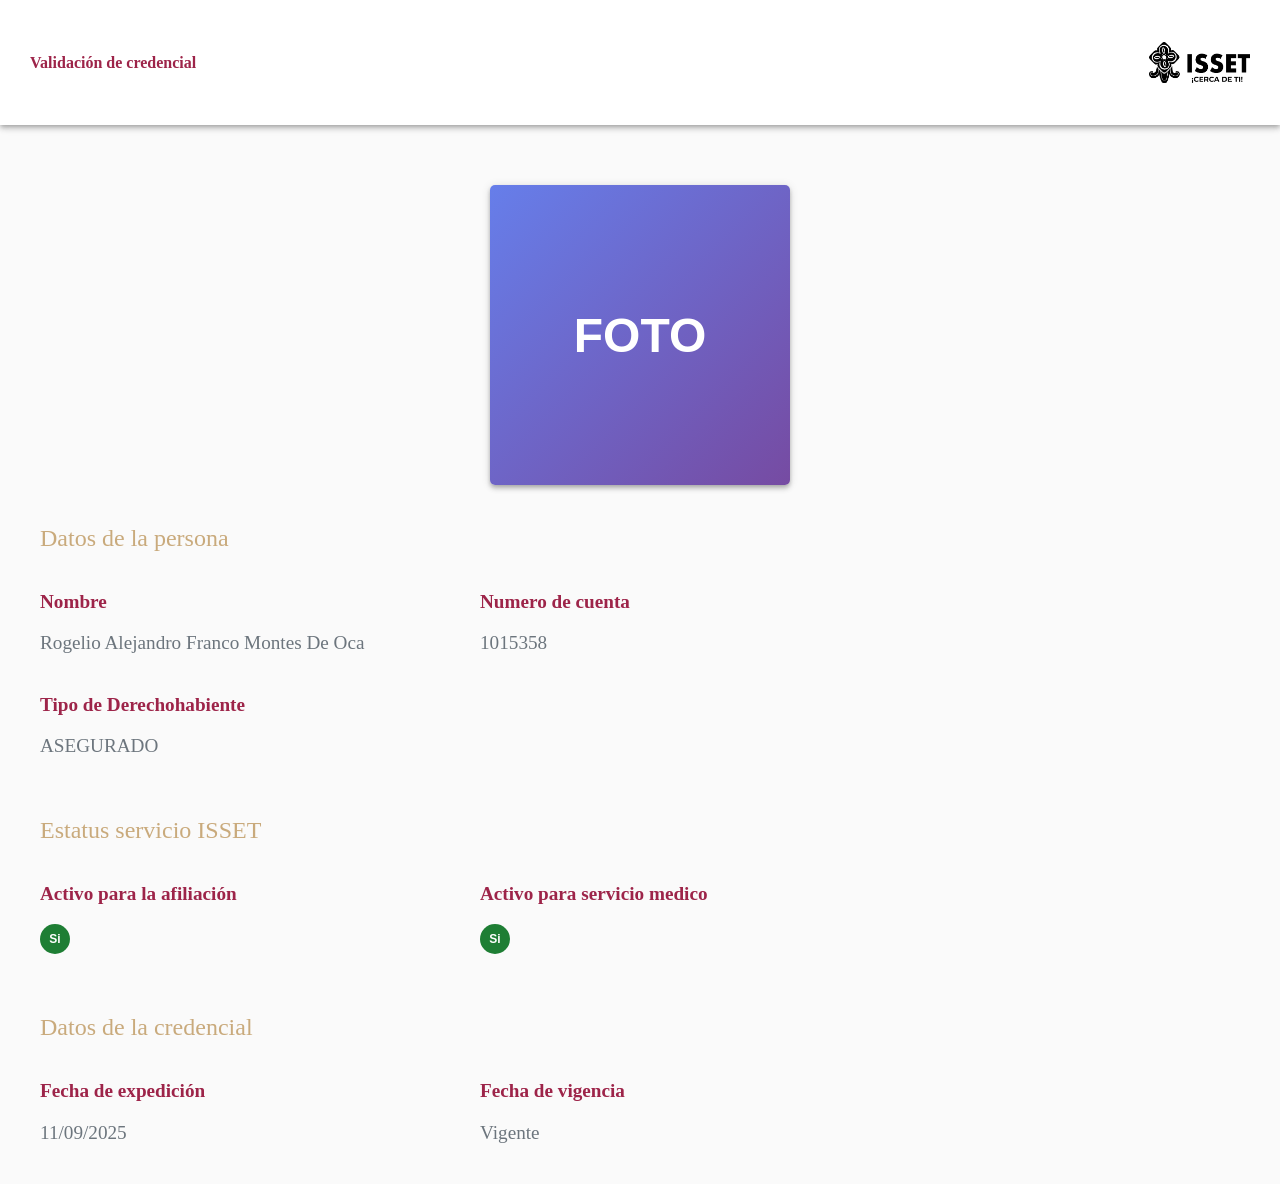
==== commit e9418c46: "ads" ====
--- a/index.html
+++ b/index.html
@@ -1,783 +1,234 @@
 <!DOCTYPE html>
-<!-- saved from url=(0370)https://tramites.isset.gob.mx:6001/validacion-credencial/id=U2FsdGVkX1+Yh-AFoQs+1ZVQunUlTn3WsQVo+1JoSjk=&identificador=165166&tipoDerechohabiente=asegurado&identificadorCredencial=U2FsdGVkX18mM7rPRwoyfaElahVNKjQ9eHNzV12MCQE=&nombre=FRANCO_MONTES_DE_OCA_ROGELIO_ALEJANDRO&localidad=U.M.F._CENTRO&expedicion=11-09-2025&fechaVigencia=&rfc=FAMR941212JT1&numeroCuenta=1015358 -->
-<html lang="es"><head><meta http-equiv="Content-Type" content="text/html; charset=UTF-8"><!-- <!-- <script async="" src="https://stat.isset.gob.mx/matomo.js"></script> --> --><!-- <!-- <script async="" src="./assets/js"></script> --> --><!-- <!-- <script>function gtag(){dataLayer.push(arguments)}window.dataLayer=window.dataLayer||[],gtag("js",new Date),gtag("config","G-E3CLDEDE84")</script> --> --><!-- <!-- <script>var _paq=window._paq=window._paq||[];_paq.push(["setDocumentTitle",document.domain+"/"+document.title]),_paq.push(["setCookieDomain","*.tramites.isset.gob.mx"]),_paq.push(["setDomains",["*.tramites.isset.gob.mx"]]),_paq.push(["trackPageView"]),_paq.push(["enableLinkTracking"]),function(){var e="https://stat.isset.gob.mx/";_paq.push(["setTrackerUrl",e+"matomo.php"]),_paq.push(["setSiteId","4"]);var t=document,a=t.createElement("script"),s=t.getElementsByTagName("script")[0];a.async=!0,a.src=e+"matomo.js",s.parentNode.insertBefore(a,s)}()</script> --> --><link rel="icon" href="https://tramites.isset.gob.mx:6001/favicon.ico"><meta http-equiv="Pragma" content="no-cache"><meta http-equiv="Expires" content="0"><meta name="viewport" content="width=device-width,initial-scale=1"><meta name="theme-color" content="#000000"><meta name="keywords" content="isset, instituto, seguridad, social, tabasco, tramites, citas"><meta name="description" content="Aplicación para generación de citas y trámites del Instituto de Seguridad Social del Estado de Tabasco"><link rel="apple-touch-icon" href="https://tramites.isset.gob.mx:6001/logo192.png"><link rel="icon" href="https://tramites.isset.gob.mx:6001/validacion-credencial/favicon.ico"><link rel="stylesheet" href="assets/bootstrap.min.css"><title>ISSET | Sistema de citas y trámites</title><link href="assets/2.06fce332.chunk.css" rel="stylesheet"><link href="assets/main.a8d33e61.chunk.css" rel="stylesheet"><style>.swal2-popup.swal2-toast{flex-direction:column;align-items:stretch;width:auto;padding:1.25em;overflow-y:hidden;background:#fff;box-shadow:0 0 .625em #d9d9d9}.swal2-popup.swal2-toast .swal2-header{flex-direction:row;padding:0}.swal2-popup.swal2-toast .swal2-title{flex-grow:1;justify-content:flex-start;margin:0 .625em;font-size:1em}.swal2-popup.swal2-toast .swal2-loading{justify-content:center}.swal2-popup.swal2-toast .swal2-input{height:2em;margin:.3125em auto;font-size:1em}.swal2-popup.swal2-toast .swal2-validation-message{font-size:1em}.swal2-popup.swal2-toast .swal2-footer{margin:.5em 0 0;padding:.5em 0 0;font-size:.8em}.swal2-popup.swal2-toast .swal2-close{position:static;width:.8em;height:.8em;line-height:.8}.swal2-popup.swal2-toast .swal2-content{justify-content:flex-start;margin:0 .625em;padding:0;font-size:1em;text-align:initial}.swal2-popup.swal2-toast .swal2-html-container{padding:.625em 0 0}.swal2-popup.swal2-toast .swal2-html-container:empty{padding:0}.swal2-popup.swal2-toast .swal2-icon{width:2em;min-width:2em;height:2em;margin:0 .5em 0 0}.swal2-popup.swal2-toast .swal2-icon .swal2-icon-content{display:flex;align-items:center;font-size:1.8em;font-weight:700}@media all and (-ms-high-contrast:none),(-ms-high-contrast:active){.swal2-popup.swal2-toast .swal2-icon .swal2-icon-content{font-size:.25em}}.swal2-popup.swal2-toast .swal2-icon.swal2-success .swal2-success-ring{width:2em;height:2em}.swal2-popup.swal2-toast .swal2-icon.swal2-error [class^=swal2-x-mark-line]{top:.875em;width:1.375em}.swal2-popup.swal2-toast .swal2-icon.swal2-error [class^=swal2-x-mark-line][class$=left]{left:.3125em}.swal2-popup.swal2-toast .swal2-icon.swal2-error [class^=swal2-x-mark-line][class$=right]{right:.3125em}.swal2-popup.swal2-toast .swal2-actions{flex:1;flex-basis:auto!important;align-self:stretch;width:auto;height:2.2em;height:auto;margin:0 .3125em;margin-top:.3125em;padding:0}.swal2-popup.swal2-toast .swal2-styled{margin:.125em .3125em;padding:.3125em .625em;font-size:1em}.swal2-popup.swal2-toast .swal2-styled:focus{box-shadow:0 0 0 1px #fff,0 0 0 3px rgba(100,150,200,.5)}.swal2-popup.swal2-toast .swal2-success{border-color:#a5dc86}.swal2-popup.swal2-toast .swal2-success [class^=swal2-success-circular-line]{position:absolute;width:1.6em;height:3em;transform:rotate(45deg);border-radius:50%}.swal2-popup.swal2-toast .swal2-success [class^=swal2-success-circular-line][class$=left]{top:-.8em;left:-.5em;transform:rotate(-45deg);transform-origin:2em 2em;border-radius:4em 0 0 4em}.swal2-popup.swal2-toast .swal2-success [class^=swal2-success-circular-line][class$=right]{top:-.25em;left:.9375em;transform-origin:0 1.5em;border-radius:0 4em 4em 0}.swal2-popup.swal2-toast .swal2-success .swal2-success-ring{width:2em;height:2em}.swal2-popup.swal2-toast .swal2-success .swal2-success-fix{top:0;left:.4375em;width:.4375em;height:2.6875em}.swal2-popup.swal2-toast .swal2-success [class^=swal2-success-line]{height:.3125em}.swal2-popup.swal2-toast .swal2-success [class^=swal2-success-line][class$=tip]{top:1.125em;left:.1875em;width:.75em}.swal2-popup.swal2-toast .swal2-success [class^=swal2-success-line][class$=long]{top:.9375em;right:.1875em;width:1.375em}.swal2-popup.swal2-toast .swal2-success.swal2-icon-show .swal2-success-line-tip{-webkit-animation:swal2-toast-animate-success-line-tip .75s;animation:swal2-toast-animate-success-line-tip .75s}.swal2-popup.swal2-toast .swal2-success.swal2-icon-show .swal2-success-line-long{-webkit-animation:swal2-toast-animate-success-line-long .75s;animation:swal2-toast-animate-success-line-long .75s}.swal2-popup.swal2-toast.swal2-show{-webkit-animation:swal2-toast-show .5s;animation:swal2-toast-show .5s}.swal2-popup.swal2-toast.swal2-hide{-webkit-animation:swal2-toast-hide .1s forwards;animation:swal2-toast-hide .1s forwards}.swal2-container{display:flex;position:fixed;z-index:1060;top:0;right:0;bottom:0;left:0;flex-direction:row;align-items:center;justify-content:center;padding:.625em;overflow-x:hidden;transition:background-color .1s;-webkit-overflow-scrolling:touch}.swal2-container.swal2-backdrop-show,.swal2-container.swal2-noanimation{background:rgba(0,0,0,.4)}.swal2-container.swal2-backdrop-hide{background:0 0!important}.swal2-container.swal2-top{align-items:flex-start}.swal2-container.swal2-top-left,.swal2-container.swal2-top-start{align-items:flex-start;justify-content:flex-start}.swal2-container.swal2-top-end,.swal2-container.swal2-top-right{align-items:flex-start;justify-content:flex-end}.swal2-container.swal2-center{align-items:center}.swal2-container.swal2-center-left,.swal2-container.swal2-center-start{align-items:center;justify-content:flex-start}.swal2-container.swal2-center-end,.swal2-container.swal2-center-right{align-items:center;justify-content:flex-end}.swal2-container.swal2-bottom{align-items:flex-end}.swal2-container.swal2-bottom-left,.swal2-container.swal2-bottom-start{align-items:flex-end;justify-content:flex-start}.swal2-container.swal2-bottom-end,.swal2-container.swal2-bottom-right{align-items:flex-end;justify-content:flex-end}.swal2-container.swal2-bottom-end>:first-child,.swal2-container.swal2-bottom-left>:first-child,.swal2-container.swal2-bottom-right>:first-child,.swal2-container.swal2-bottom-start>:first-child,.swal2-container.swal2-bottom>:first-child{margin-top:auto}.swal2-container.swal2-grow-fullscreen>.swal2-modal{display:flex!important;flex:1;align-self:stretch;justify-content:center}.swal2-container.swal2-grow-row>.swal2-modal{display:flex!important;flex:1;align-content:center;justify-content:center}.swal2-container.swal2-grow-column{flex:1;flex-direction:column}.swal2-container.swal2-grow-column.swal2-bottom,.swal2-container.swal2-grow-column.swal2-center,.swal2-container.swal2-grow-column.swal2-top{align-items:center}.swal2-container.swal2-grow-column.swal2-bottom-left,.swal2-container.swal2-grow-column.swal2-bottom-start,.swal2-container.swal2-grow-column.swal2-center-left,.swal2-container.swal2-grow-column.swal2-center-start,.swal2-container.swal2-grow-column.swal2-top-left,.swal2-container.swal2-grow-column.swal2-top-start{align-items:flex-start}.swal2-container.swal2-grow-column.swal2-bottom-end,.swal2-container.swal2-grow-column.swal2-bottom-right,.swal2-container.swal2-grow-column.swal2-center-end,.swal2-container.swal2-grow-column.swal2-center-right,.swal2-container.swal2-grow-column.swal2-top-end,.swal2-container.swal2-grow-column.swal2-top-right{align-items:flex-end}.swal2-container.swal2-grow-column>.swal2-modal{display:flex!important;flex:1;align-content:center;justify-content:center}.swal2-container.swal2-no-transition{transition:none!important}.swal2-container:not(.swal2-top):not(.swal2-top-start):not(.swal2-top-end):not(.swal2-top-left):not(.swal2-top-right):not(.swal2-center-start):not(.swal2-center-end):not(.swal2-center-left):not(.swal2-center-right):not(.swal2-bottom):not(.swal2-bottom-start):not(.swal2-bottom-end):not(.swal2-bottom-left):not(.swal2-bottom-right):not(.swal2-grow-fullscreen)>.swal2-modal{margin:auto}@media all and (-ms-high-contrast:none),(-ms-high-contrast:active){.swal2-container .swal2-modal{margin:0!important}}.swal2-popup{display:none;position:relative;box-sizing:border-box;flex-direction:column;justify-content:center;width:32em;max-width:100%;padding:1.25em;border:none;border-radius:5px;background:#fff;font-family:inherit;font-size:1rem}.swal2-popup:focus{outline:0}.swal2-popup.swal2-loading{overflow-y:hidden}.swal2-header{display:flex;flex-direction:column;align-items:center;padding:0 1.8em}.swal2-title{position:relative;max-width:100%;margin:0 0 .4em;padding:0;color:#595959;font-size:1.875em;font-weight:600;text-align:center;text-transform:none;word-wrap:break-word}.swal2-actions{display:flex;z-index:1;box-sizing:border-box;flex-wrap:wrap;align-items:center;justify-content:center;width:100%;margin:1.25em auto 0;padding:0}.swal2-actions:not(.swal2-loading) .swal2-styled[disabled]{opacity:.4}.swal2-actions:not(.swal2-loading) .swal2-styled:hover{background-image:linear-gradient(rgba(0,0,0,.1),rgba(0,0,0,.1))}.swal2-actions:not(.swal2-loading) .swal2-styled:active{background-image:linear-gradient(rgba(0,0,0,.2),rgba(0,0,0,.2))}.swal2-loader{display:none;align-items:center;justify-content:center;width:2.2em;height:2.2em;margin:0 1.875em;-webkit-animation:swal2-rotate-loading 1.5s linear 0s infinite normal;animation:swal2-rotate-loading 1.5s linear 0s infinite normal;border-width:.25em;border-style:solid;border-radius:100%;border-color:#2778c4 transparent #2778c4 transparent}.swal2-styled{margin:.3125em;padding:.625em 1.1em;box-shadow:none;font-weight:500}.swal2-styled:not([disabled]){cursor:pointer}.swal2-styled.swal2-confirm{border:0;border-radius:.25em;background:initial;background-color:#2778c4;color:#fff;font-size:1em}.swal2-styled.swal2-deny{border:0;border-radius:.25em;background:initial;background-color:#d14529;color:#fff;font-size:1em}.swal2-styled.swal2-cancel{border:0;border-radius:.25em;background:initial;background-color:#757575;color:#fff;font-size:1em}.swal2-styled:focus{outline:0;box-shadow:0 0 0 3px rgba(100,150,200,.5)}.swal2-styled::-moz-focus-inner{border:0}.swal2-footer{justify-content:center;margin:1.25em 0 0;padding:1em 0 0;border-top:1px solid #eee;color:#545454;font-size:1em}.swal2-timer-progress-bar-container{position:absolute;right:0;bottom:0;left:0;height:.25em;overflow:hidden;border-bottom-right-radius:5px;border-bottom-left-radius:5px}.swal2-timer-progress-bar{width:100%;height:.25em;background:rgba(0,0,0,.2)}.swal2-image{max-width:100%;margin:1.25em auto}.swal2-close{position:absolute;z-index:2;top:0;right:0;align-items:center;justify-content:center;width:1.2em;height:1.2em;padding:0;overflow:hidden;transition:color .1s ease-out;border:none;border-radius:5px;background:0 0;color:#ccc;font-family:serif;font-size:2.5em;line-height:1.2;cursor:pointer}.swal2-close:hover{transform:none;background:0 0;color:#f27474}.swal2-close:focus{outline:0;box-shadow:inset 0 0 0 3px rgba(100,150,200,.5)}.swal2-close::-moz-focus-inner{border:0}.swal2-content{z-index:1;justify-content:center;margin:0;padding:0 1.6em;color:#545454;font-size:1.125em;font-weight:400;line-height:normal;text-align:center;word-wrap:break-word}.swal2-checkbox,.swal2-file,.swal2-input,.swal2-radio,.swal2-select,.swal2-textarea{margin:1em auto}.swal2-file,.swal2-input,.swal2-textarea{box-sizing:border-box;width:100%;transition:border-color .3s,box-shadow .3s;border:1px solid #d9d9d9;border-radius:.1875em;background:inherit;box-shadow:inset 0 1px 1px rgba(0,0,0,.06);color:inherit;font-size:1.125em}.swal2-file.swal2-inputerror,.swal2-input.swal2-inputerror,.swal2-textarea.swal2-inputerror{border-color:#f27474!important;box-shadow:0 0 2px #f27474!important}.swal2-file:focus,.swal2-input:focus,.swal2-textarea:focus{border:1px solid #b4dbed;outline:0;box-shadow:0 0 0 3px rgba(100,150,200,.5)}.swal2-file::-moz-placeholder,.swal2-input::-moz-placeholder,.swal2-textarea::-moz-placeholder{color:#ccc}.swal2-file:-ms-input-placeholder,.swal2-input:-ms-input-placeholder,.swal2-textarea:-ms-input-placeholder{color:#ccc}.swal2-file::placeholder,.swal2-input::placeholder,.swal2-textarea::placeholder{color:#ccc}.swal2-range{margin:1em auto;background:#fff}.swal2-range input{width:80%}.swal2-range output{width:20%;color:inherit;font-weight:600;text-align:center}.swal2-range input,.swal2-range output{height:2.625em;padding:0;font-size:1.125em;line-height:2.625em}.swal2-input{height:2.625em;padding:0 .75em}.swal2-input[type=number]{max-width:10em}.swal2-file{background:inherit;font-size:1.125em}.swal2-textarea{height:6.75em;padding:.75em}.swal2-select{min-width:50%;max-width:100%;padding:.375em .625em;background:inherit;color:inherit;font-size:1.125em}.swal2-checkbox,.swal2-radio{align-items:center;justify-content:center;background:#fff;color:inherit}.swal2-checkbox label,.swal2-radio label{margin:0 .6em;font-size:1.125em}.swal2-checkbox input,.swal2-radio input{flex-shrink:0;margin:0 .4em}.swal2-input-label{display:flex;justify-content:center;margin:1em auto}.swal2-validation-message{align-items:center;justify-content:center;margin:0 -2.7em;padding:.625em;overflow:hidden;background:#f0f0f0;color:#666;font-size:1em;font-weight:300}.swal2-validation-message::before{content:"!";display:inline-block;width:1.5em;min-width:1.5em;height:1.5em;margin:0 .625em;border-radius:50%;background-color:#f27474;color:#fff;font-weight:600;line-height:1.5em;text-align:center}.swal2-icon{position:relative;box-sizing:content-box;justify-content:center;width:5em;height:5em;margin:1.25em auto 1.875em;border:.25em solid transparent;border-radius:50%;border-color:#000;font-family:inherit;line-height:5em;cursor:default;-webkit-user-select:none;-moz-user-select:none;-ms-user-select:none;user-select:none}.swal2-icon .swal2-icon-content{display:flex;align-items:center;font-size:3.75em}.swal2-icon.swal2-error{border-color:#f27474;color:#f27474}.swal2-icon.swal2-error .swal2-x-mark{position:relative;flex-grow:1}.swal2-icon.swal2-error [class^=swal2-x-mark-line]{display:block;position:absolute;top:2.3125em;width:2.9375em;height:.3125em;border-radius:.125em;background-color:#f27474}.swal2-icon.swal2-error [class^=swal2-x-mark-line][class$=left]{left:1.0625em;transform:rotate(45deg)}.swal2-icon.swal2-error [class^=swal2-x-mark-line][class$=right]{right:1em;transform:rotate(-45deg)}.swal2-icon.swal2-error.swal2-icon-show{-webkit-animation:swal2-animate-error-icon .5s;animation:swal2-animate-error-icon .5s}.swal2-icon.swal2-error.swal2-icon-show .swal2-x-mark{-webkit-animation:swal2-animate-error-x-mark .5s;animation:swal2-animate-error-x-mark .5s}.swal2-icon.swal2-warning{border-color:#facea8;color:#f8bb86}.swal2-icon.swal2-info{border-color:#9de0f6;color:#3fc3ee}.swal2-icon.swal2-question{border-color:#c9dae1;color:#87adbd}.swal2-icon.swal2-success{border-color:#a5dc86;color:#a5dc86}.swal2-icon.swal2-success [class^=swal2-success-circular-line]{position:absolute;width:3.75em;height:7.5em;transform:rotate(45deg);border-radius:50%}.swal2-icon.swal2-success [class^=swal2-success-circular-line][class$=left]{top:-.4375em;left:-2.0635em;transform:rotate(-45deg);transform-origin:3.75em 3.75em;border-radius:7.5em 0 0 7.5em}.swal2-icon.swal2-success [class^=swal2-success-circular-line][class$=right]{top:-.6875em;left:1.875em;transform:rotate(-45deg);transform-origin:0 3.75em;border-radius:0 7.5em 7.5em 0}.swal2-icon.swal2-success .swal2-success-ring{position:absolute;z-index:2;top:-.25em;left:-.25em;box-sizing:content-box;width:100%;height:100%;border:.25em solid rgba(165,220,134,.3);border-radius:50%}.swal2-icon.swal2-success .swal2-success-fix{position:absolute;z-index:1;top:.5em;left:1.625em;width:.4375em;height:5.625em;transform:rotate(-45deg)}.swal2-icon.swal2-success [class^=swal2-success-line]{display:block;position:absolute;z-index:2;height:.3125em;border-radius:.125em;background-color:#a5dc86}.swal2-icon.swal2-success [class^=swal2-success-line][class$=tip]{top:2.875em;left:.8125em;width:1.5625em;transform:rotate(45deg)}.swal2-icon.swal2-success [class^=swal2-success-line][class$=long]{top:2.375em;right:.5em;width:2.9375em;transform:rotate(-45deg)}.swal2-icon.swal2-success.swal2-icon-show .swal2-success-line-tip{-webkit-animation:swal2-animate-success-line-tip .75s;animation:swal2-animate-success-line-tip .75s}.swal2-icon.swal2-success.swal2-icon-show .swal2-success-line-long{-webkit-animation:swal2-animate-success-line-long .75s;animation:swal2-animate-success-line-long .75s}.swal2-icon.swal2-success.swal2-icon-show .swal2-success-circular-line-right{-webkit-animation:swal2-rotate-success-circular-line 4.25s ease-in;animation:swal2-rotate-success-circular-line 4.25s ease-in}.swal2-progress-steps{flex-wrap:wrap;align-items:center;max-width:100%;margin:0 0 1.25em;padding:0;background:inherit;font-weight:600}.swal2-progress-steps li{display:inline-block;position:relative}.swal2-progress-steps .swal2-progress-step{z-index:20;flex-shrink:0;width:2em;height:2em;border-radius:2em;background:#2778c4;color:#fff;line-height:2em;text-align:center}.swal2-progress-steps .swal2-progress-step.swal2-active-progress-step{background:#2778c4}.swal2-progress-steps .swal2-progress-step.swal2-active-progress-step~.swal2-progress-step{background:#add8e6;color:#fff}.swal2-progress-steps .swal2-progress-step.swal2-active-progress-step~.swal2-progress-step-line{background:#add8e6}.swal2-progress-steps .swal2-progress-step-line{z-index:10;flex-shrink:0;width:2.5em;height:.4em;margin:0 -1px;background:#2778c4}[class^=swal2]{-webkit-tap-highlight-color:transparent}.swal2-show{-webkit-animation:swal2-show .3s;animation:swal2-show .3s}.swal2-hide{-webkit-animation:swal2-hide .15s forwards;animation:swal2-hide .15s forwards}.swal2-noanimation{transition:none}.swal2-scrollbar-measure{position:absolute;top:-9999px;width:50px;height:50px;overflow:scroll}.swal2-rtl .swal2-close{right:auto;left:0}.swal2-rtl .swal2-timer-progress-bar{right:0;left:auto}@supports (-ms-accelerator:true){.swal2-range input{width:100%!important}.swal2-range output{display:none}}@media all and (-ms-high-contrast:none),(-ms-high-contrast:active){.swal2-range input{width:100%!important}.swal2-range output{display:none}}@-webkit-keyframes swal2-toast-show{0%{transform:translateY(-.625em) rotateZ(2deg)}33%{transform:translateY(0) rotateZ(-2deg)}66%{transform:translateY(.3125em) rotateZ(2deg)}100%{transform:translateY(0) rotateZ(0)}}@keyframes swal2-toast-show{0%{transform:translateY(-.625em) rotateZ(2deg)}33%{transform:translateY(0) rotateZ(-2deg)}66%{transform:translateY(.3125em) rotateZ(2deg)}100%{transform:translateY(0) rotateZ(0)}}@-webkit-keyframes swal2-toast-hide{100%{transform:rotateZ(1deg);opacity:0}}@keyframes swal2-toast-hide{100%{transform:rotateZ(1deg);opacity:0}}@-webkit-keyframes swal2-toast-animate-success-line-tip{0%{top:.5625em;left:.0625em;width:0}54%{top:.125em;left:.125em;width:0}70%{top:.625em;left:-.25em;width:1.625em}84%{top:1.0625em;left:.75em;width:.5em}100%{top:1.125em;left:.1875em;width:.75em}}@keyframes swal2-toast-animate-success-line-tip{0%{top:.5625em;left:.0625em;width:0}54%{top:.125em;left:.125em;width:0}70%{top:.625em;left:-.25em;width:1.625em}84%{top:1.0625em;left:.75em;width:.5em}100%{top:1.125em;left:.1875em;width:.75em}}@-webkit-keyframes swal2-toast-animate-success-line-long{0%{top:1.625em;right:1.375em;width:0}65%{top:1.25em;right:.9375em;width:0}84%{top:.9375em;right:0;width:1.125em}100%{top:.9375em;right:.1875em;width:1.375em}}@keyframes swal2-toast-animate-success-line-long{0%{top:1.625em;right:1.375em;width:0}65%{top:1.25em;right:.9375em;width:0}84%{top:.9375em;right:0;width:1.125em}100%{top:.9375em;right:.1875em;width:1.375em}}@-webkit-keyframes swal2-show{0%{transform:scale(.7)}45%{transform:scale(1.05)}80%{transform:scale(.95)}100%{transform:scale(1)}}@keyframes swal2-show{0%{transform:scale(.7)}45%{transform:scale(1.05)}80%{transform:scale(.95)}100%{transform:scale(1)}}@-webkit-keyframes swal2-hide{0%{transform:scale(1);opacity:1}100%{transform:scale(.5);opacity:0}}@keyframes swal2-hide{0%{transform:scale(1);opacity:1}100%{transform:scale(.5);opacity:0}}@-webkit-keyframes swal2-animate-success-line-tip{0%{top:1.1875em;left:.0625em;width:0}54%{top:1.0625em;left:.125em;width:0}70%{top:2.1875em;left:-.375em;width:3.125em}84%{top:3em;left:1.3125em;width:1.0625em}100%{top:2.8125em;left:.8125em;width:1.5625em}}@keyframes swal2-animate-success-line-tip{0%{top:1.1875em;left:.0625em;width:0}54%{top:1.0625em;left:.125em;width:0}70%{top:2.1875em;left:-.375em;width:3.125em}84%{top:3em;left:1.3125em;width:1.0625em}100%{top:2.8125em;left:.8125em;width:1.5625em}}@-webkit-keyframes swal2-animate-success-line-long{0%{top:3.375em;right:2.875em;width:0}65%{top:3.375em;right:2.875em;width:0}84%{top:2.1875em;right:0;width:3.4375em}100%{top:2.375em;right:.5em;width:2.9375em}}@keyframes swal2-animate-success-line-long{0%{top:3.375em;right:2.875em;width:0}65%{top:3.375em;right:2.875em;width:0}84%{top:2.1875em;right:0;width:3.4375em}100%{top:2.375em;right:.5em;width:2.9375em}}@-webkit-keyframes swal2-rotate-success-circular-line{0%{transform:rotate(-45deg)}5%{transform:rotate(-45deg)}12%{transform:rotate(-405deg)}100%{transform:rotate(-405deg)}}@keyframes swal2-rotate-success-circular-line{0%{transform:rotate(-45deg)}5%{transform:rotate(-45deg)}12%{transform:rotate(-405deg)}100%{transform:rotate(-405deg)}}@-webkit-keyframes swal2-animate-error-x-mark{0%{margin-top:1.625em;transform:scale(.4);opacity:0}50%{margin-top:1.625em;transform:scale(.4);opacity:0}80%{margin-top:-.375em;transform:scale(1.15)}100%{margin-top:0;transform:scale(1);opacity:1}}@keyframes swal2-animate-error-x-mark{0%{margin-top:1.625em;transform:scale(.4);opacity:0}50%{margin-top:1.625em;transform:scale(.4);opacity:0}80%{margin-top:-.375em;transform:scale(1.15)}100%{margin-top:0;transform:scale(1);opacity:1}}@-webkit-keyframes swal2-animate-error-icon{0%{transform:rotateX(100deg);opacity:0}100%{transform:rotateX(0);opacity:1}}@keyframes swal2-animate-error-icon{0%{transform:rotateX(100deg);opacity:0}100%{transform:rotateX(0);opacity:1}}@-webkit-keyframes swal2-rotate-loading{0%{transform:rotate(0)}100%{transform:rotate(360deg)}}@keyframes swal2-rotate-loading{0%{transform:rotate(0)}100%{transform:rotate(360deg)}}body.swal2-shown:not(.swal2-no-backdrop):not(.swal2-toast-shown){overflow:hidden}body.swal2-height-auto{height:auto!important}body.swal2-no-backdrop .swal2-container{top:auto;right:auto;bottom:auto;left:auto;max-width:calc(100% - .625em * 2);background-color:transparent!important}body.swal2-no-backdrop .swal2-container>.swal2-modal{box-shadow:0 0 10px rgba(0,0,0,.4)}body.swal2-no-backdrop .swal2-container.swal2-top{top:0;left:50%;transform:translateX(-50%)}body.swal2-no-backdrop .swal2-container.swal2-top-left,body.swal2-no-backdrop .swal2-container.swal2-top-start{top:0;left:0}body.swal2-no-backdrop .swal2-container.swal2-top-end,body.swal2-no-backdrop .swal2-container.swal2-top-right{top:0;right:0}body.swal2-no-backdrop .swal2-container.swal2-center{top:50%;left:50%;transform:translate(-50%,-50%)}body.swal2-no-backdrop .swal2-container.swal2-center-left,body.swal2-no-backdrop .swal2-container.swal2-center-start{top:50%;left:0;transform:translateY(-50%)}body.swal2-no-backdrop .swal2-container.swal2-center-end,body.swal2-no-backdrop .swal2-container.swal2-center-right{top:50%;right:0;transform:translateY(-50%)}body.swal2-no-backdrop .swal2-container.swal2-bottom{bottom:0;left:50%;transform:translateX(-50%)}body.swal2-no-backdrop .swal2-container.swal2-bottom-left,body.swal2-no-backdrop .swal2-container.swal2-bottom-start{bottom:0;left:0}body.swal2-no-backdrop .swal2-container.swal2-bottom-end,body.swal2-no-backdrop .swal2-container.swal2-bottom-right{right:0;bottom:0}@media print{body.swal2-shown:not(.swal2-no-backdrop):not(.swal2-toast-shown){overflow-y:scroll!important}body.swal2-shown:not(.swal2-no-backdrop):not(.swal2-toast-shown)>[aria-hidden=true]{display:none}body.swal2-shown:not(.swal2-no-backdrop):not(.swal2-toast-shown) .swal2-container{position:static!important}}body.swal2-toast-shown .swal2-container{background-color:transparent}body.swal2-toast-shown .swal2-container.swal2-top{top:0;right:auto;bottom:auto;left:50%;transform:translateX(-50%)}body.swal2-toast-shown .swal2-container.swal2-top-end,body.swal2-toast-shown .swal2-container.swal2-top-right{top:0;right:0;bottom:auto;left:auto}body.swal2-toast-shown .swal2-container.swal2-top-left,body.swal2-toast-shown .swal2-container.swal2-top-start{top:0;right:auto;bottom:auto;left:0}body.swal2-toast-shown .swal2-container.swal2-center-left,body.swal2-toast-shown .swal2-container.swal2-center-start{top:50%;right:auto;bottom:auto;left:0;transform:translateY(-50%)}body.swal2-toast-shown .swal2-container.swal2-center{top:50%;right:auto;bottom:auto;left:50%;transform:translate(-50%,-50%)}body.swal2-toast-shown .swal2-container.swal2-center-end,body.swal2-toast-shown .swal2-container.swal2-center-right{top:50%;right:0;bottom:auto;left:auto;transform:translateY(-50%)}body.swal2-toast-shown .swal2-container.swal2-bottom-left,body.swal2-toast-shown .swal2-container.swal2-bottom-start{top:auto;right:auto;bottom:0;left:0}body.swal2-toast-shown .swal2-container.swal2-bottom{top:auto;right:auto;bottom:0;left:50%;transform:translateX(-50%)}body.swal2-toast-shown .swal2-container.swal2-bottom-end,body.swal2-toast-shown .swal2-container.swal2-bottom-right{top:auto;right:0;bottom:0;left:auto}</style><style data-jss="" data-meta="MuiPaper">
-.MuiPaper-root {
-  color: rgba(0, 0, 0, 0.87);
-  transition: box-shadow 300ms cubic-bezier(0.4, 0, 0.2, 1) 0ms;
-  background-color: #fff;
-}
-.MuiPaper-rounded {
-  border-radius: 4px;
-}
-.MuiPaper-outlined {
-  border: 1px solid rgba(0, 0, 0, 0.12);
-}
-.MuiPaper-elevation0 {
-  box-shadow: none;
-}
-.MuiPaper-elevation1 {
-  box-shadow: 0px 2px 1px -1px rgba(0,0,0,0.2),0px 1px 1px 0px rgba(0,0,0,0.14),0px 1px 3px 0px rgba(0,0,0,0.12);
-}
-.MuiPaper-elevation2 {
-  box-shadow: 0px 3px 1px -2px rgba(0,0,0,0.2),0px 2px 2px 0px rgba(0,0,0,0.14),0px 1px 5px 0px rgba(0,0,0,0.12);
-}
-.MuiPaper-elevation3 {
-  box-shadow: 0px 3px 3px -2px rgba(0,0,0,0.2),0px 3px 4px 0px rgba(0,0,0,0.14),0px 1px 8px 0px rgba(0,0,0,0.12);
-}
-.MuiPaper-elevation4 {
-  box-shadow: 0px 2px 4px -1px rgba(0,0,0,0.2),0px 4px 5px 0px rgba(0,0,0,0.14),0px 1px 10px 0px rgba(0,0,0,0.12);
-}
-.MuiPaper-elevation5 {
-  box-shadow: 0px 3px 5px -1px rgba(0,0,0,0.2),0px 5px 8px 0px rgba(0,0,0,0.14),0px 1px 14px 0px rgba(0,0,0,0.12);
-}
-.MuiPaper-elevation6 {
-  box-shadow: 0px 3px 5px -1px rgba(0,0,0,0.2),0px 6px 10px 0px rgba(0,0,0,0.14),0px 1px 18px 0px rgba(0,0,0,0.12);
-}
-.MuiPaper-elevation7 {
-  box-shadow: 0px 4px 5px -2px rgba(0,0,0,0.2),0px 7px 10px 1px rgba(0,0,0,0.14),0px 2px 16px 1px rgba(0,0,0,0.12);
-}
-.MuiPaper-elevation8 {
-  box-shadow: 0px 5px 5px -3px rgba(0,0,0,0.2),0px 8px 10px 1px rgba(0,0,0,0.14),0px 3px 14px 2px rgba(0,0,0,0.12);
-}
-.MuiPaper-elevation9 {
-  box-shadow: 0px 5px 6px -3px rgba(0,0,0,0.2),0px 9px 12px 1px rgba(0,0,0,0.14),0px 3px 16px 2px rgba(0,0,0,0.12);
-}
-.MuiPaper-elevation10 {
-  box-shadow: 0px 6px 6px -3px rgba(0,0,0,0.2),0px 10px 14px 1px rgba(0,0,0,0.14),0px 4px 18px 3px rgba(0,0,0,0.12);
-}
-.MuiPaper-elevation11 {
-  box-shadow: 0px 6px 7px -4px rgba(0,0,0,0.2),0px 11px 15px 1px rgba(0,0,0,0.14),0px 4px 20px 3px rgba(0,0,0,0.12);
-}
-.MuiPaper-elevation12 {
-  box-shadow: 0px 7px 8px -4px rgba(0,0,0,0.2),0px 12px 17px 2px rgba(0,0,0,0.14),0px 5px 22px 4px rgba(0,0,0,0.12);
-}
-.MuiPaper-elevation13 {
-  box-shadow: 0px 7px 8px -4px rgba(0,0,0,0.2),0px 13px 19px 2px rgba(0,0,0,0.14),0px 5px 24px 4px rgba(0,0,0,0.12);
-}
-.MuiPaper-elevation14 {
-  box-shadow: 0px 7px 9px -4px rgba(0,0,0,0.2),0px 14px 21px 2px rgba(0,0,0,0.14),0px 5px 26px 4px rgba(0,0,0,0.12);
-}
-.MuiPaper-elevation15 {
-  box-shadow: 0px 8px 9px -5px rgba(0,0,0,0.2),0px 15px 22px 2px rgba(0,0,0,0.14),0px 6px 28px 5px rgba(0,0,0,0.12);
-}
-.MuiPaper-elevation16 {
-  box-shadow: 0px 8px 10px -5px rgba(0,0,0,0.2),0px 16px 24px 2px rgba(0,0,0,0.14),0px 6px 30px 5px rgba(0,0,0,0.12);
-}
-.MuiPaper-elevation17 {
-  box-shadow: 0px 8px 11px -5px rgba(0,0,0,0.2),0px 17px 26px 2px rgba(0,0,0,0.14),0px 6px 32px 5px rgba(0,0,0,0.12);
-}
-.MuiPaper-elevation18 {
-  box-shadow: 0px 9px 11px -5px rgba(0,0,0,0.2),0px 18px 28px 2px rgba(0,0,0,0.14),0px 7px 34px 6px rgba(0,0,0,0.12);
-}
-.MuiPaper-elevation19 {
-  box-shadow: 0px 9px 12px -6px rgba(0,0,0,0.2),0px 19px 29px 2px rgba(0,0,0,0.14),0px 7px 36px 6px rgba(0,0,0,0.12);
-}
-.MuiPaper-elevation20 {
-  box-shadow: 0px 10px 13px -6px rgba(0,0,0,0.2),0px 20px 31px 3px rgba(0,0,0,0.14),0px 8px 38px 7px rgba(0,0,0,0.12);
-}
-.MuiPaper-elevation21 {
-  box-shadow: 0px 10px 13px -6px rgba(0,0,0,0.2),0px 21px 33px 3px rgba(0,0,0,0.14),0px 8px 40px 7px rgba(0,0,0,0.12);
-}
-.MuiPaper-elevation22 {
-  box-shadow: 0px 10px 14px -6px rgba(0,0,0,0.2),0px 22px 35px 3px rgba(0,0,0,0.14),0px 8px 42px 7px rgba(0,0,0,0.12);
-}
-.MuiPaper-elevation23 {
-  box-shadow: 0px 11px 14px -7px rgba(0,0,0,0.2),0px 23px 36px 3px rgba(0,0,0,0.14),0px 9px 44px 8px rgba(0,0,0,0.12);
-}
-.MuiPaper-elevation24 {
-  box-shadow: 0px 11px 15px -7px rgba(0,0,0,0.2),0px 24px 38px 3px rgba(0,0,0,0.14),0px 9px 46px 8px rgba(0,0,0,0.12);
-}
-</style><style data-jss="" data-meta="MuiTypography">
-.MuiTypography-root {
-  margin: 0;
-}
-.MuiTypography-body2 {
-  font-size: 0.875rem;
-  font-family: "Roboto", "Helvetica", "Arial", sans-serif;
-  font-weight: 400;
-  line-height: 1.43;
-  letter-spacing: 0.01071em;
-}
-.MuiTypography-body1 {
-  font-size: 1rem;
-  font-family: "Roboto", "Helvetica", "Arial", sans-serif;
-  font-weight: 400;
-  line-height: 1.5;
-  letter-spacing: 0.00938em;
-}
-.MuiTypography-caption {
-  font-size: 0.75rem;
-  font-family: "Roboto", "Helvetica", "Arial", sans-serif;
-  font-weight: 400;
-  line-height: 1.66;
-  letter-spacing: 0.03333em;
-}
-.MuiTypography-button {
-  font-size: 0.875rem;
-  font-family: "Roboto", "Helvetica", "Arial", sans-serif;
-  font-weight: 500;
-  line-height: 1.75;
-  letter-spacing: 0.02857em;
-  text-transform: uppercase;
-}
-.MuiTypography-h1 {
-  font-size: 6rem;
-  font-family: "Roboto", "Helvetica", "Arial", sans-serif;
-  font-weight: 300;
-  line-height: 1.167;
-  letter-spacing: -0.01562em;
-}
-.MuiTypography-h2 {
-  font-size: 3.75rem;
-  font-family: "Roboto", "Helvetica", "Arial", sans-serif;
-  font-weight: 300;
-  line-height: 1.2;
-  letter-spacing: -0.00833em;
-}
-.MuiTypography-h3 {
-  font-size: 3rem;
-  font-family: "Roboto", "Helvetica", "Arial", sans-serif;
-  font-weight: 400;
-  line-height: 1.167;
-  letter-spacing: 0em;
-}
-.MuiTypography-h4 {
-  font-size: 2.125rem;
-  font-family: "Roboto", "Helvetica", "Arial", sans-serif;
-  font-weight: 400;
-  line-height: 1.235;
-  letter-spacing: 0.00735em;
-}
-.MuiTypography-h5 {
-  font-size: 1.5rem;
-  font-family: "Roboto", "Helvetica", "Arial", sans-serif;
-  font-weight: 400;
-  line-height: 1.334;
-  letter-spacing: 0em;
-}
-.MuiTypography-h6 {
-  font-size: 1.25rem;
-  font-family: "Roboto", "Helvetica", "Arial", sans-serif;
-  font-weight: 500;
-  line-height: 1.6;
-  letter-spacing: 0.0075em;
-}
-.MuiTypography-subtitle1 {
-  font-size: 1rem;
-  font-family: "Roboto", "Helvetica", "Arial", sans-serif;
-  font-weight: 400;
-  line-height: 1.75;
-  letter-spacing: 0.00938em;
-}
-.MuiTypography-subtitle2 {
-  font-size: 0.875rem;
-  font-family: "Roboto", "Helvetica", "Arial", sans-serif;
-  font-weight: 500;
-  line-height: 1.57;
-  letter-spacing: 0.00714em;
-}
-.MuiTypography-overline {
-  font-size: 0.75rem;
-  font-family: "Roboto", "Helvetica", "Arial", sans-serif;
-  font-weight: 400;
-  line-height: 2.66;
-  letter-spacing: 0.08333em;
-  text-transform: uppercase;
-}
-.MuiTypography-srOnly {
-  width: 1px;
-  height: 1px;
-  overflow: hidden;
-  position: absolute;
-}
-.MuiTypography-alignLeft {
-  text-align: left;
-}
-.MuiTypography-alignCenter {
-  text-align: center;
-}
-.MuiTypography-alignRight {
-  text-align: right;
-}
-.MuiTypography-alignJustify {
-  text-align: justify;
-}
-.MuiTypography-noWrap {
-  overflow: hidden;
-  white-space: nowrap;
-  text-overflow: ellipsis;
-}
-.MuiTypography-gutterBottom {
-  margin-bottom: 0.35em;
-}
-.MuiTypography-paragraph {
-  margin-bottom: 16px;
-}
-.MuiTypography-colorInherit {
-  color: inherit;
-}
-.MuiTypography-colorPrimary {
-  color: #9d2449;
-}
-.MuiTypography-colorSecondary {
-  color: #f50057;
-}
-.MuiTypography-colorTextPrimary {
-  color: rgba(0, 0, 0, 0.87);
-}
-.MuiTypography-colorTextSecondary {
-  color: rgba(0, 0, 0, 0.54);
-}
-.MuiTypography-colorError {
-  color: #f44336;
-}
-.MuiTypography-displayInline {
-  display: inline;
-}
-.MuiTypography-displayBlock {
-  display: block;
-}
-</style><style data-jss="" data-meta="MuiGrid">
-.MuiGrid-container {
-  width: 100%;
-  display: flex;
-  flex-wrap: wrap;
-  box-sizing: border-box;
-}
-.MuiGrid-item {
-  margin: 0;
-  box-sizing: border-box;
-}
-.MuiGrid-zeroMinWidth {
-  min-width: 0;
-}
-.MuiGrid-direction-xs-column {
-  flex-direction: column;
-}
-.MuiGrid-direction-xs-column-reverse {
-  flex-direction: column-reverse;
-}
-.MuiGrid-direction-xs-row-reverse {
-  flex-direction: row-reverse;
-}
-.MuiGrid-wrap-xs-nowrap {
-  flex-wrap: nowrap;
-}
-.MuiGrid-wrap-xs-wrap-reverse {
-  flex-wrap: wrap-reverse;
-}
-.MuiGrid-align-items-xs-center {
-  align-items: center;
-}
-.MuiGrid-align-items-xs-flex-start {
-  align-items: flex-start;
-}
-.MuiGrid-align-items-xs-flex-end {
-  align-items: flex-end;
-}
-.MuiGrid-align-items-xs-baseline {
-  align-items: baseline;
-}
-.MuiGrid-align-content-xs-center {
-  align-content: center;
-}
-.MuiGrid-align-content-xs-flex-start {
-  align-content: flex-start;
-}
-.MuiGrid-align-content-xs-flex-end {
-  align-content: flex-end;
-}
-.MuiGrid-align-content-xs-space-between {
-  align-content: space-between;
-}
-.MuiGrid-align-content-xs-space-around {
-  align-content: space-around;
-}
-.MuiGrid-justify-content-xs-center {
-  justify-content: center;
-}
-.MuiGrid-justify-content-xs-flex-end {
-  justify-content: flex-end;
-}
-.MuiGrid-justify-content-xs-space-between {
-  justify-content: space-between;
-}
-.MuiGrid-justify-content-xs-space-around {
-  justify-content: space-around;
-}
-.MuiGrid-justify-content-xs-space-evenly {
-  justify-content: space-evenly;
-}
-.MuiGrid-spacing-xs-1 {
-  width: calc(100% + 8px);
-  margin: -4px;
-}
-.MuiGrid-spacing-xs-1 > .MuiGrid-item {
-  padding: 4px;
-}
-.MuiGrid-spacing-xs-2 {
-  width: calc(100% + 16px);
-  margin: -8px;
-}
-.MuiGrid-spacing-xs-2 > .MuiGrid-item {
-  padding: 8px;
-}
-.MuiGrid-spacing-xs-3 {
-  width: calc(100% + 24px);
-  margin: -12px;
-}
-.MuiGrid-spacing-xs-3 > .MuiGrid-item {
-  padding: 12px;
-}
-.MuiGrid-spacing-xs-4 {
-  width: calc(100% + 32px);
-  margin: -16px;
-}
-.MuiGrid-spacing-xs-4 > .MuiGrid-item {
-  padding: 16px;
-}
-.MuiGrid-spacing-xs-5 {
-  width: calc(100% + 40px);
-  margin: -20px;
-}
-.MuiGrid-spacing-xs-5 > .MuiGrid-item {
-  padding: 20px;
-}
-.MuiGrid-spacing-xs-6 {
-  width: calc(100% + 48px);
-  margin: -24px;
-}
-.MuiGrid-spacing-xs-6 > .MuiGrid-item {
-  padding: 24px;
-}
-.MuiGrid-spacing-xs-7 {
-  width: calc(100% + 56px);
-  margin: -28px;
-}
-.MuiGrid-spacing-xs-7 > .MuiGrid-item {
-  padding: 28px;
-}
-.MuiGrid-spacing-xs-8 {
-  width: calc(100% + 64px);
-  margin: -32px;
-}
-.MuiGrid-spacing-xs-8 > .MuiGrid-item {
-  padding: 32px;
-}
-.MuiGrid-spacing-xs-9 {
-  width: calc(100% + 72px);
-  margin: -36px;
-}
-.MuiGrid-spacing-xs-9 > .MuiGrid-item {
-  padding: 36px;
-}
-.MuiGrid-spacing-xs-10 {
-  width: calc(100% + 80px);
-  margin: -40px;
-}
-.MuiGrid-spacing-xs-10 > .MuiGrid-item {
-  padding: 40px;
-}
-.MuiGrid-grid-xs-auto {
-  flex-grow: 0;
-  max-width: none;
-  flex-basis: auto;
-}
-.MuiGrid-grid-xs-true {
-  flex-grow: 1;
-  max-width: 100%;
-  flex-basis: 0;
-}
-.MuiGrid-grid-xs-1 {
-  flex-grow: 0;
-  max-width: 8.333333%;
-  flex-basis: 8.333333%;
-}
-.MuiGrid-grid-xs-2 {
-  flex-grow: 0;
-  max-width: 16.666667%;
-  flex-basis: 16.666667%;
-}
-.MuiGrid-grid-xs-3 {
-  flex-grow: 0;
-  max-width: 25%;
-  flex-basis: 25%;
-}
-.MuiGrid-grid-xs-4 {
-  flex-grow: 0;
-  max-width: 33.333333%;
-  flex-basis: 33.333333%;
-}
-.MuiGrid-grid-xs-5 {
-  flex-grow: 0;
-  max-width: 41.666667%;
-  flex-basis: 41.666667%;
-}
-.MuiGrid-grid-xs-6 {
-  flex-grow: 0;
-  max-width: 50%;
-  flex-basis: 50%;
-}
-.MuiGrid-grid-xs-7 {
-  flex-grow: 0;
-  max-width: 58.333333%;
-  flex-basis: 58.333333%;
-}
-.MuiGrid-grid-xs-8 {
-  flex-grow: 0;
-  max-width: 66.666667%;
-  flex-basis: 66.666667%;
-}
-.MuiGrid-grid-xs-9 {
-  flex-grow: 0;
-  max-width: 75%;
-  flex-basis: 75%;
-}
-.MuiGrid-grid-xs-10 {
-  flex-grow: 0;
-  max-width: 83.333333%;
-  flex-basis: 83.333333%;
-}
-.MuiGrid-grid-xs-11 {
-  flex-grow: 0;
-  max-width: 91.666667%;
-  flex-basis: 91.666667%;
-}
-.MuiGrid-grid-xs-12 {
-  flex-grow: 0;
-  max-width: 100%;
-  flex-basis: 100%;
-}
-@media (min-width:600px) {
-  .MuiGrid-grid-sm-auto {
-    flex-grow: 0;
-    max-width: none;
-    flex-basis: auto;
-  }
-  .MuiGrid-grid-sm-true {
-    flex-grow: 1;
-    max-width: 100%;
-    flex-basis: 0;
-  }
-  .MuiGrid-grid-sm-1 {
-    flex-grow: 0;
-    max-width: 8.333333%;
-    flex-basis: 8.333333%;
-  }
-  .MuiGrid-grid-sm-2 {
-    flex-grow: 0;
-    max-width: 16.666667%;
-    flex-basis: 16.666667%;
-  }
-  .MuiGrid-grid-sm-3 {
-    flex-grow: 0;
-    max-width: 25%;
-    flex-basis: 25%;
-  }
-  .MuiGrid-grid-sm-4 {
-    flex-grow: 0;
-    max-width: 33.333333%;
-    flex-basis: 33.333333%;
-  }
-  .MuiGrid-grid-sm-5 {
-    flex-grow: 0;
-    max-width: 41.666667%;
-    flex-basis: 41.666667%;
-  }
-  .MuiGrid-grid-sm-6 {
-    flex-grow: 0;
-    max-width: 50%;
-    flex-basis: 50%;
-  }
-  .MuiGrid-grid-sm-7 {
-    flex-grow: 0;
-    max-width: 58.333333%;
-    flex-basis: 58.333333%;
-  }
-  .MuiGrid-grid-sm-8 {
-    flex-grow: 0;
-    max-width: 66.666667%;
-    flex-basis: 66.666667%;
-  }
-  .MuiGrid-grid-sm-9 {
-    flex-grow: 0;
-    max-width: 75%;
-    flex-basis: 75%;
-  }
-  .MuiGrid-grid-sm-10 {
-    flex-grow: 0;
-    max-width: 83.333333%;
-    flex-basis: 83.333333%;
-  }
-  .MuiGrid-grid-sm-11 {
-    flex-grow: 0;
-    max-width: 91.666667%;
-    flex-basis: 91.666667%;
-  }
-  .MuiGrid-grid-sm-12 {
-    flex-grow: 0;
-    max-width: 100%;
-    flex-basis: 100%;
-  }
-}
-@media (min-width:960px) {
-  .MuiGrid-grid-md-auto {
-    flex-grow: 0;
-    max-width: none;
-    flex-basis: auto;
-  }
-  .MuiGrid-grid-md-true {
-    flex-grow: 1;
-    max-width: 100%;
-    flex-basis: 0;
-  }
-  .MuiGrid-grid-md-1 {
-    flex-grow: 0;
-    max-width: 8.333333%;
-    flex-basis: 8.333333%;
-  }
-  .MuiGrid-grid-md-2 {
-    flex-grow: 0;
-    max-width: 16.666667%;
-    flex-basis: 16.666667%;
-  }
-  .MuiGrid-grid-md-3 {
-    flex-grow: 0;
-    max-width: 25%;
-    flex-basis: 25%;
-  }
-  .MuiGrid-grid-md-4 {
-    flex-grow: 0;
-    max-width: 33.333333%;
-    flex-basis: 33.333333%;
-  }
-  .MuiGrid-grid-md-5 {
-    flex-grow: 0;
-    max-width: 41.666667%;
-    flex-basis: 41.666667%;
-  }
-  .MuiGrid-grid-md-6 {
-    flex-grow: 0;
-    max-width: 50%;
-    flex-basis: 50%;
-  }
-  .MuiGrid-grid-md-7 {
-    flex-grow: 0;
-    max-width: 58.333333%;
-    flex-basis: 58.333333%;
-  }
-  .MuiGrid-grid-md-8 {
-    flex-grow: 0;
-    max-width: 66.666667%;
-    flex-basis: 66.666667%;
-  }
-  .MuiGrid-grid-md-9 {
-    flex-grow: 0;
-    max-width: 75%;
-    flex-basis: 75%;
-  }
-  .MuiGrid-grid-md-10 {
-    flex-grow: 0;
-    max-width: 83.333333%;
-    flex-basis: 83.333333%;
-  }
-  .MuiGrid-grid-md-11 {
-    flex-grow: 0;
-    max-width: 91.666667%;
-    flex-basis: 91.666667%;
-  }
-  .MuiGrid-grid-md-12 {
-    flex-grow: 0;
-    max-width: 100%;
-    flex-basis: 100%;
-  }
-}
-@media (min-width:1280px) {
-  .MuiGrid-grid-lg-auto {
-    flex-grow: 0;
-    max-width: none;
-    flex-basis: auto;
-  }
-  .MuiGrid-grid-lg-true {
-    flex-grow: 1;
-    max-width: 100%;
-    flex-basis: 0;
-  }
-  .MuiGrid-grid-lg-1 {
-    flex-grow: 0;
-    max-width: 8.333333%;
-    flex-basis: 8.333333%;
-  }
-  .MuiGrid-grid-lg-2 {
-    flex-grow: 0;
-    max-width: 16.666667%;
-    flex-basis: 16.666667%;
-  }
-  .MuiGrid-grid-lg-3 {
-    flex-grow: 0;
-    max-width: 25%;
-    flex-basis: 25%;
-  }
-  .MuiGrid-grid-lg-4 {
-    flex-grow: 0;
-    max-width: 33.333333%;
-    flex-basis: 33.333333%;
-  }
-  .MuiGrid-grid-lg-5 {
-    flex-grow: 0;
-    max-width: 41.666667%;
-    flex-basis: 41.666667%;
-  }
-  .MuiGrid-grid-lg-6 {
-    flex-grow: 0;
-    max-width: 50%;
-    flex-basis: 50%;
-  }
-  .MuiGrid-grid-lg-7 {
-    flex-grow: 0;
-    max-width: 58.333333%;
-    flex-basis: 58.333333%;
-  }
-  .MuiGrid-grid-lg-8 {
-    flex-grow: 0;
-    max-width: 66.666667%;
-    flex-basis: 66.666667%;
-  }
-  .MuiGrid-grid-lg-9 {
-    flex-grow: 0;
-    max-width: 75%;
-    flex-basis: 75%;
-  }
-  .MuiGrid-grid-lg-10 {
-    flex-grow: 0;
-    max-width: 83.333333%;
-    flex-basis: 83.333333%;
-  }
-  .MuiGrid-grid-lg-11 {
-    flex-grow: 0;
-    max-width: 91.666667%;
-    flex-basis: 91.666667%;
-  }
-  .MuiGrid-grid-lg-12 {
-    flex-grow: 0;
-    max-width: 100%;
-    flex-basis: 100%;
-  }
-}
-@media (min-width:1920px) {
-  .MuiGrid-grid-xl-auto {
-    flex-grow: 0;
-    max-width: none;
-    flex-basis: auto;
-  }
-  .MuiGrid-grid-xl-true {
-    flex-grow: 1;
-    max-width: 100%;
-    flex-basis: 0;
-  }
-  .MuiGrid-grid-xl-1 {
-    flex-grow: 0;
-    max-width: 8.333333%;
-    flex-basis: 8.333333%;
-  }
-  .MuiGrid-grid-xl-2 {
-    flex-grow: 0;
-    max-width: 16.666667%;
-    flex-basis: 16.666667%;
-  }
-  .MuiGrid-grid-xl-3 {
-    flex-grow: 0;
-    max-width: 25%;
-    flex-basis: 25%;
-  }
-  .MuiGrid-grid-xl-4 {
-    flex-grow: 0;
-    max-width: 33.333333%;
-    flex-basis: 33.333333%;
-  }
-  .MuiGrid-grid-xl-5 {
-    flex-grow: 0;
-    max-width: 41.666667%;
-    flex-basis: 41.666667%;
-  }
-  .MuiGrid-grid-xl-6 {
-    flex-grow: 0;
-    max-width: 50%;
-    flex-basis: 50%;
-  }
-  .MuiGrid-grid-xl-7 {
-    flex-grow: 0;
-    max-width: 58.333333%;
-    flex-basis: 58.333333%;
-  }
-  .MuiGrid-grid-xl-8 {
-    flex-grow: 0;
-    max-width: 66.666667%;
-    flex-basis: 66.666667%;
-  }
-  .MuiGrid-grid-xl-9 {
-    flex-grow: 0;
-    max-width: 75%;
-    flex-basis: 75%;
-  }
-  .MuiGrid-grid-xl-10 {
-    flex-grow: 0;
-    max-width: 83.333333%;
-    flex-basis: 83.333333%;
-  }
-  .MuiGrid-grid-xl-11 {
-    flex-grow: 0;
-    max-width: 91.666667%;
-    flex-basis: 91.666667%;
-  }
-  .MuiGrid-grid-xl-12 {
-    flex-grow: 0;
-    max-width: 100%;
-    flex-basis: 100%;
-  }
-}
-</style><style data-jss="" data-meta="MuiBox">
-
-</style><style data-jss="" data-meta="MuiBox">
-</style><style data-jss="" data-meta="MuiBox">
-</style><style data-jss="" data-meta="MuiBox">
-</style><style data-jss="" data-meta="MuiBox">
-</style><style data-jss="" data-meta="MuiBox">
-</style><style data-jss="" data-meta="MuiBox">
-</style><style data-jss="" data-meta="MuiBox">
-</style><style data-jss="" data-meta="makeStyles">
-.jss1 {
-  overflow: hidden;
-  text-overflow: ellipsis;
-}
-</style><style data-jss="" data-meta="MuiCssBaseline">
-html {
-  box-sizing: border-box;
-  -webkit-font-smoothing: antialiased;
-  -moz-osx-font-smoothing: grayscale;
-}
-*, *::before, *::after {
-  box-sizing: inherit;
-}
-strong, b {
-  font-weight: 700;
-}
-body {
-  color: rgba(0, 0, 0, 0.87);
-  margin: 0;
-  font-size: 0.875rem;
-  font-family: "Roboto", "Helvetica", "Arial", sans-serif;
-  font-weight: 400;
-  line-height: 1.43;
-  letter-spacing: 0.01071em;
-  background-color: #fafafa;
-}
-@media print {
-  body {
-    background-color: #fff;
-  }
-}
-body::backdrop {
-  background-color: #fafafa;
-}
-</style></head><body><noscript>Habilite JavaScript para hacer uso de esta aplicación.</noscript><div id="isIe" style="display:none"><div class="container"><div class="row d-flex justify-content-center"><div class="col-12"><h1 class="text-center">Instituto de Seguridad Social del Estado de Tabasco</h1></div><div class="col-12"><p>Usted está utilizando un navegador no soportado por esta aplicación. Por favor, utilice alguno de los siguientes navegadores:</p></div><div class="col-sm-6 col-md-3"><a href="https://www.google.com/intl/es-419/chrome/" target="_blank" rel="nofollow"><img src="assets/Chrome.png" title="Google Chrome" alt="Google Chrome" style="width:100%;padding:15px"></a></div><div class="col-sm-6 col-md-3"><a href="https://www.microsoft.com/es-es/edge" target="_blank" rel="nofollow"><img src="assets/Edge.png" title="Microsoft Edge" alt="Microsoft Edge" style="width:100%;padding:15px"></a></div><div class="col-sm-6 col-md-3"><a href="https://www.mozilla.org/es-MX/firefox/new/" target="_blank" rel="nofollow"><img src="assets/Firefox.png" title="Mozilla Firefox" alt="Mozilla Firefox" style="width:100%;padding:15px"></a></div><div class="col-sm-6 col-md-3"><a href="https://brave.com/" target="_blank" rel="nofollow"><img src="assets/Brave.png" title="Brave Browser" alt="Brave Browser" style="width:100%;padding:15px"></a></div><div class="col-sm-6 col-md-3"><a href="https://www.opera.com/es" target="_blank" rel="nofollow"><img src="assets/Opera.png" title="Opera" alt="Opera" style="width:100%;padding:15px"></a></div></div></div></div><div id="root"><nav class="shadow navbar navbar-expand navbar-light bg-white" style="height: 65px; padding: 30px;"><span class="text-primary navbar-brand" style="text-overflow: ellipsis; width: 100vw; overflow: hidden; white-space: nowrap; font-family: poppins; font-weight: 550;">Validación de credencial</span><img src="assets/logo-isset2.dc4c07e5.png" alt="Logo ISSET" style="width: 101px;"></nav><div class="MuiGrid-root MuiGrid-container MuiGrid-spacing-xs-2" style="padding: 20px 40px;"><div class="MuiGrid-root MuiGrid-item MuiGrid-grid-xs-12" style="margin-top: 40px; display: flex; justify-content: center;"><div class="MuiPaper-root MuiPaper-elevation4" style="display: flex; width: 300px; border-radius: 5px;"><img src="blob:https://tramites.isset.gob.mx:6001/099a25d1-0634-40e6-adb1-db7ae9fe6b94" alt="Imagen no encontrada" style="border: 10px solid white;"></div></div><div class="MuiGrid-root MuiGrid-item MuiGrid-grid-xs-12"><h5 class="MuiTypography-root text-dorado MuiTypography-h5" style="font-family: poppins;">Datos de la persona</h5></div><div class="MuiGrid-root MuiGrid-item MuiGrid-grid-xs-12 MuiGrid-grid-sm-6 MuiGrid-grid-md-4"><div class="MuiBox-root jss2"><p class="MuiTypography-root jss1 MuiTypography-body1 MuiTypography-colorPrimary" style="font-weight: 550; font-family: poppins; font-size: 1.2rem;">Nombre</p><p class="MuiTypography-root jss1 MuiTypography-body1" style="margin-top: 0.5px; color: graytext; font-weight: 500; font-family: poppins; font-size: 1.2rem;">Rogelio Alejandro Franco Montes De Oca</p></div></div><div class="MuiGrid-root MuiGrid-item MuiGrid-grid-xs-12 MuiGrid-grid-sm-6 MuiGrid-grid-md-4"><div class="MuiBox-root jss3"><p class="MuiTypography-root jss1 MuiTypography-body1 MuiTypography-colorPrimary" style="font-weight: 550; font-family: poppins; font-size: 1.2rem;">Numero de cuenta</p><p class="MuiTypography-root jss1 MuiTypography-body1" style="margin-top: 0.5px; color: graytext; font-weight: 500; font-family: poppins; font-size: 1.2rem;">1015358</p></div></div><div class="MuiGrid-root MuiGrid-item MuiGrid-grid-xs-12 MuiGrid-grid-sm-6 MuiGrid-grid-md-4"><div class="MuiBox-root jss4"><p class="MuiTypography-root jss1 MuiTypography-body1 MuiTypography-colorPrimary" style="font-weight: 550; font-family: poppins; font-size: 1.2rem;">Tipo de Derechohabiente</p><p class="MuiTypography-root jss1 MuiTypography-body1" style="margin-top: 0.5px; color: graytext; font-weight: 500; font-family: poppins; font-size: 1.2rem;">ASEGURADO</p></div></div><div class="MuiGrid-root MuiGrid-item MuiGrid-grid-xs-12" style="margin-top: 40px;"><h5 class="MuiTypography-root text-dorado MuiTypography-h5" style="font-family: poppins;">Estatus servicio ISSET</h5></div><div class="MuiGrid-root MuiGrid-item MuiGrid-grid-xs-12 MuiGrid-grid-sm-6 MuiGrid-grid-md-4"><div class="MuiBox-root jss5"><p class="MuiTypography-root jss1 MuiTypography-body1 MuiTypography-colorPrimary" style="font-weight: 550; font-family: poppins; font-size: 1.2rem;">Activo para la afiliación</p><p class="MuiTypography-root jss1 MuiTypography-body1" style="margin-top: 0.5px; color: graytext; font-weight: 500; font-family: poppins; font-size: 1.2rem;"><button id="btn-yes-no" type="button" class="btn-yes-no btn btn-success" style="padding: 0px; width: 30px; height: 30px; border-radius: 50%; font-weight: 600; font-size: 12px; cursor: default;">Si</button></p></div></div><div class="MuiGrid-root MuiGrid-item MuiGrid-grid-xs-12 MuiGrid-grid-sm-6 MuiGrid-grid-md-4"><div class="MuiBox-root jss6"><p class="MuiTypography-root jss1 MuiTypography-body1 MuiTypography-colorPrimary" style="font-weight: 550; font-family: poppins; font-size: 1.2rem;">Activo para servicio medico</p><p class="MuiTypography-root jss1 MuiTypography-body1" style="margin-top: 0.5px; color: graytext; font-weight: 500; font-family: poppins; font-size: 1.2rem;"><button id="btn-yes-no" type="button" class="btn-yes-no btn btn-success" style="padding: 0px; width: 30px; height: 30px; border-radius: 50%; font-weight: 600; font-size: 12px; cursor: default;">Si</button></p></div></div><div class="MuiGrid-root MuiGrid-item MuiGrid-grid-xs-12" style="margin-top: 40px;"><h5 class="MuiTypography-root text-dorado MuiTypography-h5" style="font-family: poppins;">Datos de la credencial</h5></div><div class="MuiGrid-root MuiGrid-item MuiGrid-grid-xs-12 MuiGrid-grid-sm-6 MuiGrid-grid-md-4"><div class="MuiBox-root jss7"><p class="MuiTypography-root jss1 MuiTypography-body1 MuiTypography-colorPrimary" style="font-weight: 550; font-family: poppins; font-size: 1.2rem;">Fecha de expedición</p><p class="MuiTypography-root jss1 MuiTypography-body1" style="margin-top: 0.5px; color: graytext; font-weight: 500; font-family: poppins; font-size: 1.2rem;">11/09/2025</p></div></div><div class="MuiGrid-root MuiGrid-item MuiGrid-grid-xs-12 MuiGrid-grid-sm-6 MuiGrid-grid-md-4"><div class="MuiBox-root jss8"><p class="MuiTypography-root jss1 MuiTypography-body1 MuiTypography-colorPrimary" style="font-weight: 550; font-family: poppins; font-size: 1.2rem;">Fecha de vigencia</p><p class="MuiTypography-root jss1 MuiTypography-body1" style="margin-top: 0.5px; color: graytext; font-weight: 500; font-family: poppins; font-size: 1.2rem;">Vigente</p></div></div></div></div><script>!function(e){function t(t){for(var n,i,a=t[0],c=t[1],s=t[2],f=0,p=[];f<a.length;f++)i=a[f],Object.prototype.hasOwnProperty.call(o,i)&&o[i]&&p.push(o[i][0]),o[i]=0;for(n in c)Object.prototype.hasOwnProperty.call(c,n)&&(e[n]=c[n]);for(l&&l(t);p.length;)p.shift()();return u.push.apply(u,s||[]),r()}function r(){for(var e,t=0;t<u.length;t++){for(var r=u[t],n=!0,a=1;a<r.length;a++){var c=r[a];0!==o[c]&&(n=!1)}n&&(u.splice(t--,1),e=i(i.s=r[0]))}return e}var n={},o={1:0},u=[];function i(t){if(n[t])return n[t].exports;var r=n[t]={i:t,l:!1,exports:{}};return e[t].call(r.exports,r,r.exports,i),r.l=!0,r.exports}i.e=function(e){var t=[],r=o[e];if(0!==r)if(r)t.push(r[2]);else{var n=new Promise((function(t,n){r=o[e]=[t,n]}));t.push(r[2]=n);var u,a=document.createElement("script");a.charset="utf-8",a.timeout=120,i.nc&&a.setAttribute("nonce",i.nc),a.src=function(e){return i.p+"static/js/"+({}[e]||e)+"."+{3:"65807069",4:"5f19d1b4",5:"5bd73f8a"}[e]+".chunk.js"}(e);var c=new Error;u=function(t){a.onerror=a.onload=null,clearTimeout(s);var r=o[e];if(0!==r){if(r){var n=t&&("load"===t.type?"missing":t.type),u=t&&t.target&&t.target.src;c.message="Loading chunk "+e+" failed.\n("+n+": "+u+")",c.name="ChunkLoadError",c.type=n,c.request=u,r[1](c)}o[e]=void 0}};var s=setTimeout((function(){u({type:"timeout",target:a})}),12e4);a.onerror=a.onload=u,document.head.appendChild(a)}return Promise.all(t)},i.m=e,i.c=n,i.d=function(e,t,r){i.o(e,t)||Object.defineProperty(e,t,{enumerable:!0,get:r})},i.r=function(e){"undefined"!=typeof Symbol&&Symbol.toStringTag&&Object.defineProperty(e,Symbol.toStringTag,{value:"Module"}),Object.defineProperty(e,"__esModule",{value:!0})},i.t=function(e,t){if(1&t&&(e=i(e)),8&t)return e;if(4&t&&"object"==typeof e&&e&&e.__esModule)return e;var r=Object.create(null);if(i.r(r),Object.defineProperty(r,"default",{enumerable:!0,value:e}),2&t&&"string"!=typeof e)for(var n in e)i.d(r,n,function(t){return e[t]}.bind(null,n));return r},i.n=function(e){var t=e&&e.__esModule?function(){return e.default}:function(){return e};return i.d(t,"a",t),t},i.o=function(e,t){return Object.prototype.hasOwnProperty.call(e,t)},i.p="/",i.oe=function(e){throw console.error(e),e};var a=this["webpackJsonpisset-tramites"]=this["webpackJsonpisset-tramites"]||[],c=a.push.bind(a);a.push=t,a=a.slice();for(var s=0;s<a.length;s++)t(a[s]);var l=c;r()}([])</script><script src="assets/2.27c03e4f.chunk.js"></script><script src="assets/main.0eca497d.chunk.js"></script><script>function msieversion(){var e=window.navigator.userAgent,n=e.indexOf("MSIE ");if(n>0||navigator.userAgent.match(/Trident.*rv\:11\./)){parseInt(e.substring(n+5,e.indexOf(".",n)));document.getElementById("isIe").style.display="block"}return!1}msieversion()</script></body></html>+<html lang="es">
+<head>
+    <meta http-equiv="Content-Type" content="text/html; charset=UTF-8">
+    <meta http-equiv="Pragma" content="no-cache">
+    <meta http-equiv="Expires" content="0">
+    <meta name="viewport" content="width=device-width,initial-scale=1">
+    <meta name="theme-color" content="#000000">
+    <meta name="keywords" content="isset, instituto, seguridad, social, tabasco, tramites, citas">
+    <meta name="description" content="Validación de credencial del Instituto de Seguridad Social del Estado de Tabasco">
+
+    <title>ISSET | Validación de credencial</title>
+
+    <!-- Bootstrap CSS -->
+    <link rel="stylesheet" href="assets/bootstrap.min.css">
+
+    <!-- Custom Styles -->
+    <style>
+        body {
+            font-family: "Roboto", "Helvetica", "Arial", sans-serif;
+            background-color: #fafafa;
+            margin: 0;
+            padding: 0;
+        }
+
+        .text-primary {
+            color: #9d2449 !important;
+        }
+
+        .text-dorado {
+            color: #c9aa7c;
+        }
+
+        .shadow {
+            box-shadow: 0px 2px 4px -1px rgba(0,0,0,0.2), 0px 4px 5px 0px rgba(0,0,0,0.14), 0px 1px 10px 0px rgba(0,0,0,0.12);
+        }
+
+        .navbar {
+            background-color: white;
+            height: 65px;
+            padding: 30px;
+            display: flex;
+            justify-content: space-between;
+            align-items: center;
+        }
+
+        .navbar-brand {
+            text-overflow: ellipsis;
+            overflow: hidden;
+            white-space: nowrap;
+            font-family: poppins;
+            font-weight: 550;
+        }
+
+        .content-container {
+            padding: 20px 40px;
+        }
+
+        .card-image {
+            margin-top: 40px;
+            display: flex;
+            justify-content: center;
+        }
+
+        .image-wrapper {
+            display: flex;
+            width: 300px;
+            border-radius: 5px;
+            box-shadow: 0px 2px 4px -1px rgba(0,0,0,0.2), 0px 4px 5px 0px rgba(0,0,0,0.14), 0px 1px 10px 0px rgba(0,0,0,0.12);
+            overflow: hidden;
+        }
+
+        .image-wrapper img {
+            border: 10px solid white;
+            width: 100%;
+        }
+
+        .section-title {
+            font-family: poppins;
+            font-size: 1.5rem;
+            font-weight: 400;
+            margin: 40px 0 20px 0;
+        }
+
+        .data-field {
+            margin-bottom: 20px;
+        }
+
+        .row {
+            display: flex;
+            flex-wrap: wrap;
+            margin-left: -15px;
+            margin-right: -15px;
+        }
+
+        .col-12 {
+            flex: 0 0 100% !important;
+            max-width: 100% !important;
+            padding-left: 15px;
+            padding-right: 15px;
+        }
+
+        /* Desktop view - horizontal layout */
+        @media (min-width: 768px) {
+            .col-sm-6 {
+                flex: 0 0 50% !important;
+                max-width: 50% !important;
+            }
+        }
+
+        @media (min-width: 960px) {
+            .col-md-4 {
+                flex: 0 0 33.333333% !important;
+                max-width: 33.333333% !important;
+            }
+        }
+
+        .field-label {
+            font-weight: 550;
+            font-family: poppins;
+            font-size: 1.2rem;
+            color: #9d2449;
+            margin-bottom: 5px;
+        }
+
+        .field-value {
+            color: #6c757d;
+            font-weight: 500;
+            font-family: poppins;
+            font-size: 1.2rem;
+        }
+
+        .btn-yes-no {
+            padding: 0;
+            width: 30px;
+            height: 30px;
+            border-radius: 50%;
+            font-weight: 600;
+            font-size: 12px;
+            cursor: default;
+            background-color: #1e7e34;
+            color: white;
+            border: none;
+        }
+
+        @media (max-width: 768px) {
+            .content-container {
+                padding: 10px 20px;
+            }
+        }
+    </style>
+</head>
+<body>
+    <!-- Navigation Bar -->
+    <nav class="shadow navbar">
+        <span class="text-primary navbar-brand">Validación de credencial</span>
+        <img src="assets/logo-isset2.dc4c07e5.png" alt="Logo ISSET" style="width: 101px;">
+    </nav>
+
+    <!-- Main Content -->
+    <div class="content-container">
+        <!-- User Photo -->
+        <div class="card-image">
+            <div class="image-wrapper">
+                <!-- Placeholder for user photo -->
+                <div style="width: 100%; height: 300px; background: linear-gradient(135deg, #667eea 0%, #764ba2 100%); display: flex; align-items: center; justify-content: center; color: white; font-size: 3rem; font-weight: bold;">
+                    FOTO
+                </div>
+            </div>
+        </div>
+
+        <!-- Personal Data Section -->
+        <h5 class="text-dorado section-title">Datos de la persona</h5>
+        <div class="row">
+            <div class="col-12 col-sm-6 col-md-4">
+                <div class="data-field">
+                    <p class="field-label">Nombre</p>
+                    <p class="field-value">Rogelio Alejandro Franco Montes De Oca</p>
+                </div>
+            </div>
+            <div class="col-12 col-sm-6 col-md-4">
+                <div class="data-field">
+                    <p class="field-label">Numero de cuenta</p>
+                    <p class="field-value">1015358</p>
+                </div>
+            </div>
+            <div class="col-12 col-sm-6 col-md-4">
+                <div class="data-field">
+                    <p class="field-label">Tipo de Derechohabiente</p>
+                    <p class="field-value">ASEGURADO</p>
+                </div>
+            </div>
+        </div>
+
+        <!-- Service Status Section -->
+        <h5 class="text-dorado section-title">Estatus servicio ISSET</h5>
+        <div class="row">
+            <div class="col-12 col-sm-6 col-md-4">
+                <div class="data-field">
+                    <p class="field-label">Activo para la afiliación</p>
+                    <p class="field-value">
+                        <button type="button" class="btn-yes-no btn btn-success">Si</button>
+                    </p>
+                </div>
+            </div>
+            <div class="col-12 col-sm-6 col-md-4">
+                <div class="data-field">
+                    <p class="field-label">Activo para servicio medico</p>
+                    <p class="field-value">
+                        <button type="button" class="btn-yes-no btn btn-success">Si</button>
+                    </p>
+                </div>
+            </div>
+        </div>
+
+        <!-- Credential Data Section -->
+        <h5 class="text-dorado section-title">Datos de la credencial</h5>
+        <div class="row">
+            <div class="col-12 col-sm-6 col-md-4">
+                <div class="data-field">
+                    <p class="field-label">Fecha de expedición</p>
+                    <p class="field-value">11/09/2025</p>
+                </div>
+            </div>
+            <div class="col-12 col-sm-6 col-md-4">
+                <div class="data-field">
+                    <p class="field-label">Fecha de vigencia</p>
+                    <p class="field-value">Vigente</p>
+                </div>
+            </div>
+        </div>
+    </div>
+</body>
+</html>
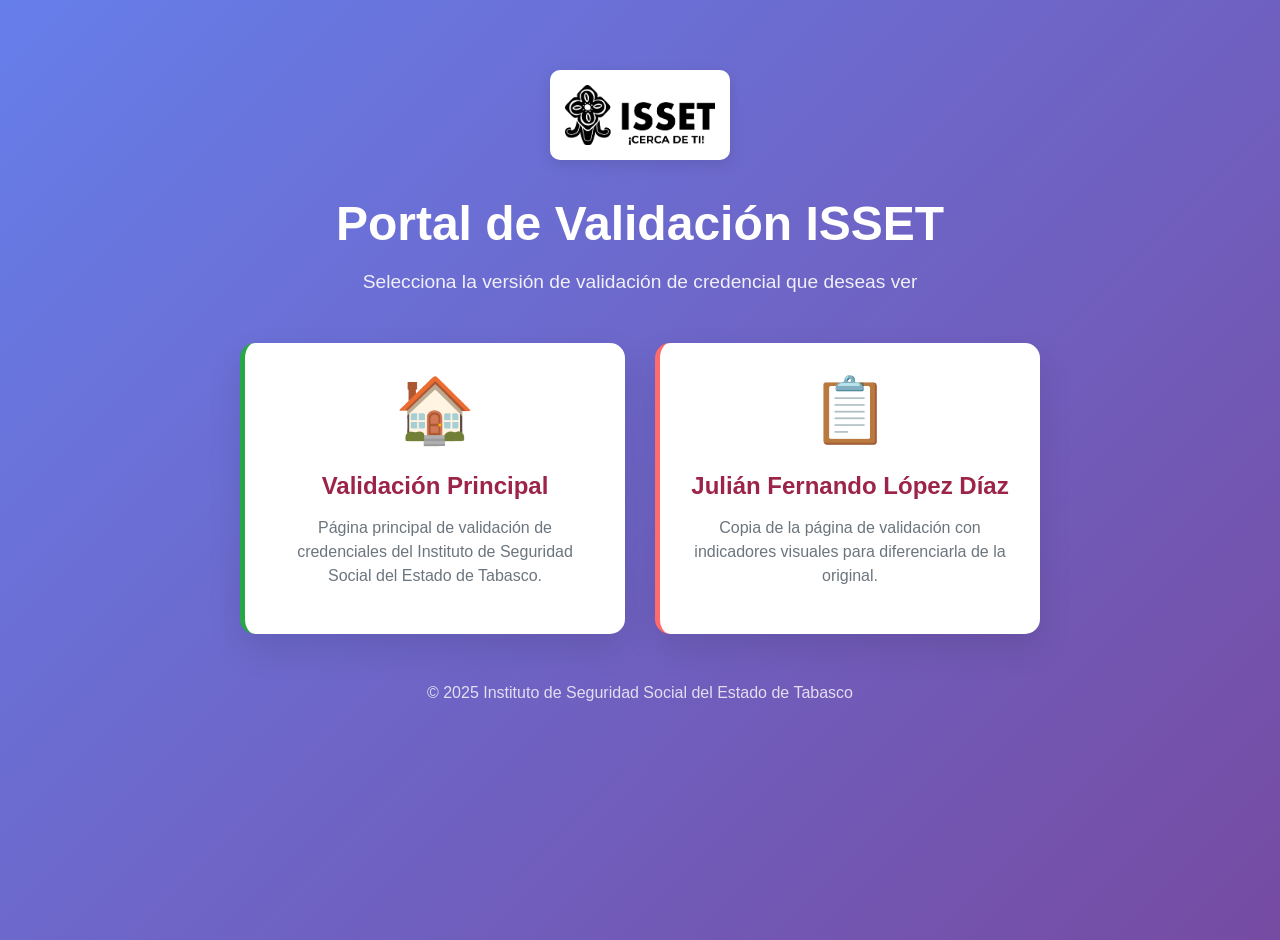
==== commit 86b6cb60: "rename" ====
--- a/index.html
+++ b/index.html
@@ -1,234 +1,145 @@
 <!DOCTYPE html>
 <html lang="es">
 <head>
-    <meta http-equiv="Content-Type" content="text/html; charset=UTF-8">
-    <meta http-equiv="Pragma" content="no-cache">
-    <meta http-equiv="Expires" content="0">
-    <meta name="viewport" content="width=device-width,initial-scale=1">
-    <meta name="theme-color" content="#000000">
-    <meta name="keywords" content="isset, instituto, seguridad, social, tabasco, tramites, citas">
-    <meta name="description" content="Validación de credencial del Instituto de Seguridad Social del Estado de Tabasco">
-
-    <title>ISSET | Validación de credencial</title>
-
-    <!-- Bootstrap CSS -->
+    <meta charset="UTF-8">
+    <meta name="viewport" content="width=device-width, initial-scale=1.0">
+    <title>ISSET | Portal de Validación</title>
     <link rel="stylesheet" href="assets/bootstrap.min.css">
-
-    <!-- Custom Styles -->
     <style>
         body {
             font-family: "Roboto", "Helvetica", "Arial", sans-serif;
-            background-color: #fafafa;
+            background: linear-gradient(135deg, #667eea 0%, #764ba2 100%);
+            min-height: 100vh;
             margin: 0;
-            padding: 0;
+            padding: 20px;
         }
 
-        .text-primary {
-            color: #9d2449 !important;
+        .container {
+            max-width: 800px;
+            margin: 0 auto;
+            padding-top: 50px;
         }
 
-        .text-dorado {
-            color: #c9aa7c;
+        .header {
+            text-align: center;
+            color: white;
+            margin-bottom: 50px;
         }
 
-        .shadow {
-            box-shadow: 0px 2px 4px -1px rgba(0,0,0,0.2), 0px 4px 5px 0px rgba(0,0,0,0.14), 0px 1px 10px 0px rgba(0,0,0,0.12);
-        }
-
-        .navbar {
-            background-color: white;
-            height: 65px;
-            padding: 30px;
-            display: flex;
-            justify-content: space-between;
-            align-items: center;
-        }
-
-        .navbar-brand {
-            text-overflow: ellipsis;
-            overflow: hidden;
-            white-space: nowrap;
-            font-family: poppins;
-            font-weight: 550;
-        }
-
-        .content-container {
-            padding: 20px 40px;
-        }
-
-        .card-image {
-            margin-top: 40px;
-            display: flex;
-            justify-content: center;
-        }
-
-        .image-wrapper {
-            display: flex;
-            width: 300px;
-            border-radius: 5px;
-            box-shadow: 0px 2px 4px -1px rgba(0,0,0,0.2), 0px 4px 5px 0px rgba(0,0,0,0.14), 0px 1px 10px 0px rgba(0,0,0,0.12);
-            overflow: hidden;
-        }
-
-        .image-wrapper img {
-            border: 10px solid white;
-            width: 100%;
-        }
-
-        .section-title {
-            font-family: poppins;
-            font-size: 1.5rem;
-            font-weight: 400;
-            margin: 40px 0 20px 0;
-        }
-
-        .data-field {
+        .header h1 {
+            font-size: 3rem;
+            font-weight: bold;
             margin-bottom: 20px;
         }
 
-        .row {
-            display: flex;
-            flex-wrap: wrap;
-            margin-left: -15px;
-            margin-right: -15px;
+        .header p {
+            font-size: 1.2rem;
+            opacity: 0.9;
         }
 
-        .col-12 {
-            flex: 0 0 100% !important;
-            max-width: 100% !important;
-            padding-left: 15px;
-            padding-right: 15px;
+        .card-container {
+            display: grid;
+            grid-template-columns: repeat(auto-fit, minmax(300px, 1fr));
+            gap: 30px;
+            margin-top: 40px;
         }
 
-        /* Desktop view - horizontal layout */
-        @media (min-width: 768px) {
-            .col-sm-6 {
-                flex: 0 0 50% !important;
-                max-width: 50% !important;
-            }
+        .nav-card {
+            background: white;
+            border-radius: 15px;
+            padding: 30px;
+            text-align: center;
+            box-shadow: 0 15px 35px rgba(0,0,0,0.1);
+            transition: transform 0.3s ease, box-shadow 0.3s ease;
+            text-decoration: none;
+            color: inherit;
         }
 
-        @media (min-width: 960px) {
-            .col-md-4 {
-                flex: 0 0 33.333333% !important;
-                max-width: 33.333333% !important;
-            }
+        .nav-card:hover {
+            transform: translateY(-10px);
+            box-shadow: 0 25px 50px rgba(0,0,0,0.2);
+            text-decoration: none;
+            color: inherit;
         }
 
-        .field-label {
-            font-weight: 550;
-            font-family: poppins;
-            font-size: 1.2rem;
-            color: #9d2449;
-            margin-bottom: 5px;
+        .nav-card .icon {
+            font-size: 4rem;
+            margin-bottom: 20px;
         }
 
-        .field-value {
-            color: #6c757d;
-            font-weight: 500;
-            font-family: poppins;
-            font-size: 1.2rem;
+        .nav-card h3 {
+            color: #9d2449;
+            font-size: 1.5rem;
+            margin-bottom: 15px;
+            font-weight: 600;
         }
 
-        .btn-yes-no {
-            padding: 0;
-            width: 30px;
-            height: 30px;
-            border-radius: 50%;
-            font-weight: 600;
-            font-size: 12px;
-            cursor: default;
-            background-color: #1e7e34;
-            color: white;
-            border: none;
+        .nav-card p {
+            color: #6c757d;
+            font-size: 1rem;
+            line-height: 1.5;
+        }
+
+        .original {
+            border-left: 5px solid #28a745;
+        }
+
+        .copy {
+            border-left: 5px solid #ff6b6b;
+        }
+
+        .logo-container {
+            text-align: center;
+            margin-bottom: 30px;
+        }
+
+        .logo-container img {
+            max-width: 150px;
+            background: white;
+            padding: 15px;
+            border-radius: 10px;
+            box-shadow: 0 5px 15px rgba(0,0,0,0.1);
         }
 
         @media (max-width: 768px) {
-            .content-container {
-                padding: 10px 20px;
+            .header h1 {
+                font-size: 2rem;
+            }
+            
+            .container {
+                padding: 20px 10px;
             }
         }
     </style>
 </head>
 <body>
-    <!-- Navigation Bar -->
-    <nav class="shadow navbar">
-        <span class="text-primary navbar-brand">Validación de credencial</span>
-        <img src="assets/logo-isset2.dc4c07e5.png" alt="Logo ISSET" style="width: 101px;">
-    </nav>
-
-    <!-- Main Content -->
-    <div class="content-container">
-        <!-- User Photo -->
-        <div class="card-image">
-            <div class="image-wrapper">
-                <!-- Placeholder for user photo -->
-                <div style="width: 100%; height: 300px; background: linear-gradient(135deg, #667eea 0%, #764ba2 100%); display: flex; align-items: center; justify-content: center; color: white; font-size: 3rem; font-weight: bold;">
-                    FOTO
-                </div>
-            </div>
+    <div class="container">
+        <div class="logo-container">
+            <img src="assets/logo-isset2.dc4c07e5.png" alt="Logo ISSET">
         </div>
 
-        <!-- Personal Data Section -->
-        <h5 class="text-dorado section-title">Datos de la persona</h5>
-        <div class="row">
-            <div class="col-12 col-sm-6 col-md-4">
-                <div class="data-field">
-                    <p class="field-label">Nombre</p>
-                    <p class="field-value">Rogelio Alejandro Franco Montes De Oca</p>
-                </div>
-            </div>
-            <div class="col-12 col-sm-6 col-md-4">
-                <div class="data-field">
-                    <p class="field-label">Numero de cuenta</p>
-                    <p class="field-value">1015358</p>
-                </div>
-            </div>
-            <div class="col-12 col-sm-6 col-md-4">
-                <div class="data-field">
-                    <p class="field-label">Tipo de Derechohabiente</p>
-                    <p class="field-value">ASEGURADO</p>
-                </div>
-            </div>
+        <div class="header">
+            <h1>Portal de Validación ISSET</h1>
+            <p>Selecciona la versión de validación de credencial que deseas ver</p>
         </div>
 
-        <!-- Service Status Section -->
-        <h5 class="text-dorado section-title">Estatus servicio ISSET</h5>
-        <div class="row">
-            <div class="col-12 col-sm-6 col-md-4">
-                <div class="data-field">
-                    <p class="field-label">Activo para la afiliación</p>
-                    <p class="field-value">
-                        <button type="button" class="btn-yes-no btn btn-success">Si</button>
-                    </p>
-                </div>
-            </div>
-            <div class="col-12 col-sm-6 col-md-4">
-                <div class="data-field">
-                    <p class="field-label">Activo para servicio medico</p>
-                    <p class="field-value">
-                        <button type="button" class="btn-yes-no btn btn-success">Si</button>
-                    </p>
-                </div>
-            </div>
+        <div class="card-container">
+            <a href="validacion-original.html" class="nav-card original">
+                <div class="icon">🏠</div>
+                <h3>Validación Principal</h3>
+                <p>Página principal de validación de credenciales del Instituto de Seguridad Social del Estado de Tabasco.</p>
+            </a>
+
+            <a href="tramites.isset.gob.mx/validacion-credencial/index.html" class="nav-card copy">
+                <div class="icon">📋</div>
+                <h3>Julián Fernando López Díaz</h3>
+                <p>Copia de la página de validación con indicadores visuales para diferenciarla de la original.</p>
+            </a>
         </div>
 
-        <!-- Credential Data Section -->
-        <h5 class="text-dorado section-title">Datos de la credencial</h5>
-        <div class="row">
-            <div class="col-12 col-sm-6 col-md-4">
-                <div class="data-field">
-                    <p class="field-label">Fecha de expedición</p>
-                    <p class="field-value">11/09/2025</p>
-                </div>
-            </div>
-            <div class="col-12 col-sm-6 col-md-4">
-                <div class="data-field">
-                    <p class="field-label">Fecha de vigencia</p>
-                    <p class="field-value">Vigente</p>
-                </div>
-            </div>
+        <div style="text-align: center; margin-top: 50px; color: white; opacity: 0.8;">
+            <p>&copy; 2025 Instituto de Seguridad Social del Estado de Tabasco</p>
         </div>
     </div>
 </body>
-</html>
+</html>
